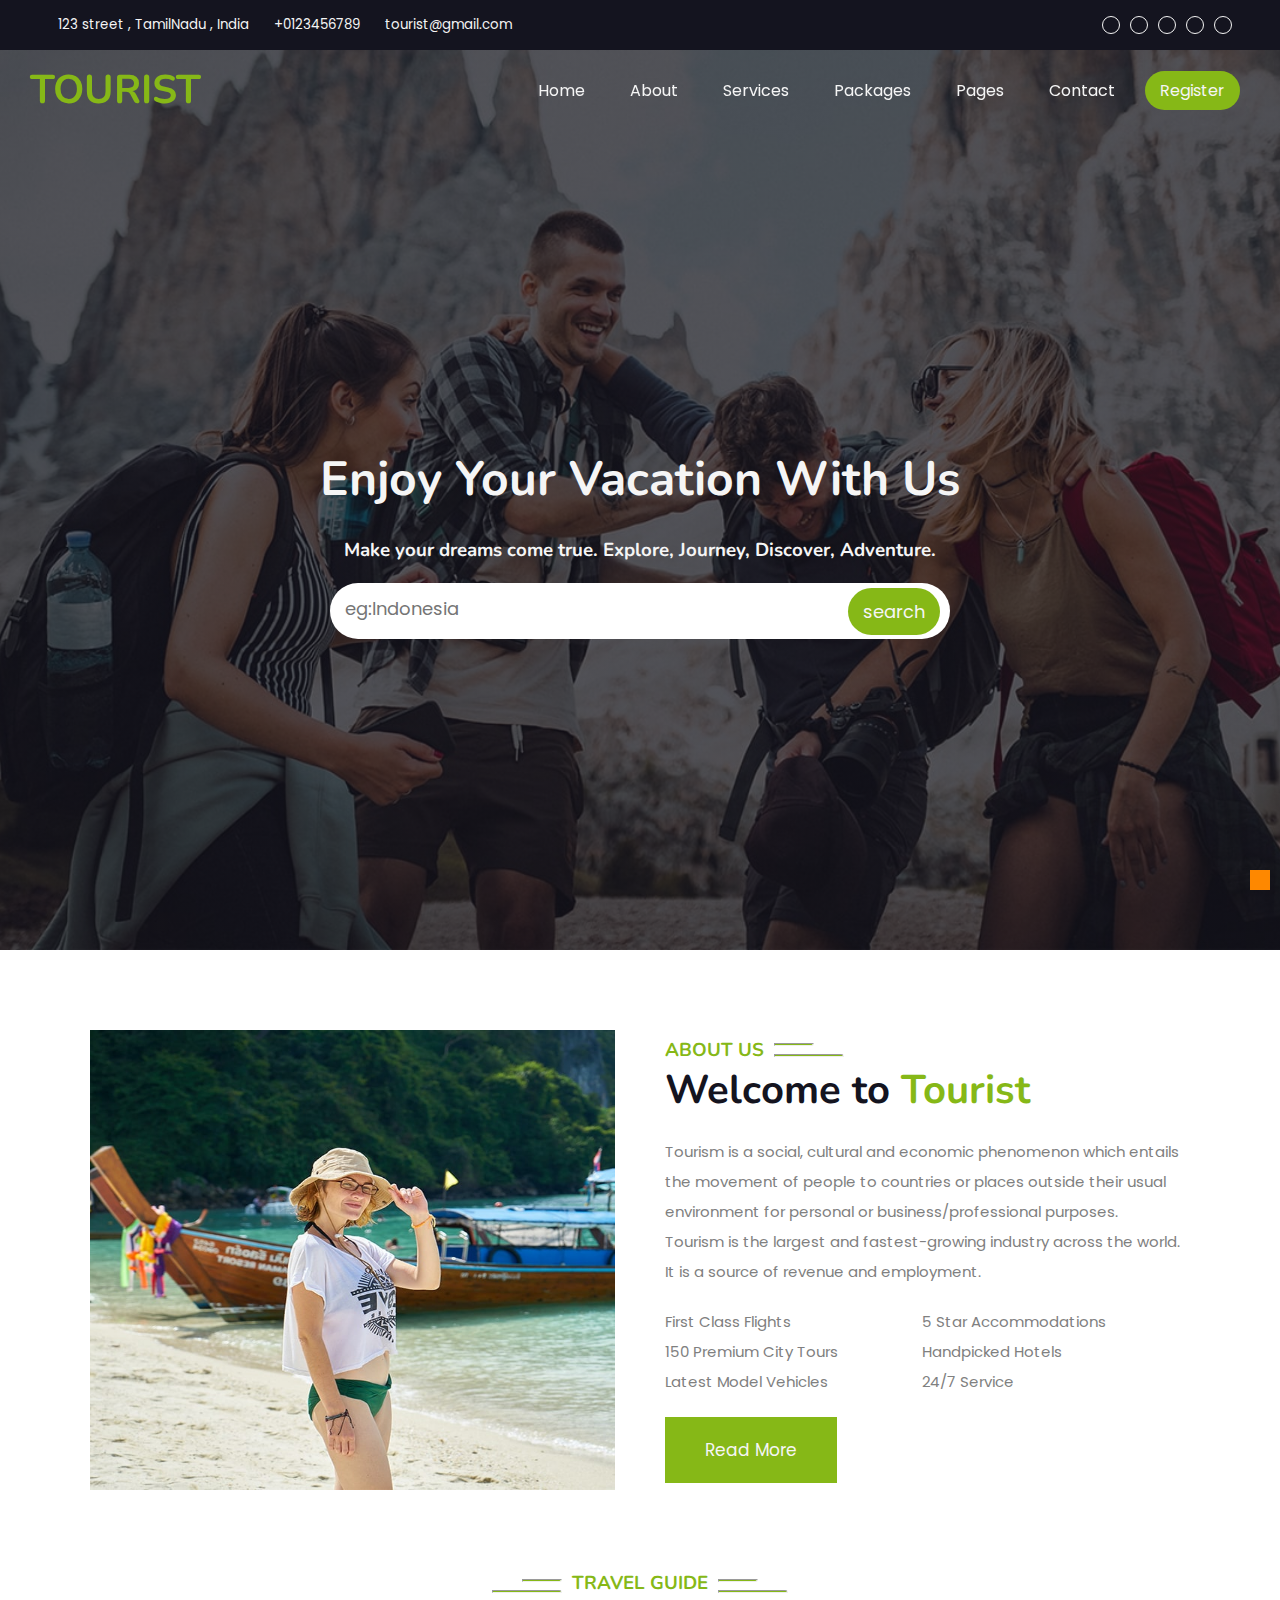
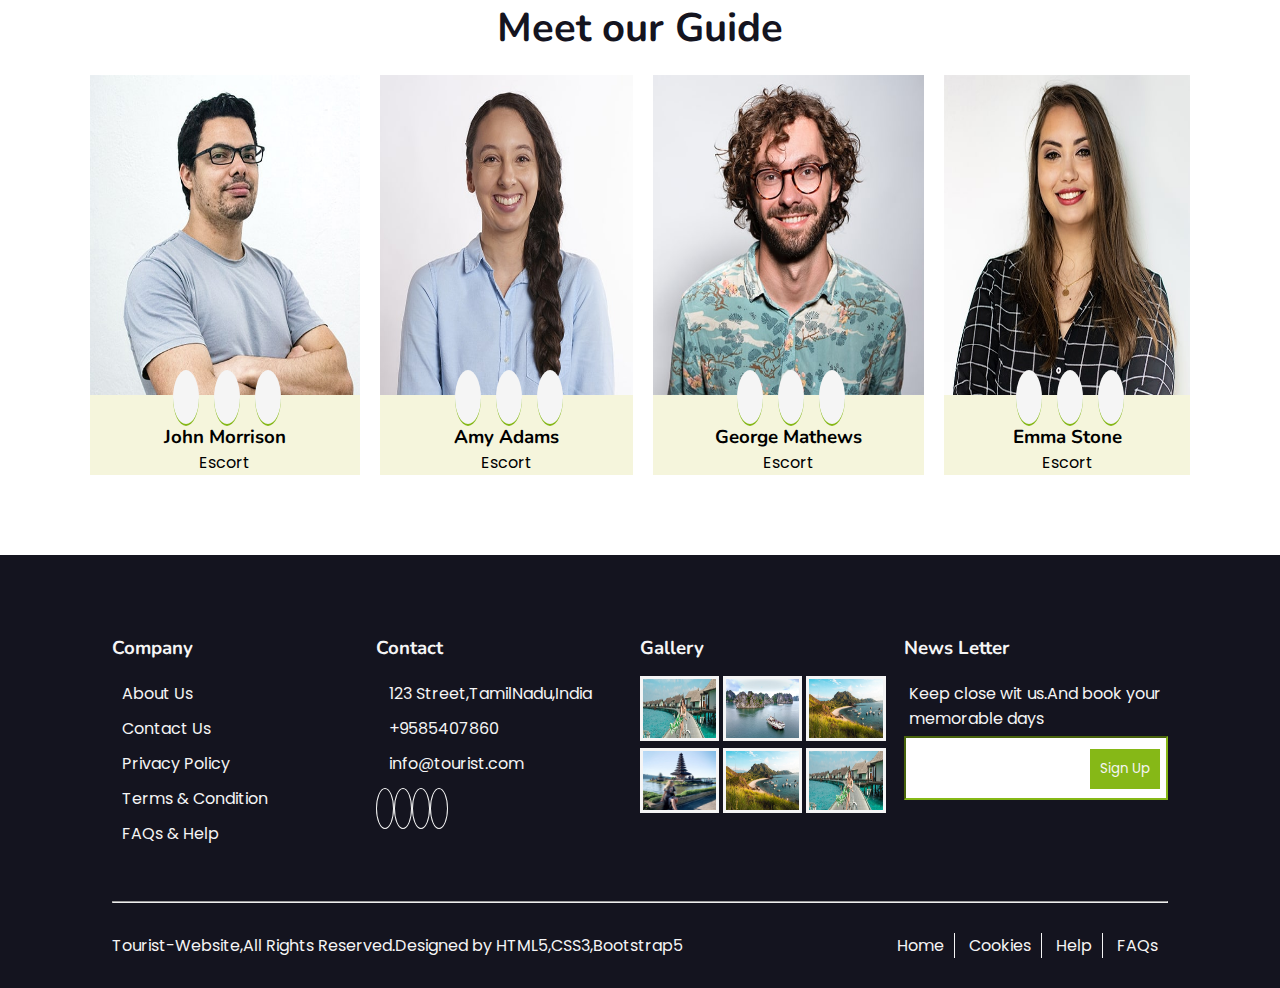
==== index.html @ bdbd2ca2 "sorry for modified" ====
<!DOCTYPE hml>
<html>
    <head>
        <title>Tourism</title>
        <!-- responsive meta -->
        <meta name="viewport" content="width=device-width, initial-scale=1.0"/>
        <!-- css stylesheet link -->
        <link rel="stylesheet" type="text/css" href="./css/index.css"/>
        <!-- font awesome CDN-->
        <link rel="stylesheet" href="https://cdnjs.cloudflare.com/ajax/libs/font-awesome/6.5.1/css/all.min.css" integrity="sha512-DTOQO9RWCH3ppGqcWaEA1BIZOC6xxalwEsw9c2QQeAIftl+Vegovlnee1c9QX4TctnWMn13TZye+giMm8e2LwA==" crossorigin="anonymous" referrerpolicy="no-referrer" />
    </head>
    <body>
        <!-- whole website is inside the main tag -->
         <main>
          <!-- this is the whole header and it holds top-bar and navigation bar -->
          <header>
                        <!-- this is the top bar -->
                        <section class="top-bar">
                            <!-- left side address in top bar -->
                            <div class="off-address">
                               <small><i class="fa-solid fa-location-dot"></i>123 street , TamilNadu , India</small>
                               <small><i class="fa-solid fa-phone"></i>+0123456789</small>
                               <small><i class="fa-solid fa-envelope-open"></i>tourist@gmail.com</small>
                            </div> 
                            <!-- right side social media in top bar -->   
                            <div class="right-social">
                                <i class="fa-brands fa-twitter"></i>
                                <i class="fa-brands fa-facebook"></i>
                                <i class="fa-brands fa-linkedin-in"></i>
                                <i class="fa-brands fa-instagram"></i>
                                <i class="fa-brands fa-youtube"></i>
                            </div>
                        </section>
               <!-- top bar ends -->
               <!-- navigation bar and banner started --> 
               <section class="banner">
                  <nav id="top">
                     <!-- logo -->
                     <h1><i class="fa-solid fa-location-dot"></i> TOURIST</h1> 
                    <!-- this input,label and bar icons for responsive navigation bar -->
                    <input type="checkbox" id="menu-bar"/>
                    <label for="menu-bar"><i class="fa-solid fa-bars"></i><i class="fa-solid fa-x"></i></label>
                    <!--<label for="menu-bar"></label>-->
                     <!-- navigation links -->
                     <div class="nav-links">
                        <ul>
                          <li><a href="./index.html">home</a></li>
                          <li><a href="./about.html">about</a></li>
                          <li><a href="./services.html">services</a></li>
                          <li><a href="./packages.html">packages</a></li>
                          <li class="dropdown-li">
                            <a>pages <i class="fa-solid fa-angle-down"></i></a>
                            <ul class="dropdown-menu">
                                <li><a href="./destination.html">destination</a></li>
                                <li><a href="./travelguides.html">travel guides</a></li>
                                <li><a href="./booking.html">booking</a></li>
                                <li><a href="./testimonial.html">testimonial</a></li>
                            </ul>
                        </li>
                          <li><a href="./contact.html">contact</a></li>
                          <li class="last-child"><a href="./register.html">register</a></li>
                        </ul>
                     </div>
                  </nav>
                     <!-- banner text -->
                  <div class="bannertext-container">
                    <div class="banner-text">
                       <h1>Enjoy Your Vacation With Us</h1>
                       <h3>Make your dreams come true. Explore, Journey, Discover, Adventure.</h3>
                      <div class="searchbox-container">
                         <div class="search-box">
                           <input type="search" placeholder="eg:Indonesia"/>
                           <button>search</button>
                         </div>
                      </div>
                    </div>
                  </div>
               </section>     
                  <!--demo-->
          </header>
      <!--about us ends here  -->
                  <!--about content starts-->
                          <!------- Overall About Page ------->
    <div class="overall-about-container">

      <!-- About Us -->
<div class="about-container">

      <!------- About Image ------->
<div class="about-image"> 
<img src="images/about.jpg" alt="Tourist">
</div>


      <!------- About Description------->
<div class="about-des"> 
<div class="topic">

<h3> ABOUT US</h3>

<!-- right side double line -->
<div class="right-side">
<hr class="top">
<hr class="bottom">
</div>
</div>


<h1> Welcome to <span> Tourist </span> </h1>
<p> Tourism is a social, cultural and economic phenomenon which entails the movement of people to countries or places outside their usual environment for personal or business/professional purposes.</p>
<p> Tourism is the largest and fastest-growing industry across the world. It is a source of revenue and employment.</p>

      <!------- Packages ------->
<div class="about-packages"> 
 <p> <i class="fa-solid fa-arrow-right">  </i> First Class Flights</p>
 <p> <i class="fa-solid fa-arrow-right">  </i> 5 Star Accommodations</p>
 <p> <i class="fa-solid fa-arrow-right">  </i> 150 Premium City Tours</p>
 <p> <i class="fa-solid fa-arrow-right">  </i> Handpicked Hotels</p>
 <p> <i class="fa-solid fa-arrow-right">  </i> Latest Model Vehicles</p>
 <p> <i class="fa-solid fa-arrow-right">  </i> 24/7 Service</p>
</div>

<button> Read More </button>

</div>
</div>

       <!------- Travel Guides --------->
<div class="travel-container">

<div class="topic">

<div class="left-side">
<hr class="top">
<hr class="bottom">
</div>

<h3> TRAVEL GUIDE</h3>

<div class="right-side">
<hr class="top">
<hr class="bottom">
</div>

</div>


<h1> Meet our Guide </h1>

      <!------- Guide Cards ------->
<div class="travel-guide">
<div class="travel-guide1 guide-card">
<img src="images/team-1.jpg"/>

<div id="guide">
 <h3> John Morrison </h3>
<p> Escort</p>
</div>

<div class="travel-icon">
<a href="https://www.facebook.com/" target="_blank"> <i class="fa-brands fa-facebook-f"></i> </a>
<a href="https://www.instagram.com/" target="_blank"> <i class="fa-brands fa-instagram"></i> </a>
<a href="https://twitter.com/i/flow/login" target="_blank"> <i class="fa-brands fa-twitter"></i> </a>
</div>           
</div>

<div class="travel-guide2 guide-card">
<img src="images/team-2.jpg"/>

<div id="guide">
<h3> Amy Adams </h3>
<p> Escort</p> 
</div>

<div class="travel-icon">
<a href="https://www.facebook.com/" target="_blank"> <i class="fa-brands fa-facebook-f"></i> </a>
<a href="https://www.instagram.com/" target="_blank"> <i class="fa-brands fa-instagram"></i> </a>
<a href="https://twitter.com/i/flow/login" target="_blank"> <i class="fa-brands fa-twitter"></i> </a>
</div>              
</div>

<div class="travel-guide3 guide-card">
<img src="images/team-3.jpg"/>

<div id="guide">
<h3> George Mathews </h3>
<p> Escort</p>
</div>

<div class="travel-icon">
<a href="https://www.facebook.com/" target="_blank"> <i class="fa-brands fa-facebook-f"></i> </a>
<a href="https://www.instagram.com/" target="_blank"> <i class="fa-brands fa-instagram"></i> </a>
<a href="https://twitter.com/i/flow/login" target="_blank"> <i class="fa-brands fa-twitter"></i> </a>
</div>            
</div>

<div class="travel-guide4 guide-card">
<img src="images/team-4.jpg"/>

<div id="guide">
<h3> Emma Stone </h3>
<p> Escort</p>
</div>

<div class="travel-icon">
<a href="https://www.facebook.com/" target="_blank"> <i class="fa-brands fa-facebook-f"></i> </a>
<a href="https://www.instagram.com/" target="_blank"> <i class="fa-brands fa-instagram"></i> </a>
<a href="https://twitter.com/i/flow/login" target="_blank"> <i class="fa-brands fa-twitter"></i> </a>
</div>            
</div>
</div>
</div>
</div>   
                  <!-- about content ends -->

          </header>
          <!-- footer starts here -->
          <footer>
            <!-- company block -->
            <div class="footer-content">
             <section class="company">
               <h3>Company</h3>
               <p><i class="fa-solid fa-angle-right"></i>About Us</p>
               <p><i class="fa-solid fa-angle-right"></i>Contact Us</p>
               <p><i class="fa-solid fa-angle-right"></i>Privacy Policy</p>
               <p><i class="fa-solid fa-angle-right"></i>Terms & Condition</p>
               <p><i class="fa-solid fa-angle-right"></i>FAQs & Help</p>
             </section>
             <!-- contact block -->
             <section class="contact">
               <h3>Contact</h3>
               <p><i class="fa-solid fa-location-dot"></i>123 Street,TamilNadu,India</p>
               <p><i class="fa-solid fa-phone"></i>+9585407860</p>
               <p><i class="fa-solid fa-envelope-open"></i>info@tourist.com</p>
               <!-- contact icons in footer -->
               <div class="contact-icons">
                  <i class="fa-brands fa-twitter"></i>
                  <i class="fa-brands fa-facebook"></i>
                  <i class="fa-brands fa-linkedin-in"></i>
                  <i class="fa-brands fa-youtube"></i>
               </div>
             </section>
             <!-- gallery block -->
             <section class="gallery">
               <h3>Gallery</h3>
               <div class="img-row-1">
                  <img src="./images/destination-1.jpg"/>
                  <img src="./images/destination-2.jpg"/>
                  <img src="./images/destination-3.jpg"/>
               </div>
               <div class="img-row-2">
                  <img src="./images/destination-4.jpg"/>
                  <img src="./images/destination-3.jpg"/>
                  <img src="./images/destination-1.jpg"/> 
               </div>
             </section>
             <!-- news letter block -->
             <section class="newsletter">
                <h3>News Letter</h3>
                <p>Keep close wit us.And book your memorable days</p>
                <div class="footer-search">
                   <input type="search"/>
                   <button>Sign Up</button>
                </div>
             </section>
            </div><!--footer content div-->
            <hr>
             <section class="copyright">
               <p><i class="fa-regular fa-copyright"></i>Tourist-Website,All Rights Reserved.Designed by HTML5,CSS3,Bootstrap5</p>
               <div class="foot-nav">
                 <span>Home</span>
                 <span>Cookies</span>
                 <span>Help</span>
                 <span class="bord-unset">FAQs</span>
               </div>
             </section>
          </footer>
          <div class="to-top">
            <a href="#top"><i class="fa-solid fa-arrow-up"></i></a>
          </div>
         </main> 
    </body>
</html>
---- css/index.css ----
/* nunito sans serief font family only for heading tag in website website */
@import url('https://fonts.googleapis.com/css2?family=Nunito:wght@800&display=swap');
/* poopins fonts */
@import url('https://fonts.googleapis.com/css2?family=Poppins&display=swap');
*{
    margin:0;
    padding:0;
    box-sizing:border-box;
    font-family:var(--content-font);
}
html{
    scroll-behavior: smooth;
}
/* colors for our website */
:root {
    --primary: #86B817;
    --secondary: #FE8800;
    --light: #F5F5F5;
    --dark: #14141F;
    --heading-font:'Nunito', sans-serif;
    --content-font: 'Poppins', sans-serif;
    --para:#808080;
}
/* font styles for heading tag */
h1,h2,h3,h4,h5,h6{
    font-family:var(--heading-font);
}
/* styles for header section */
/* responsive font-size */
/* top-bar styles */
header .top-bar{
    height:45px;
    background-color:var(--dark);
    color:var(--light);
    display:flex;
    justify-content:space-between;
    align-items:center;
    padding:0 3em; 
    height:50px;
}
/* left-side address area in top bar */
.top-bar small i{
    padding:5px;
}
.off-address{
    display:inline-flex;
    gap:15px;
}
/* right side area in top-bar */
.top-bar .right-social i{
  border:1px solid var(--light);
  padding:8px;
  border-radius:50%; 
}
.top-bar .right-social{
    display:inline-flex;
    gap:10px;
}
/* top bar ends */

/* navigation  bar and banner styles starts */
.banner{
    height:100vh;
    width:100%;
    background:linear-gradient(rgba(20, 20, 31, .7), rgba(20, 20, 31, .7)),url('../images/bg-hero.jpg');
    background-position:center;
    background-repeat:no-repeat;
    background-size:cover;
}

.banner-text p{
    background-color:var(--primary)
}

/* navigation bar styles */
nav{
    background-color:var(--light);
    display:flex;
    justify-content:space-between;
    align-items:center;
    width:100%;
    height:80px;
    padding:0px 30px;
    background-color:transparent;
    z-index:9999;
}
/* logo design */
nav h1{
   color:var(--primary);
   font-size:40px;
   cursor:pointer;
}
/* navigation links styles */
.nav-links ul{
    list-style-type:none;
    display:flex;
    gap:15px;
    padding:5px 10px;   
}
.nav-links ul li{
  display:inline-block;
  padding:5px 15px;
  text-transform:capitalize; 
  color:var(--light);
}
.nav-links ul li a:hover{
    color:var(--primary);
}
/* this is anchor and anchor after element styles*/
ul li a{
    position:relative;
    transition:ease-in-out 0.5s;
    display:inline-block;
    text-decoration:none;
    color:var(--light);
    padding:2px 0;
}
ul li a::before,
ul li a::after{
    content:"";
    width:0;
    background-color:var(--light);
    height:2px;
    position:absolute;
}
ul li a::after{
    right:0;
    bottom:-2px;
}
ul li a::before{
    left:0;
    top:-3px;
}
ul li a:hover:before,
ul li a:hover:after{
   width:100%;
   transition:ease 0.5s;
}
/*this style for register buton in navigation bar */
.nav-links ul .last-child{
    background-color:var(--primary);
    border-radius:20px;
    display:flex;
    justify-content:center;
    align-items:center;
    color:var(--light);
}
.nav-links ul .last-child:hover{
    background-color:var(--light);
}
.nav-links ul .last-child:hover a{
    color:var(--primary);
}
.nav-links ul li:last-child a::before,
.nav-links ul li:last-child a::after{
    display:none;
}
.nav-links ul li button{
    border-radius:10px;
    padding:5px 10px;
    display:none;
}
/* style for angle down arrow in dropdown menu */
ul li .fa-angle-down{
    padding-left:0px;
}

/* navigaion bar sicky at the top:0 */
header nav{
    position:sticky;
    top: 0;
}
/* dropdown menu design */
nav ul li{
    position:relative;
    
}
ul li .dropdown-menu{
    display:flex;
    flex-direction:column;
    background-color:var(--light);
    position:absolute;
    top:40px;
    left:-20px;
    width:150px;
    display:none;
}

ul li .dropdown-menu a{
    color:var(--dark);
}
/* dropdown view during the hovering */
ul .dropdown-li:hover .dropdown-menu{
    display:block;
}
/* responsive navigation bar styles */
nav .fa-bars,nav label{
    display:none;
    color:var(--light);
}
nav input{
    display:none;
}
/* banner text styles */
.banner .bannertext-container{
    width:100%;
    height:calc(100vh - 80px);
    display:flex;
    justify-content:center;
    align-items:center;
}
.banner .bannertext-container h1{
    text-align:center;
    font-size:48px;
    color:var(--light);
    padding:15px 0;
}
.banner .bannertext-container h3{
    text-align:center;
    color:var(--light);
    padding:10px;
}
.bannertext-container .searchbox-container{
   width:100%;
   /* background-color:var(--primary); */
  display:flex;
  justify-content:center;
  padding:10px;
}
/* style for search input container */
.bannertext-container .search-box{
    text-align:center;
    position:relative;
    width:100%;
    text-align:center;
}
/* style for search input */
.search-box input[type="search"]{
    width:100%;
    padding:18px 15px;
    border-radius:30px;
    border:none;
    outline-color:var(--primary);
    outline-offset: 2px;
    z-index:-1;
}
.search-box input[type="search"]::placeholder{
    font-size:18px;
}
/*styles button inside the search box */
.search-box button{
    padding:10px 15px;
    border-radius:30px;
    border:none;
    position:absolute;
    right:10px;
    top:5px;
    background-color:var(--primary);
    color:var(--light);
    font-size: 18px;
}
/* media query for responsive navigation bar */
@media only screen and (max-width:1033px){
    nav .fa-bars,nav label{
        display:inline-block;
       
    }
    nav .fa-x{
        display:none;
        font-weight:bold;
        font-size:32px;
    }
    .nav-links{
        position:fixed;
        top:80px;
        width:100%;
        left:-100%;
        transition:all 1s;
        background-color:var(--secondary); 
    }
    .nav-links ul{
        flex-direction:column;
        justify-content:center;
        align-items:center;
        gap:20px;
    }
    ul li .dropdown-menu{
        left:100px;
        top:5px;
        z-index:99;
        background-color:rgba(128, 128, 128,0.4); 
    }
    ul li .dropdown-menu li a{
        color:var(--light);
        padding:5px 0;
    }
    ul li a{
        font-size:18px;
        letter-spacing: 2px;
        padding:10px 0;
    }
    header .top-bar{
        display:none;
    }
    nav input:checked~.nav-links{
            left:0;
    }
    nav label .fa-bars{
        font-size:32px;
        font-weight:bold;
    }
    nav input:checked ~label .fa-bars{
        display:none;
   }
   nav input:checked ~label .fa-x{
     display:inline-block;
     font-weight:bold;
     color:var(--light-color);
     cursor:pointer;
   }
   ul li{
    padding:0;
   }
   .banner .bannertext-container{
    height:calc(100vh - 80px);
   }
}
/* footer design starts */
html{
    font-size:16px;
}
footer{
    background-color:var(--dark);
    padding-top:5rem;
    padding-right:7rem;
    padding-left:7rem;
    color:var(--light);
}
.footer-content{
    display:grid;
    grid-template-columns:repeat(auto-fit,minmax(200px,1fr));
    padding-bottom:50px;
    text-align:left;
}

/*footer content containd 4 section(contact,company,gallery,newsletter)*/
/* gallery section design */
footer .gallery img{
    height:30%;
    width:30%;
    border:3px solid var(--light);
}
/* footer>company section designs */
.company p i{
   padding-right:5px;
}
.company p:hover{
   letter-spacing:2px;
   transition:ease 1s;
}
footer h3{
    padding-bottom:15px;
}
.company p,.contact p,.newsletter p{
    padding:5px;
}
/* footer content >contact section designs */
.contact .contact-icons i{
   border:1px solid var(--light);
   border-radius:50%;
   padding:8px;
}
.contact .contact-icons{
    padding-top:15px;
}
.contact i{
    padding-right:8px;
}
.contact-icons i:hover{
    background-color:var(--light);
    color:var(--primary);
    transition:ease 1s;
}
/* footer content > news letter section designs */
footer .newsletter .footer-search{
    /* width:100%; */
    background-color:var(--dark);
    position:relative;
    background-color:#FE8800;
}
.footer-search button{
    position:absolute;
    right:8px;
    padding:10px;
    top:13px;
    background-color:var(--primary);
    color:var(--light);
    border:0;   
}
.footer-search input{
    width:100%;
    padding:20px;
    border-color:var(--primary);
    outline-color: var(--primary);
    outline-offset:1px;
    padding-right:200px;
}
/* footer copy right section designs */
footer .copyright{
    display:flex;
    justify-content:space-between;
    padding:30px 0;
}
.copyright span{
    border-right:1px solid var(--light);
    padding:0 10px;
    display:inline-block;
   
}
.copyright .bord-unset{
    border:unset;
}
/* responsive code for footer */
@media only screen and (max-width:768px){
    footer{
        padding-right:4rem;
        padding-left:4rem;
    }
    .footer-content{
        grid-template-columns:repeat(auto-fit,minmax(250px,1fr));
        row-gap:20px;
        column-gap:20px;
        text-align:left;
    }
}
@media only screen and (max-width:325px){
    footer{
        padding-right:2rem;
        padding-left:2rem;
    }
    .footer-content{
        grid-template-columns:repeat(auto-fit,minmax(250px,1fr));
        row-gap:20px;
        column-gap:20px;
        text-align:left;
    }
}

/* copy right section responsive code */
@media only screen and (max-width:1062px){
    .copyright{
        flex-direction:column;
        gap:10px;
        align-items:center;
    }
}
/* to top button designs */
.to-top{
    background-color:var(--secondary);
    position:fixed;
    right:10px;
    bottom:10px;
    display:flex;
    justify-content:center;
    align-items:center;
    padding:10px;
}
.to-top:hover{
    background-color:var(--primary);
    transition:ease 1s;
    color: var(--light) !important;
}

/* about paage css code */
/* about us page styles starts here */
.about-container{
    width:100%;
    display: flex;
    justify-content:center;
    align-items: center;
    gap: 50px;
    padding: 80px 90px;
    /* background-color:yellow; */
}
/* topic contains (about us heading) and rightside double line,left side double line */
.topic{
    display: flex;
    gap: 10px;
    justify-content: center;
    align-items: center;
}
/* desig line with topic */
.topic .right-side .bottom{
    width: 70px;
    height:3px;
    margin-top: 8px;
    border-top-right-radius: 10px;
    background-color:var(--primary);
}

.topic .right-side .top{
    width: 40px;
    border-bottom-right-radius: 10px;
    height:3px;
    background-color:var(--primary);
}
.topic .left-side .bottom{
    width:70px;
    height:3px;
    margin-top: 8px;
    border-top-right-radius: 10px;
    background-color:var(--primary);
}

.topic .left-side .top{
    width: 40px;
    margin-left:30px;
    border-bottom-right-radius: 10px;
    height:3px;
    background-color:var(--primary);
}

.about-image{
    width:50%
}

.about-image img{
    width:100%;
    height:460px;

}

.about-des{
    width: 50%;
    /* background-color:#b81785; */
}

.about-des .topic{
    display: flex;
    justify-content: start;
}


.about-des h3{
    color: var(--primary);
}

.about-des h1{
    color: var(--dark);
    font-size: 40px;
    padding-bottom: 20px;
}

.about-des span{
    color: var(--primary);
    font-family:var(--heading-font);
}

.about-des p{
    font-size:15px;
    line-height:30px;
    color:var(--para);
}

.about-packages{
    margin-top:20px;
    display: grid;
    grid-template-columns: auto auto;
    line-height: 10px;
    padding-bottom: 20px;
}

.about-packages i{
    color: var(--primary);
}

.about-des button{
    padding: 20px 40px;
    font-size: 17px;
    background-color: var(--primary);
    color: var(--light);
    border: none;

}

.travel-container{
    text-align: center;
    padding-bottom: 80px;
}

.travel-container h3:nth-child(2){
    color: var(--primary);
    padding-bottom: 5px;
}

.travel-container h1{
    color: var(--dark);
    font-size: 40px;
    padding-bottom: 20px;
}

.travel-guide{
    display: grid;
    grid-template-columns: auto auto auto auto;
    justify-content: center;
    gap: 20px;
    padding:0 90px;
}

.travel-guide img{
    width:300px;
    height:320px;
}

.guide-card h3{
    padding-top: 30px;
}

#guide{
    /* border-bottom: 1px solid brown;
    border-left: 1px solid brown;
    border-right: 1px solid brown; */
    background-color:var(--para);
    width:100%;
    background-color:beige;
}


.guide-card{
    position: relative;
    line-height: 25px;
}
.guide-card img{
    width:100%;
   
}

.travel-icon{    
    position: absolute;
    bottom: 65px;
    width:100%;
    left:0;
    display:flex;
    justify-content:center;
    align-items:center;
    gap:10px;
   

}

.travel-icon i{
    font-size: 20px;
    background-color: var(--light);
    color: var(--primary);
    padding: 13px;
    border-bottom: 2px solid var(--primary);
    border-radius: 50%;
    margin-left: 5px;
    
}

.travel-icon i:hover{
    background-color: var(--primary);
    color: var(--light);
}

/* media query for responsive div */

@media only screen and (max-width:991px){
    .about-container{
        flex-direction: column;
        padding:0 40px;
        margin-top:50px;
    }
    .about-image{
        width:100%;
    }
    .about-image img{
        width:100%;
    }
    .about-des{
        width: 100%;
    }
    .topic{
        margin-top:20px;
    }
    .travel-guide{
        display: grid;
        grid-template-columns:repeat(auto-fit,minmax(300px,1fr));
        padding:0 35px;
        
    }
}

/* media query for responsive about-image */
@media only screen and (max-width:568px){
    .travel-guide{
        display: grid;
        grid-template-columns: auto;        
    }
}

/* media query for responsive about-packages */
@media only screen and (max-width:520px) {

    .about-packages{
        grid-template-columns: auto;
    }

}
/* travel guides responsive code */
@media only screen and (min-width:992px) and (max-width:1024px){
    .guide-card{
        width:none;
    }
    .travel-icon{
        width:100%;
        left:0;
        display:flex;
        justify-content:center;
        align-items:center;
        gap:10px;
    }
    .travel-guide img{
        width:100%;
        height:320px;
    }
    .travel-guide{
        grid-template-columns:repeat(auto-fit,minmax(300px,1fr));
    }
}

/* responsive for 4k */
@media only screen and (max-width:991px){
    .about-container{
        flex-direction: column;
        padding:0 40px;
    }
    .about-image{
        width:100%;
    }
    .about-image img{
        width:100%;
    }
    .about-des{
        width: 100%;
    }

    .travel-guide{
        display: grid;
        grid-template-columns:repeat(auto-fit,minmax(300px,1fr));
        padding:0 35px;
        
    }
}

/* media query for responsive about-image */
@media only screen and (max-width:568px){
    .travel-guide{
        display: grid;
        grid-template-columns: auto;        
    }
}

/* media query for responsive about-packages */
@media only screen and (max-width:520px) {

    .about-packages{
        grid-template-columns: auto;
    }

}
/* travel guides responsive code */
@media only screen and (min-width:1441px) and (max-width:2560px){
    .travel-icon{
        width:100%;
        left:0;
        display:flex;
        justify-content:center;
        align-items:center;
        gap:10px;
    }
    .travel-guide img{
        width:100%;
        height:320px;
    }
    .travel-guide{
        grid-template-columns:repeat(auto-fit,minmax(500px,1fr));
    }
}
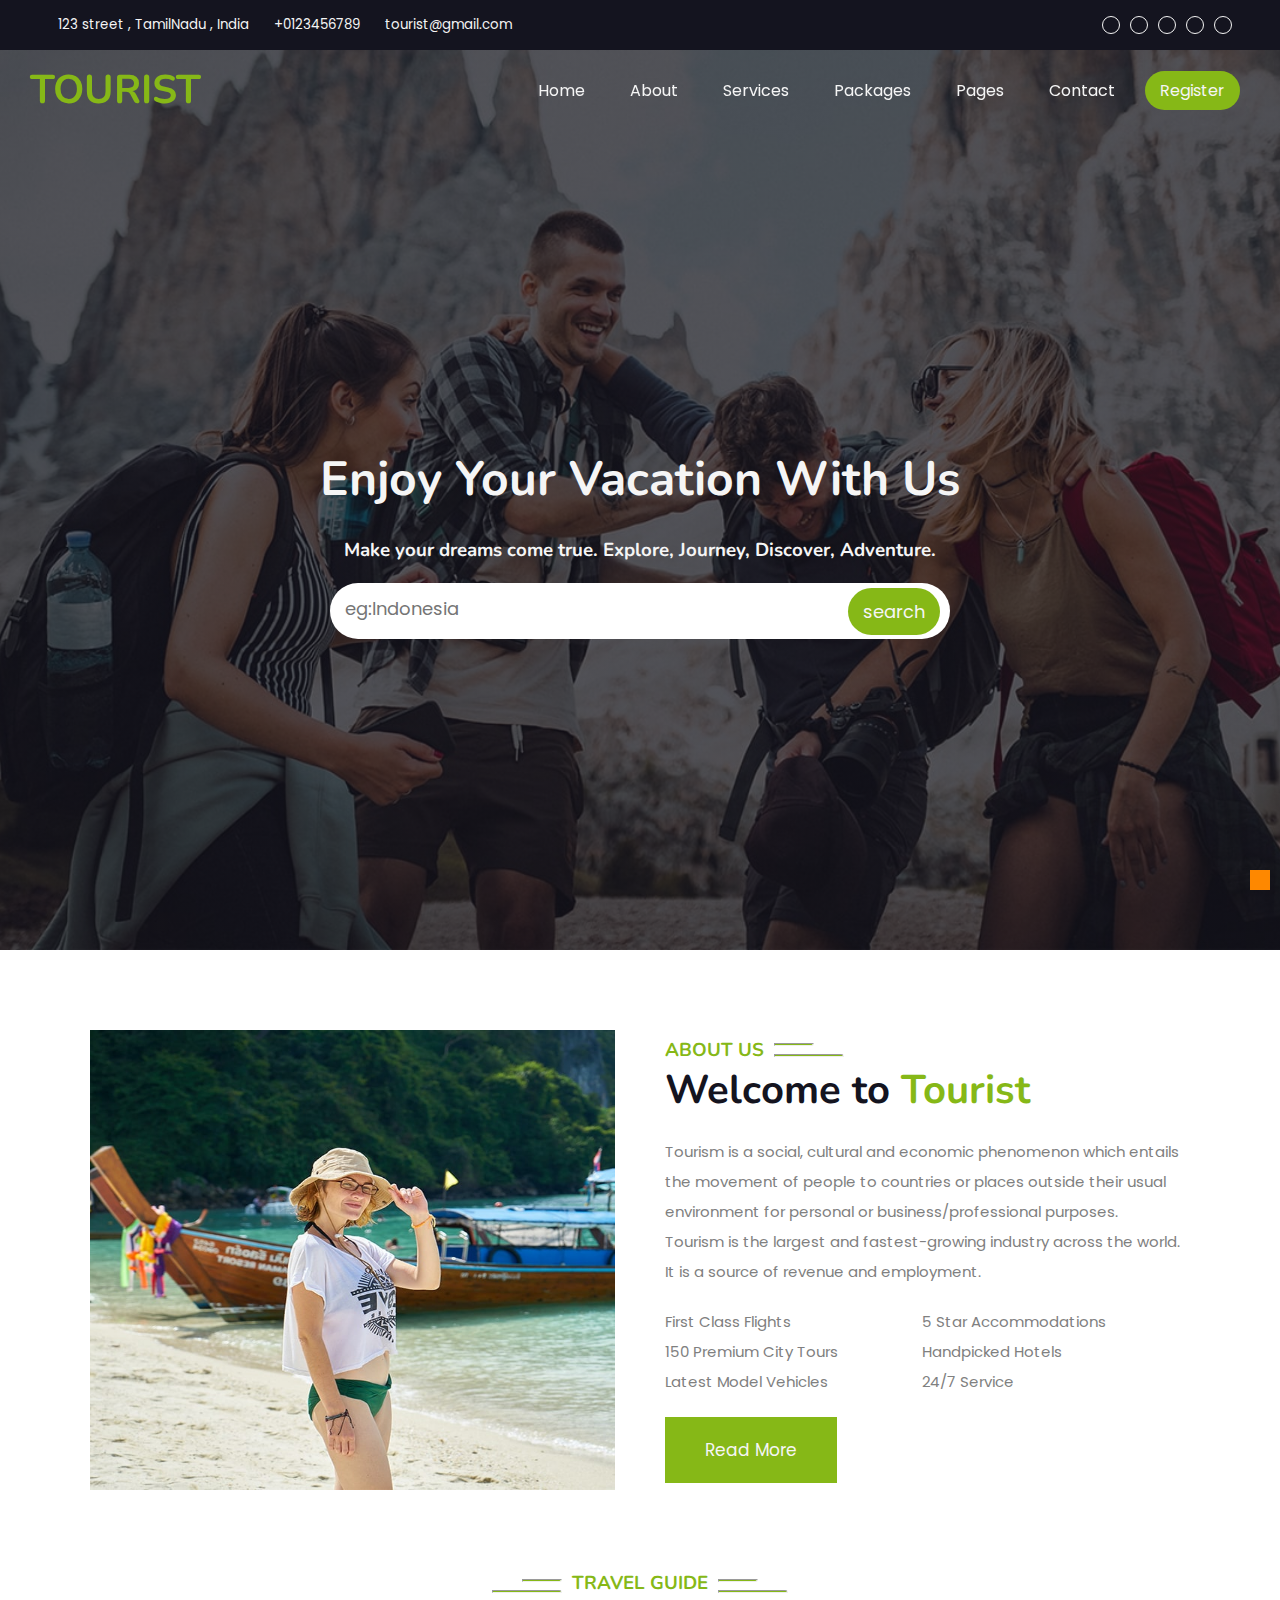
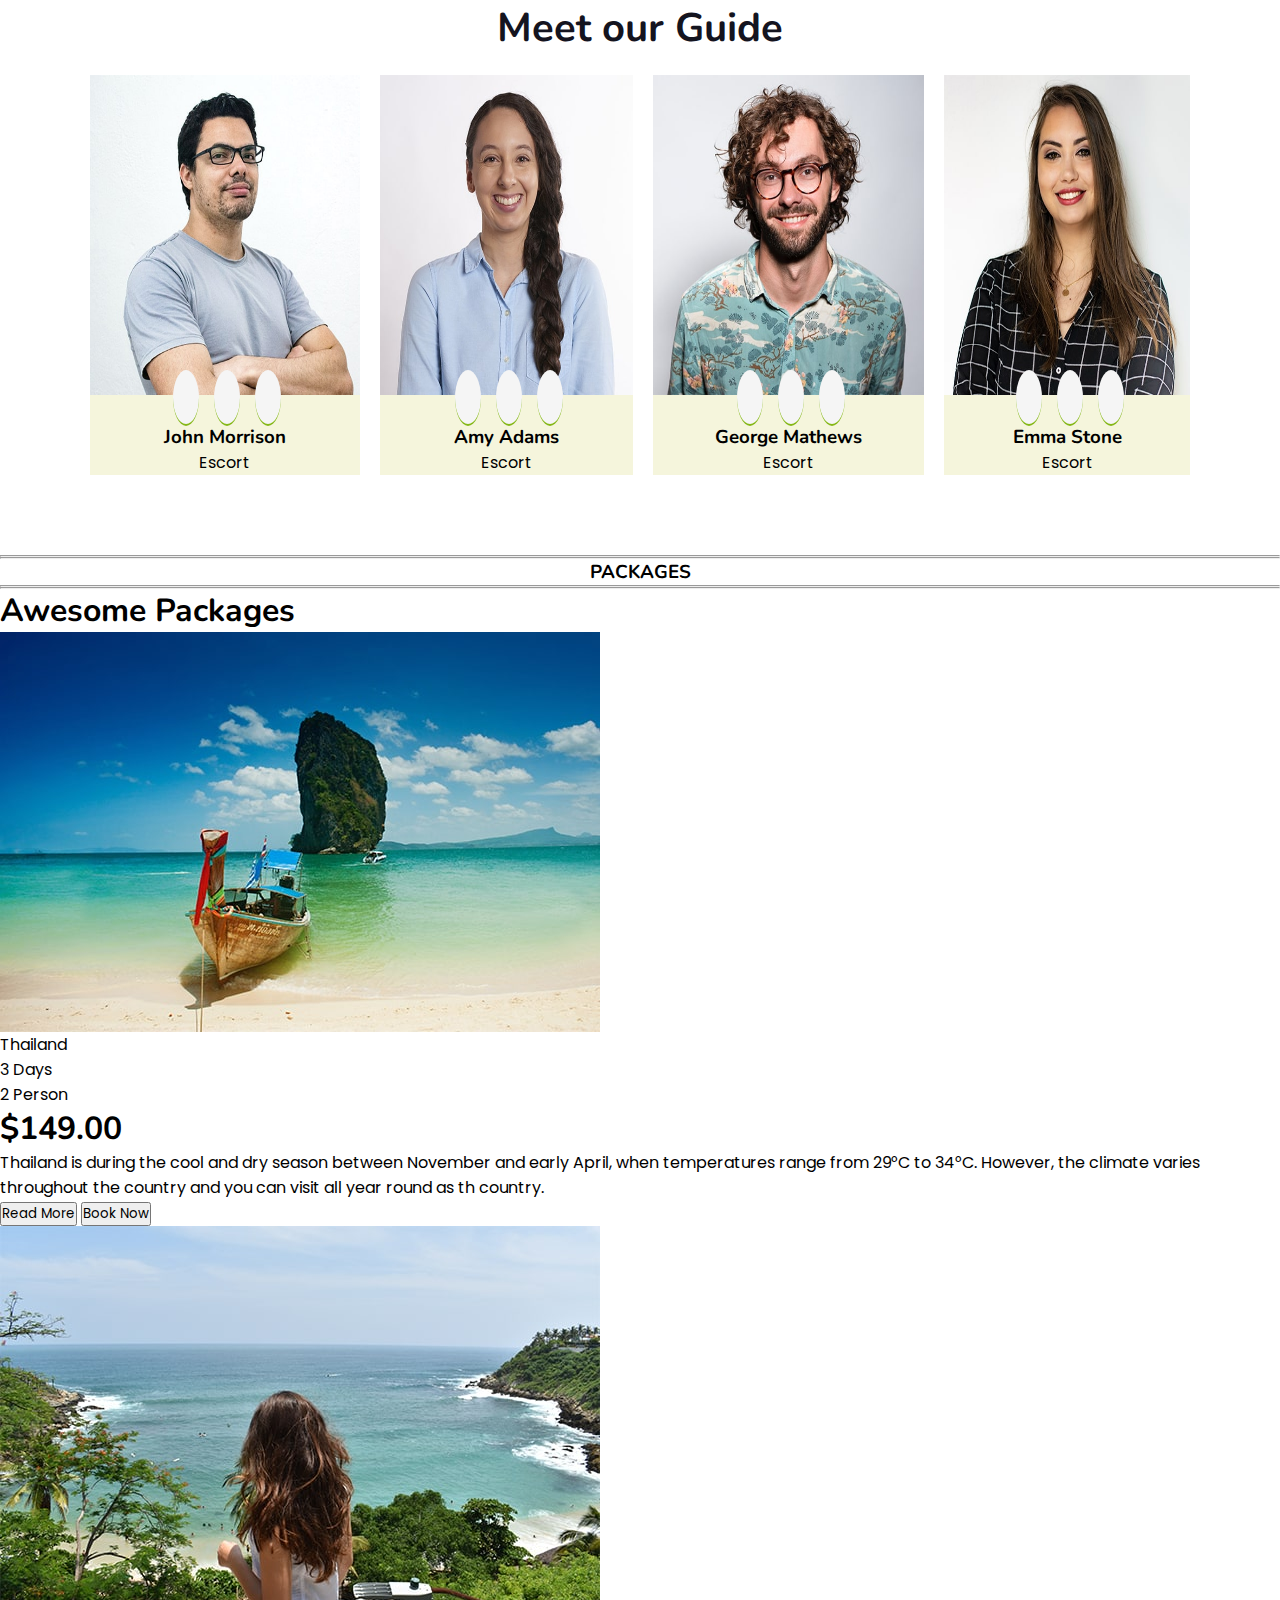
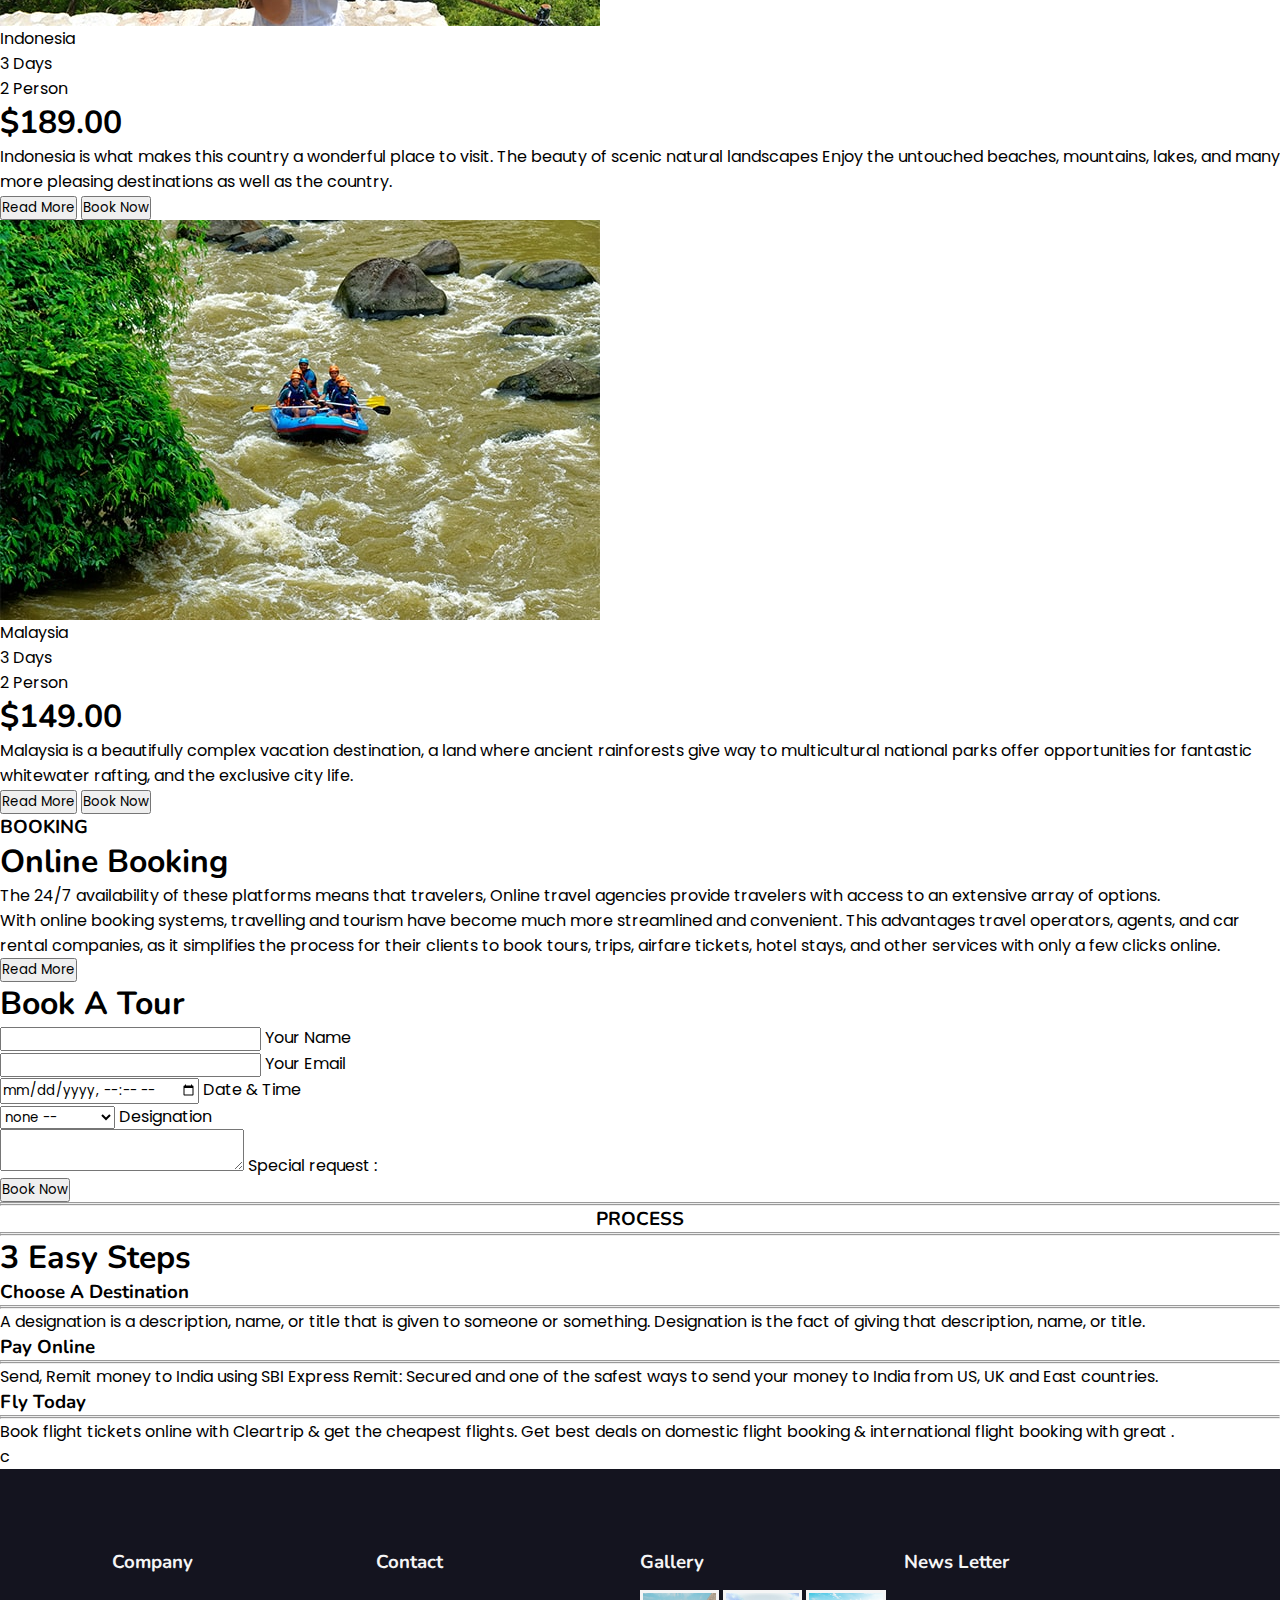
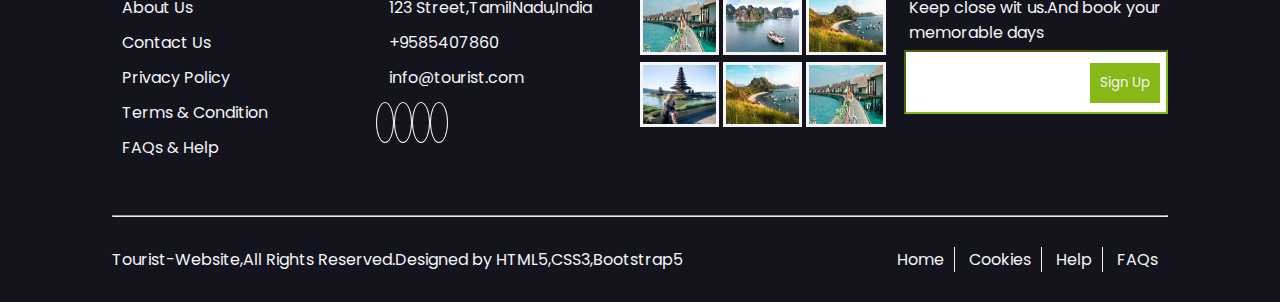
==== commit a5b4fee8: "added packages page in index page" ====
--- a/index.html
+++ b/index.html
@@ -44,7 +44,7 @@
                      <!-- navigation links -->
                      <div class="nav-links">
                         <ul>
-                          <li><a href="./index.html">home</a></li>
+                          <li ><a href="./index.html" class="active">home</a></li>
                           <li><a href="./about.html">about</a></li>
                           <li><a href="./services.html">services</a></li>
                           <li><a href="./packages.html">packages</a></li>
@@ -76,9 +76,9 @@
                     </div>
                   </div>
                </section>     
-                  <!--demo-->
           </header>
-      <!--about us ends here  -->
+
+      
                   <!--about content starts-->
                           <!------- Overall About Page ------->
     <div class="overall-about-container">
@@ -211,9 +211,217 @@
 </div>
 </div>
 </div>   
+
+<!-- packages layout section  -->
+<main class="package-container">
+   <!-- <-------- Awesom container start -------->
+   <main class="awesom-container">
+       <article class="topic-container">
+           <figure class="left-side">
+               <hr class="code top"></hr>
+               <hr class="code bottom"></hr>
+           </figure>
+           <h3 class="topic"> PACKAGES </h3>
+           <figcaption class="right-side">
+               <hr class="code top"></hr>
+               <hr class="code bottom"></hr>
+           </figcaption>
+       </article>
+       <!-- <------ topic-container end ------->
+       <h1> Awesome Packages </h1>
+       <!-- <------ place-container ------->
+       <article class="place-container">
+           <!-- <---- vist place in thailand -------->
+           <header>
+               <figure class="imgage">
+                   <img src="./images/package-1.jpg"/>
+               </figure>
+               <figure class="discrption">
+                   <div>
+                       <p><i class="fa-solid fa-location-dot"></i> Thailand </p>
+                       <p><i class="fa-solid fa-calendar-days"></i> 3 Days </p>
+                       <p><i class="fa-solid fa-user"></i> 2 Person </p>
+                   </div>
+                   <figcaption>
+                       <h1> &#36;149.00 </h1>
+                       <aside>
+                           <i class="fa-solid fa-star"></i>
+                           <i class="fa-solid fa-star"></i>
+                           <i class="fa-solid fa-star"></i>
+                           <i class="fa-solid fa-star"></i>
+                           <i class="fa-solid fa-star"></i>
+                       </aside>
+                       <p> Thailand is during the cool and dry season between November and early April, when temperatures range from 29°C to 34°C. However, the climate varies throughout the country and you can visit all year round as th country. </p>
+                       <div>
+                           <button class="read">Read More </button>
+                           <button class="book"> Book Now </button>
+                       </div>
+                   </figcaption>
+               </figure>
+           </header>
+           <!-- <----- visit place in Indonesia -----> 
+           <header>
+               <figure class="imgage">
+                   <img src="./images/package-2.jpg"/>
+               </figure>
+               <figure class="discrption">
+                   <div>
+                       <p><i class="fa-solid fa-location-dot"></i> Indonesia </p>
+                       <p><i class="fa-solid fa-calendar-days"></i> 3 Days </p>
+                       <p><i class="fa-solid fa-user"></i> 2 Person </p>
+                   </div>
+                   <figcaption>
+                       <h1> &#36;189.00 </h1>
+                       <aside>
+                           <i class="fa-solid fa-star"></i>
+                           <i class="fa-solid fa-star"></i>
+                           <i class="fa-solid fa-star"></i>
+                           <i class="fa-solid fa-star"></i>
+                           <i class="fa-solid fa-star"></i>
+                       </aside>
+                       <p> Indonesia is what makes this country a wonderful place to visit. The beauty of scenic natural landscapes Enjoy the untouched beaches, mountains, lakes, and many more pleasing destinations as well as the country.  </p>
+                       <div>
+                           <button class="read">Read More </button>
+                           <button class="book"> Book Now </button>
+                       </div>
+                   </figcaption>
+               </figure>
+           </header>
+           <!-- <----- visit place in Malaysia ----->
+           <header>
+               <figure class="imgage">
+                   <img src="./images/package-3.jpg"/>
+               </figure>
+               <figure class="discrption">
+                   <div>
+                       <p><i class="fa-solid fa-location-dot"></i> Malaysia </p>
+                       <p><i class="fa-solid fa-calendar-days"></i> 3 Days </p>
+                       <p><i class="fa-solid fa-user"></i> 2 Person </p>
+                   </div>
+                   <figcaption>
+                       <h1> &#36;149.00 </h1>
+                       <aside>
+                           <i class="fa-solid fa-star"></i>
+                           <i class="fa-solid fa-star"></i>
+                           <i class="fa-solid fa-star"></i>
+                           <i class="fa-solid fa-star"></i>
+                           <i class="fa-solid fa-star"></i>
+                       </aside>
+                       <p> Malaysia is a beautifully complex vacation destination, a land where ancient rainforests give way to multicultural national parks offer opportunities for fantastic whitewater rafting, and the exclusive  city life. </p>
+                       <div>
+                           <button class="read"> Read More </button>
+                           <button class="book"> Book Now </button>
+                       </div>
+                   </figcaption>
+               </figure>
+           </header>
+       </article>
+   </main>
+   <!-- <------- awesom-container end ------->
+   <!-- <------ Online Booking container start ----->
+   <main class="booking-container">
+       <header>
+           <article>
+               <h3> BOOKING </h3>
+               <h1> Online Booking </h1>
+               <p> The 24/7 availability of these platforms means that travelers, Online travel agencies provide travelers with access to an extensive array of options. </p>
+               <p> With online booking systems, travelling and tourism have become much more streamlined and convenient. This advantages travel operators, agents, and car rental companies, as it simplifies the process for their clients to book tours, trips, airfare tickets, hotel stays, and other services with only a few clicks online. </p>
+               <button> Read More </button>
+           </article>
+           <form>
+               <h1> Book A Tour </h1>
+               <article class="name-email">
+                   <div>
+                       <input type="text" id="your-name" required />
+                       <label for="your-name"> Your Name </label>
+                   </div>
+                   <div>
+                       <input type="email" id="email" required />
+                       <label for="email"> Your Email </label>
+                   </div>
+               </article>
+               <article class="date-des">
+                   <div>
+                       <input id="date-time" type="datetime-local" required/>
+                       <label for="date-time" class="date"> Date & Time </label>
+                   </div>
+                   <div>
+                       <select id="desig" required> 
+                           <option value="designation1"> none --</option>
+                           <option value="designation1"> Designation 1</option>
+                           <option value="designation2"> Designation 2</option>
+                           <option value="designation3"> Designation 3</option>
+                       </select>
+                       <label for="desig"> Designation </label>
+                   </div>
+               </article>
+               <figure>
+                   <textarea id="Special" rows="2" required></textarea>
+                   <label for="Special"> Special request : </label>
+               </figure>
+               <button> Book Now </button>
+           </form>
+       </header>
+   </main> 
+   <!-- <---- Online Booking container end ------> 
+   <!-- <----- Process container start ------>
+   <main class="process-container">
+       <article class="topic-container">
+           <figure class="left-side">
+               <hr class="code top"></hr>
+               <hr class="code bottom"></hr>
+           </figure>
+           <h3 class="topic"> PROCESS </h3>
+           <figcaption class="right-side">
+               <hr class="code top"></hr>
+               <hr class="code bottom"></hr>
+           </figcaption>
+       </article>
+       <h1> 3 Easy Steps </h1>
+       <article class="easy-steps">
+           <!-- <------- designation ------>
+           <div>
+               <aside>
+                   <h3> Choose A Destination </h3>
+                   <figure>
+                       <hr class="line1">
+                       <hr class="line2">
+                   </figure>
+                   <p> A designation is a description, name, or title that is given to someone or something. Designation is the fact of giving that description, name, or title.  </p>
+               </aside>
+               <i class="fa-solid fa-globe"></i>
+           </div>
+           <!-- <------- pay online ------> 
+           <div>
+               <aside>
+                   <h3> Pay Online </h3>
+                   <figure>
+                       <hr class="line1">
+                       <hr class="line2">
+                   </figure>
+                   <p> Send, Remit money to India using SBI Express Remit: Secured and one of the safest ways to send your money to India from US, UK and East countries. </p>
+               </aside>
+               <i class="fa-solid fa-sack-dollar"></i>
+           </div>
+           <!-- <----- fly today ---------> 
+           <div>
+               <aside>
+                   <h3> Fly Today </h3>
+                   <figure>
+                       <hr class="line1">
+                       <hr class="line2">
+                   </figure>
+                   <p> Book flight tickets online with Cleartrip & get the cheapest flights. Get best deals on domestic flight booking & international flight booking with great . </p>
+               </aside>
+               <i class="fa-solid fa-plane"></i>
+           </div>
+       </article>
+   </main>
+   <!-- <---- process-container end ------->
+</main>
+c
+<!-- package section end -->
                   <!-- about content ends -->
-
-          </header>
           <!-- footer starts here -->
           <footer>
             <!-- company block -->
--- a/css/index.css
+++ b/css/index.css
@@ -66,10 +66,6 @@
     background-position:center;
     background-repeat:no-repeat;
     background-size:cover;
-}
-
-.banner-text p{
-    background-color:var(--primary)
 }
 
 /* navigation bar styles */
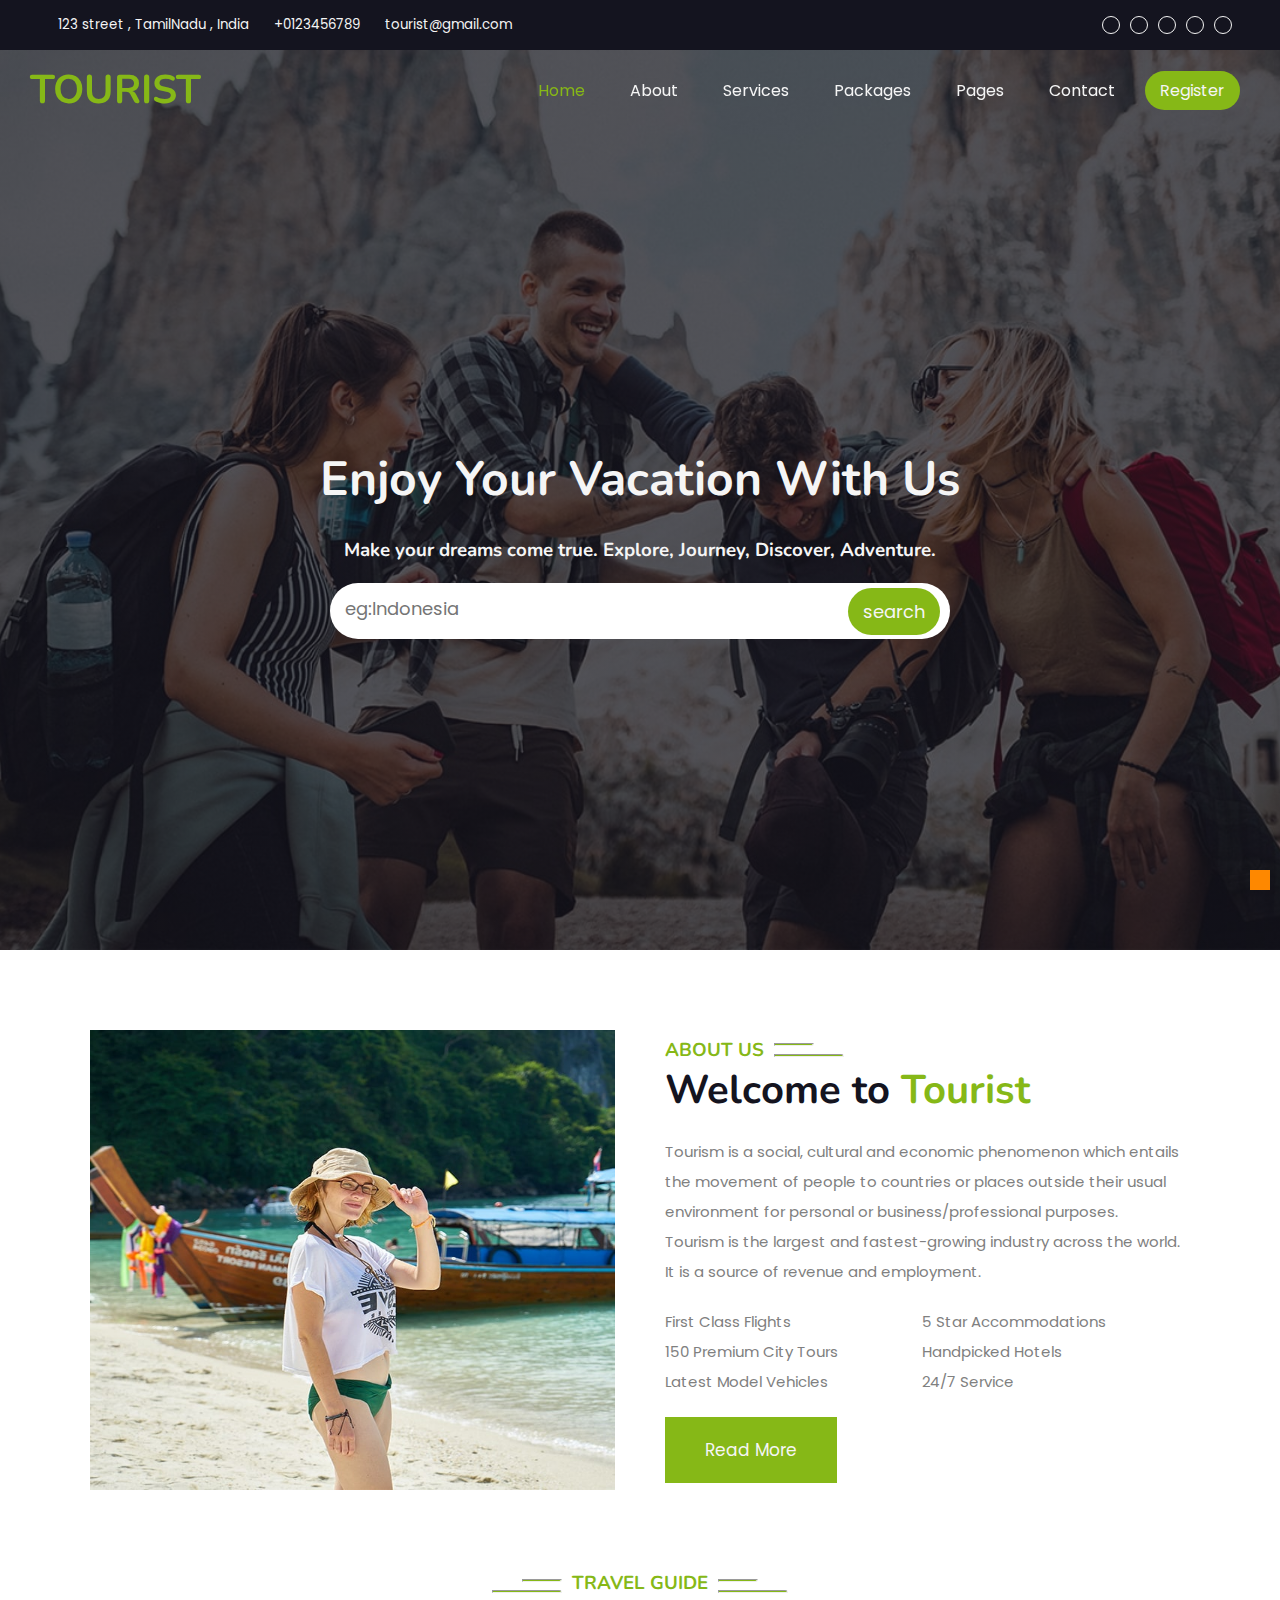
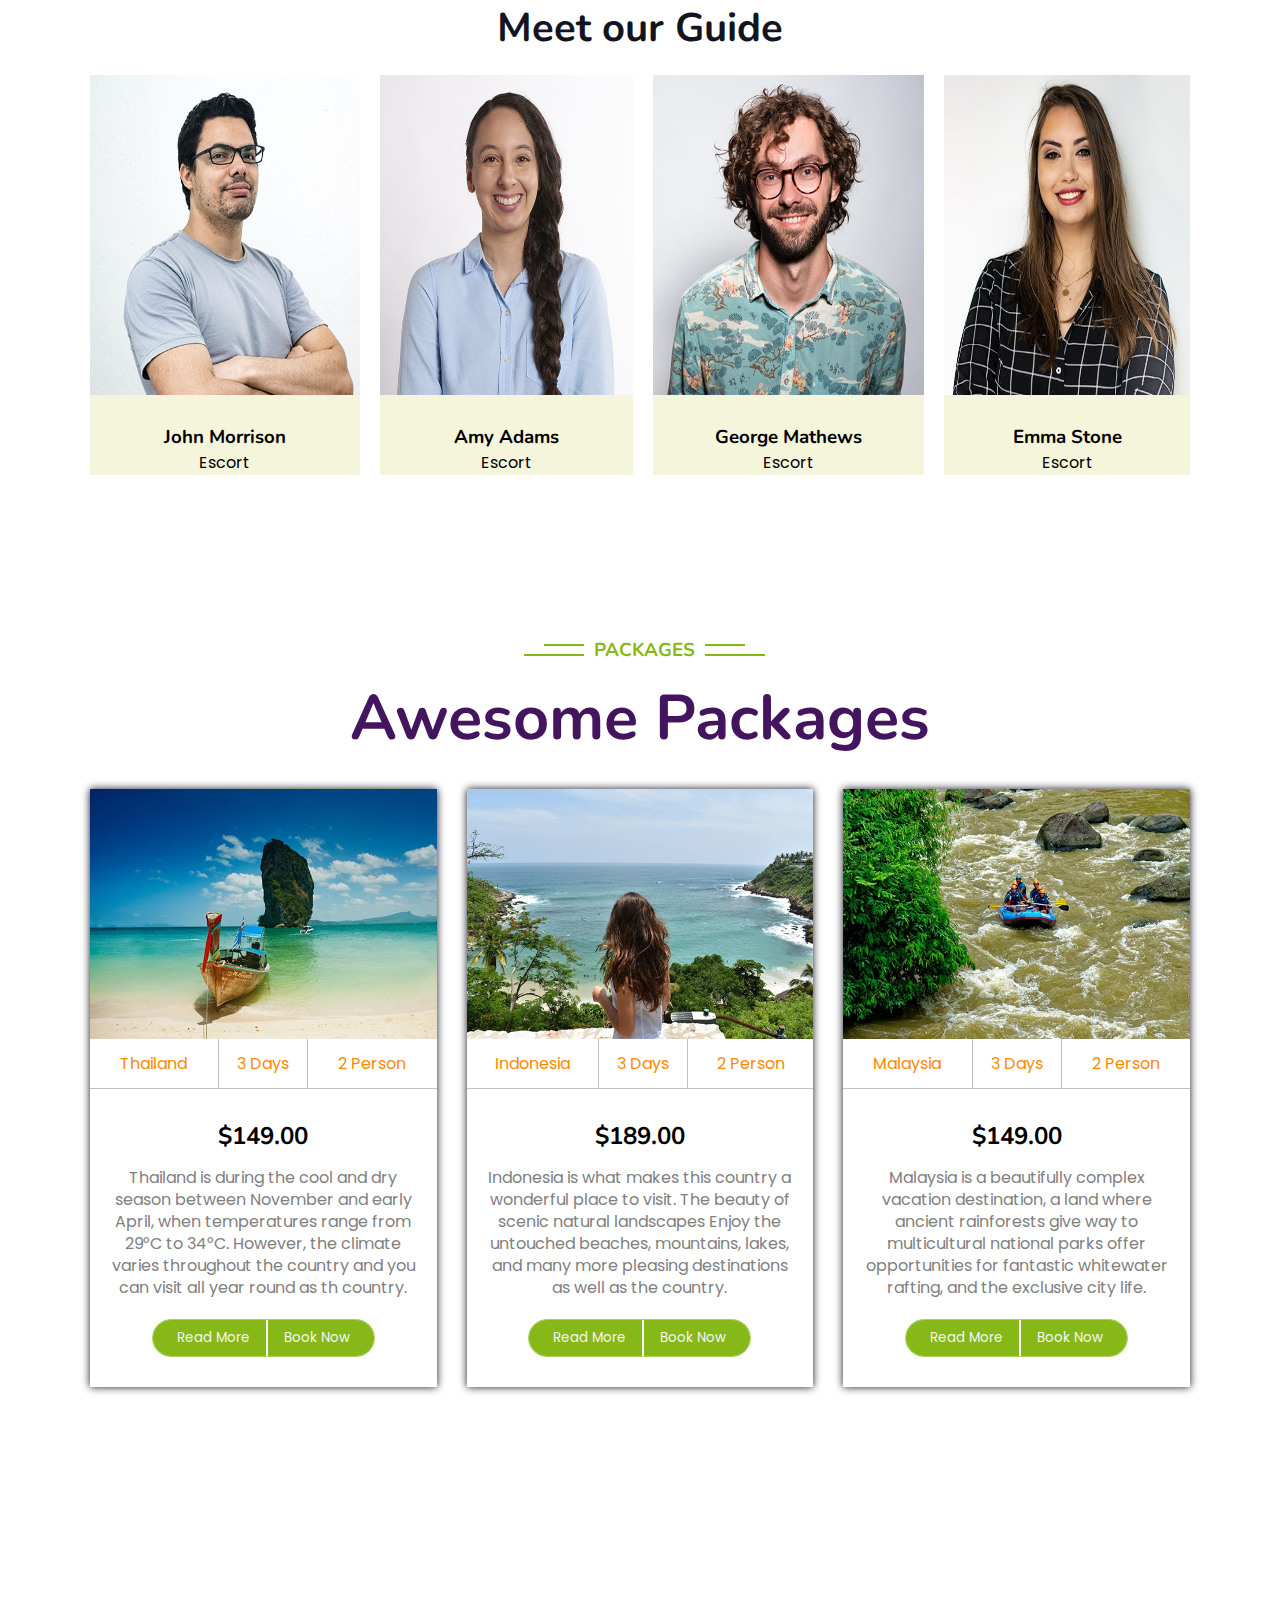
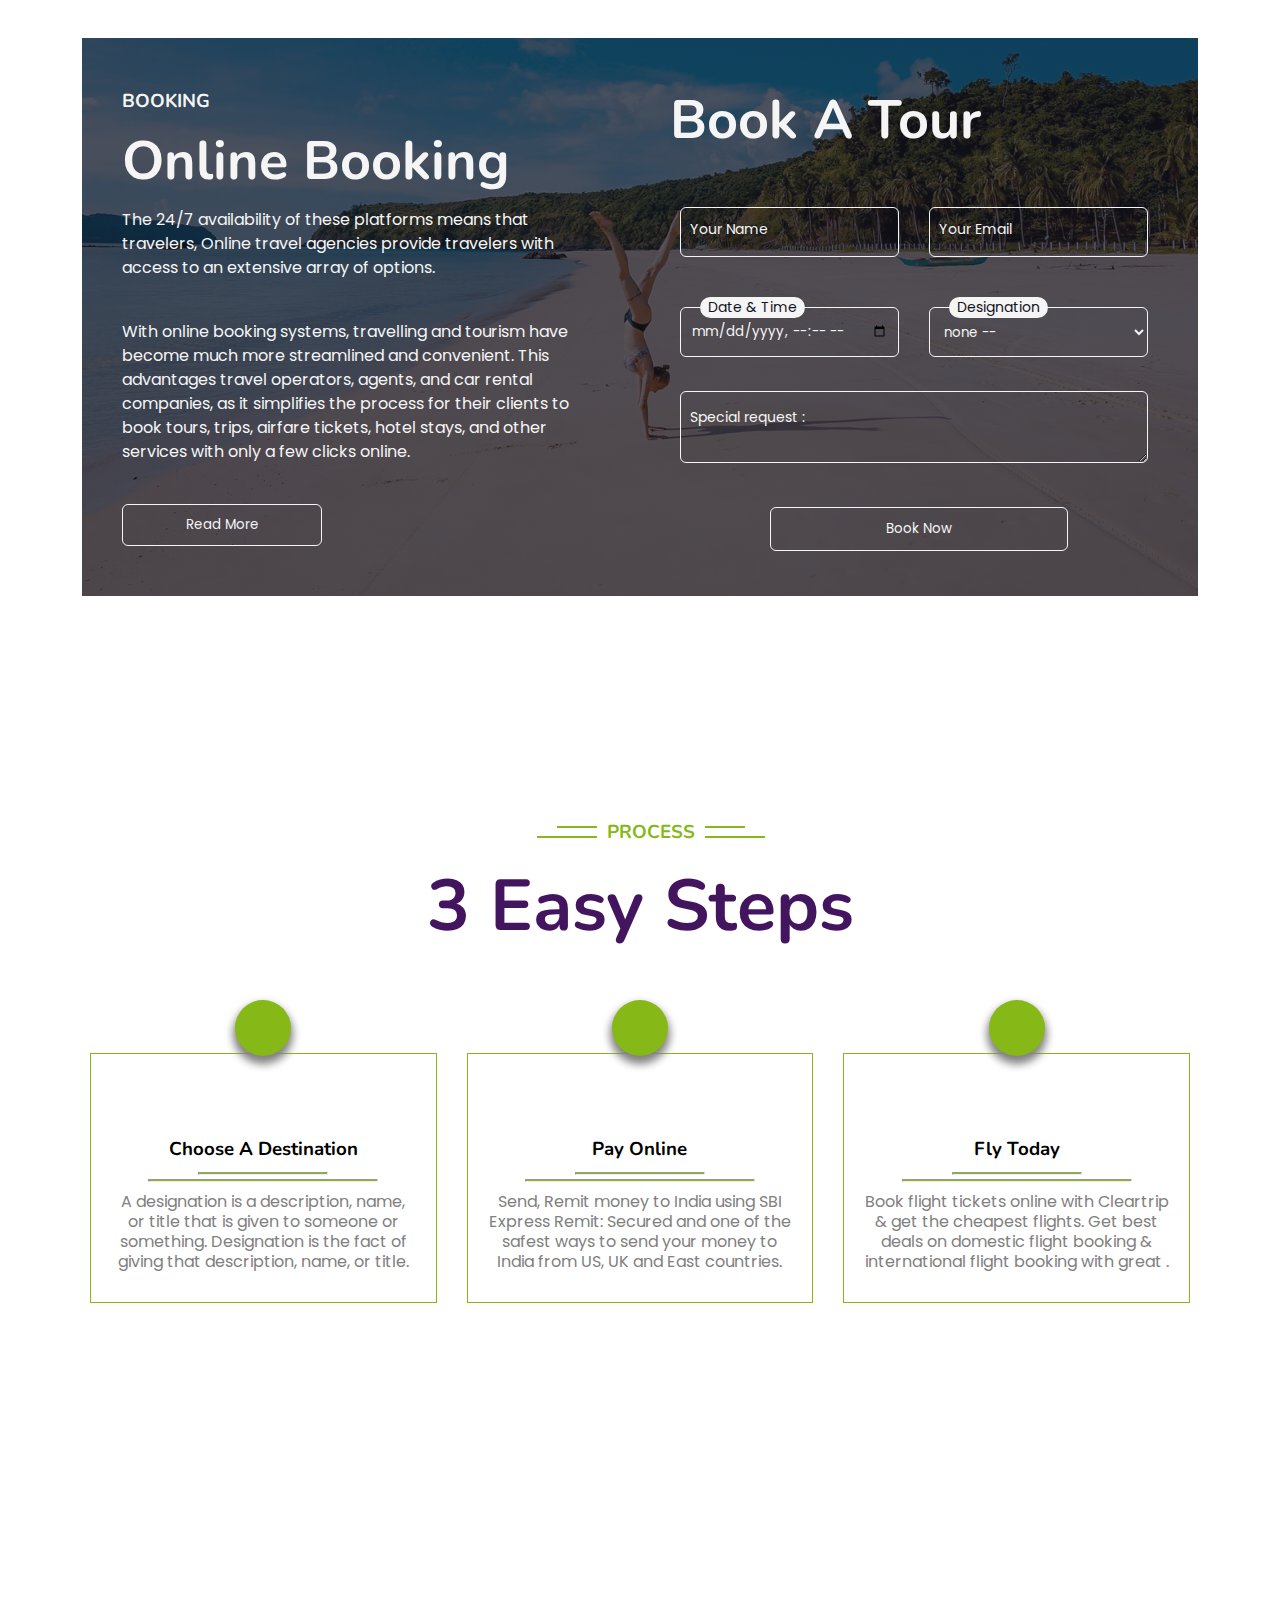
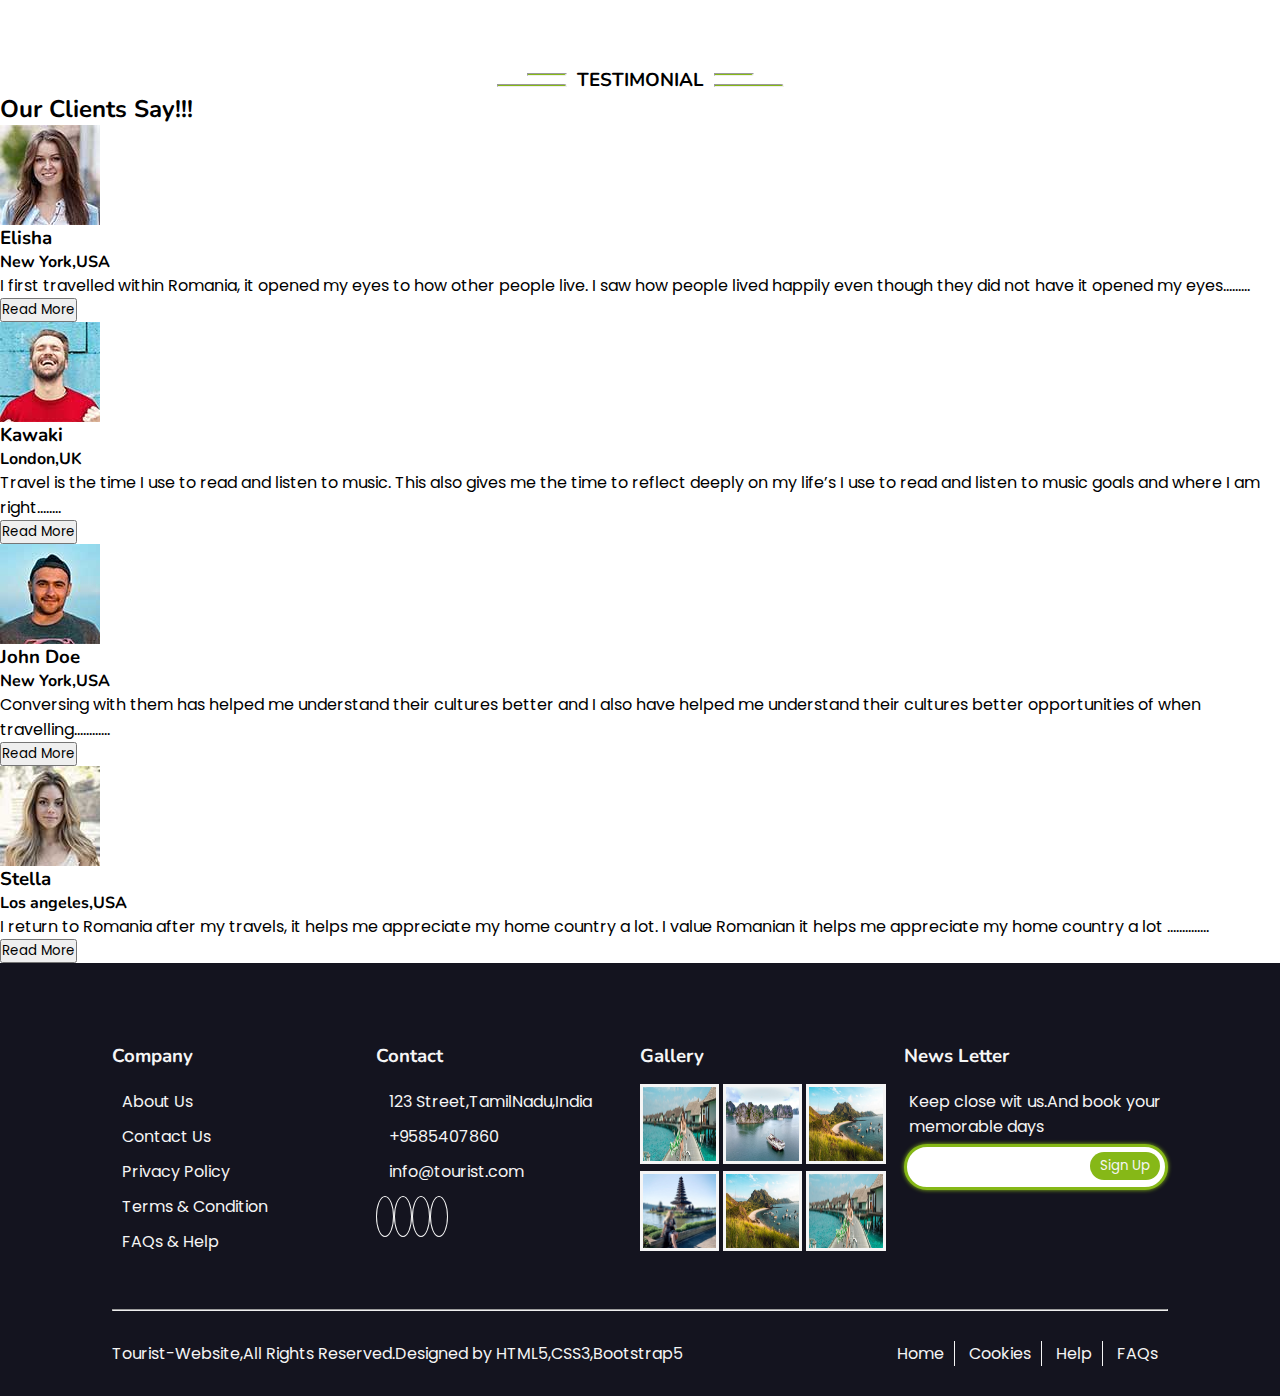
==== commit bc2f5fa9: "i created testimonial page in index page" ====
--- a/index.html
+++ b/index.html
@@ -419,9 +419,73 @@
    </main>
    <!-- <---- process-container end ------->
 </main>
-c
 <!-- package section end -->
                   <!-- about content ends -->
+
+                <!-- testimonial starts here -->
+                <section class="testimonial-main-container">
+                    <!-- testimonial start -->
+                    <div class="topic">
+                      <!-- left side double line -->
+                      <div class="left-side">
+                        <hr class="top">
+                        <hr class="bottom">
+                      </div>
+                      <h3 class="headerp1"> TESTIMONIAL</h3>
+                      <!-- right side double line -->
+                      <div class="right-side">
+                        <hr class="top">
+                        <hr class="bottom">
+                      </div>
+                    </div>
+                    <div class="title">
+                      <h2>Our Clients Say!!!</h2>
+                    </div>
+                    <div class="testimonial-box">
+                      <div class="img1 review-container">
+                        <div class="customer-reference">
+                          <img src="./images/testimonial-1.jpg" alt="">
+                          <h3>Elisha</h3>
+                          <h4>New York,USA</h4>
+                        </div>
+                        <p>I first travelled within Romania, it opened my eyes to how other people live. I saw how people lived
+                          happily even though they did not have it opened my eyes.........</p>
+                          <a href="https://www.travelonline.com/customer-reviews"><button>Read More</button></a>
+                      </div>
+                      <!-- 2nd  customer review end-->
+                      <div class="img2 review-container">
+                        <div class="customer-reference">
+                          <img src="./images/testimonial-2.jpg" alt="">
+                          <h3>Kawaki</h3>
+                          <h4>London,UK</h4>
+                        </div>
+                        <p>Travel is the time I use to read and listen to music. This also gives me the time to reflect deeply on my
+                          life’s I use to read and listen to music goals and where I am right........ </p>
+                          <a href="https://www.travelonline.com/customer-reviews"><button>Read More</button></a>
+                        </div>
+                      <!-- 3rd customer review -->
+                      <div class="img3 review-container">
+                        <div class="customer-reference">
+                          <img src="./images/testimonial-3.jpg" alt="">
+                          <h3>John Doe</h3>
+                          <h4>New York,USA</h4>
+                        </div>
+                        <p> Conversing with them has helped me understand their cultures better and I also have helped me understand their cultures better opportunities of when travelling............</p>
+                        <a href="https://www.travelonline.com/customer-reviews"><button>Read More</button></a>        </div>
+                      <!-- 4th customer review -->
+                      <div class="img4 review-container">
+                        <div class="customer-reference">
+                          <img src="./images/testimonial-4.jpg" alt="">
+                          <h3>Stella</h3>
+                          <h4>Los angeles,USA</h4>
+                        </div>
+                        <p>I return to Romania after my travels, it helps me appreciate my home country a lot. I value Romanian
+                           it helps me appreciate my home country a lot ..............</p>
+                          <a href="https://www.travelonline.com/customer-reviews"><button>Read More</button></a>        </div>
+                    </div>
+                  </section>
+                  <!-- end testimonial -->
+                <!-- testimonial ends here -->
           <!-- footer starts here -->
           <footer>
             <!-- company block -->
--- a/css/index.css
+++ b/css/index.css
@@ -25,6 +25,31 @@
 h1,h2,h3,h4,h5,h6{
     font-family:var(--heading-font);
 }
+/* style for scrollbar */
+/* <------ scroll bar -----> */
+/* width */
+::-webkit-scrollbar {
+    width: 16px;
+}
+
+/* Track */
+::-webkit-scrollbar-track {
+    background: rgb(227, 226, 226);
+    border-radius: 20px;
+
+}
+  
+  /* Handle */
+  ::-webkit-scrollbar-thumb {
+      border-radius: 20px;
+    background: rgb(179, 175, 175);
+  }
+  
+  /* Handle on hover */
+  ::-webkit-scrollbar-thumb:hover {
+    background: var(--primary);
+  }
+/* scroll bar styles end */
 /* styles for header section */
 /* responsive font-size */
 /* top-bar styles */
@@ -79,6 +104,10 @@
     padding:0px 30px;
     background-color:transparent;
     z-index:9999;
+}
+/* active navigation */
+.active{
+    color:var(--primary);
 }
 /* logo design */
 nav h1{
@@ -321,10 +350,534 @@
     height:calc(100vh - 80px);
    }
 }
+
+/* css code for packages */
+   /* <------------- awesome-container ------------------> */
+.awesom-container {
+    width: 100%;
+    min-height: 100%;
+    padding: 70px;
+}
+.topic-container {
+
+    width: 250px;
+    height: 50px;
+    display: flex;
+    justify-content: center;
+    align-items: center;
+    margin: auto;
+}
+/* <---- topic container start--------> */
+.topic-container .topic {
+    padding: 0px 10px;
+    color:var(--primary);
+    font-weight: bolder;
+}
+.topic-container .code {
+    background-color: silver;
+    border: 1px solid var(--primary);
+}
+.topic-container .left-side {
+    text-align: right;
+}
+.topic-container .left-side .top,.bottom {
+    float: right;
+}
+.topic-container .top {
+    width: 40px;
+    margin-bottom: 8px;
+}
+.topic-container .bottom {
+    width: 60px;
+}
+/* <--------- topic container end ------> */
+
+.awesom-container > h1 {
+    font-size: 7cqmin;
+    padding-bottom: 18px;
+    color: rgb(67, 21, 94);
+    text-align: center;
+}
+/* <---awesome-container in place-container ---> */
+.place-container {
+    padding: 20px;
+    display: grid;
+    grid-template-columns: repeat(auto-fit, minmax(300px, 1fr));
+    gap: 30px;
+}
+.place-container header {
+    box-shadow: 0px 0px 8px var(--dark);
+    justify-content: center;
+    align-items: center;
+}
+.place-container i {
+    color: var(--primary);
+}
+/* <----- place-container in image --------> */
+.place-container .imgage {
+    width: 100%;
+    height: 250px;
+    overflow: hidden;
+
+}
+.place-container .imgage > img {
+    width: 100%;
+    height: 100%;
+    transition: all 3s;
+}
+.place-container .imgage > img:hover {
+    cursor: zoom-in;
+    transform: scale(1.2);
+}
+/* <--- place-container in discrption ------> */
+/* <----- .place-container discrption in place -----> */
+.place-container .discrption > div  {
+    display: flex;
+    justify-content: space-between;
+    align-items: center;
+}
+.place-container .discrption div > p {
+    display: inline-block;
+    text-align: center;
+    font-size: 16px;
+    padding: 12px 18px;
+    color: var(--secondary);
+}
+.place-container .discrption div > p:hover {
+    color: var(--primary);
+}
+.place-container .discrption div > p:nth-child(2) {
+    border-left: 1px solid silver;
+    border-right: 1px solid silver;
+}
+.place-container .discrption div {
+    display: flex;
+    justify-content: space-evenly;
+    align-items: center;
+    border-bottom: 1px solid silver;
+}
+/* <----- .place-container discrption in details -----> */
+.place-container .discrption figcaption {
+    text-align: center;
+    padding: 10px;
+    padding-bottom:20px ;
+}
+.place-container .discrption figcaption h1 {
+    margin-top: 16px;
+    padding: 5px 0px;
+    font-size: 24px;
+}
+.place-container .discrption figcaption p {
+    color: var(--para);
+    padding: 0px 8px;
+    font-size: 16px;
+    line-height:22px;
+}
+/* <------- star icon-container start-----> */
+.place-container .discrption figcaption aside {
+    margin-bottom: 10px;
+}
+/* <----- star icon-container end -----> */
+/* <----- read more and book now container start ------> */
+.place-container .discrption figcaption div {
+    margin: 20px 0px 10px 0px;
+    display: inline-flex;
+    gap: 2px;
+    border: none;
+    border: 1px solid #acce62;
+    border-top-left-radius: 100px;
+    border-bottom-left-radius: 100px;
+    border-top-right-radius: 100px;
+    border-bottom-right-radius: 100px;
+}
+.place-container figcaption div > button {
+    color: var(--light);
+    background-color: var(--primary);
+    border: none;
+    padding: 8px 16px;
+    cursor: pointer;
+}
+.place-container figcaption div > button:hover {
+    background-color:#acce62;
+}
+.place-container figcaption div > .read {
+    border-top-left-radius: 100px;
+    border-bottom-left-radius: 100px;
+    padding-left: 24px;
+}
+.place-container figcaption div > .book {
+    border-top-right-radius: 100px;
+    border-bottom-right-radius: 100px;
+    padding-right: 24px;
+}
+.place-container figcaption div > .read:hover {
+    border-top-left-radius: 100px;
+    border-bottom-left-radius: 100px;
+
+}
+.place-container figcaption div > .book:hover {
+    border-top-right-radius: 100px;
+    border-bottom-right-radius: 100px;
+
+}
+@media screen and (min-width:1000px) and (max-width:4000px) {
+    .place-container{
+        padding: 10px 20px;
+    }
+}
+/* <--------- .awesom-container end -------> */
+/* <--- online booking container start ------>*/
+.booking-container {
+    width: 100%;
+    min-height: 100%;
+    display: flex;
+    justify-content: center;
+    align-items: center;
+    padding: 40px 20px;
+}
+.booking-container header {
+    width: 90%;
+    min-height: 85%;
+    background:linear-gradient(rgba(20, 20, 31, .7), rgba(20, 20, 31, .7)),url('../images/booking.jpg');
+    background-size: cover;
+    background-repeat: no-repeat;
+    background-position: center;
+    padding: 20px;
+    display: grid;
+    grid-template-columns: 50% 50%;
+    justify-content: center;
+    align-items: center;
+    gap: 20px;
+    color: var(--light);
+}
+/* <------- online booking ------> */
+.booking-container header > article {
+    display: flex;
+    flex-direction: column;
+    gap: 10px;
+    padding: 30px;
+}
+.booking-container header h1 {
+    font-size: 6cqmin;
+} 
+.booking-container header > article p {
+    font-size: 16px;
+    line-height: 24px;
+    margin-bottom: 30px;
+}
+.booking-container header > article button {
+    width: 200px;
+    height: 42px;
+    background: none;
+    cursor: pointer;
+    color: var(--light);
+    border-radius: 6px;
+    border: 1px solid var(--light);
+}
+.booking-container header > article button:focus {
+    background-color: var(--light);
+    color: var(--dark);
+}
+/* <------ online booking register ------> */
+.booking-container form {
+    display: grid;
+    gap: 20px;
+    padding: 20px;
+}
+.booking-container form article div {
+    height: 60px;
+    padding: 30px 10px;
+    position: relative;
+    margin-bottom: 10px;
+}
+.booking-container form label {
+    display: block;
+    margin-bottom: 20px;
+    position: absolute;
+    font-size: 14px;
+    transition: all 0.30s ease;
+}
+.booking-container form input,select,textarea {
+    width: 100%;
+    background: none;
+    border: none;
+    outline: none;
+    color: var(--light);
+    border: 1px solid var(--light);
+    border-radius: 6px;
+}
+.booking-container form select {
+    height: 50px;
+    padding: 4px 10px;
+}
+.booking-container form input {
+    height: 50px;
+    padding: 4px 10px;
+}
+.booking-container form option {
+    color: var(--dark);
+}
+.booking-container form article {
+    display: grid;
+    grid-template-columns: 48% 48%;
+    gap: 10px;
+}
+.booking-container form figure {
+    width: 98%;
+    padding: 4px 10px;
+    position: relative;
+    margin-top: 20px;
+    margin-bottom: 20px;
+}
+
+.booking-container form figure label {
+    position: absolute;
+    top: 20px;
+    left: 20px;
+}
+.booking-container form figure textarea {
+    margin: 0%;
+    padding: 20px 20px 10px 20px;
+    border: 1px solid var(--light);
+    transition: all 0.3s ease;
+}
+
+.booking-container form .date-des {
+    margin-top: 10px;
+}
+.booking-container form div > label {
+    top: 42px;
+    left: 20px;
+    font-size: 14px;
+}
+.booking-container form .date-des .date {
+    background-color: var(--light);
+    color: var(--dark);
+    padding: 0px 8px;
+    border-radius: 20px;
+    pointer-events: all;
+    transform: translateY(-22px);
+    left: 30px;
+}
+.booking-container form input:focus ~ label, 
+.booking-container form input:valid ~ label,
+.booking-container form select:focus ~ label,
+.booking-container form select:valid ~ label {
+    background-color: var(--light);
+    color: var(--dark);
+    padding: 0px 8px;
+    border-radius: 20px;
+    pointer-events: all;
+    transform: translateY(-22px);
+    left: 30px;
+}
+.booking-container form figure textarea:valid ~ label,
+.booking-container form textarea:focus ~ label {
+    background-color: var(--light);
+    color: var(--dark);
+    padding: 0px 8px;
+    border-radius: 20px;
+    transform: translateY(-28px);
+}
+.booking-container form button {
+    width: 60%;
+    cursor: pointer;
+    height: 44px;
+    margin: auto;
+    background: none;
+    color: var(--light);
+    border: 1px solid var(--light);
+    border-radius: 6px
+}
+.booking-container form button:hover,button:focus {
+    background-color: #F5F5F5;
+    color: var(--dark);
+}
+@media screen and (min-width:500px) and (max-width:800px) {
+    .booking-container header {
+        grid-template-columns: 50%;
+    }
+}
+/* <--- online booking container end ------>*/
+
+/* <-------- Process container start ------> */
+.process-container {
+    width: 100%;
+    min-height: 100vh;
+    padding: 40px 90px;
+}
+.process-container > h1 {
+    font-size: 8cqmin;
+    padding-bottom: 18px;
+    color: rgb(67, 21, 94);
+    text-align: center;
+}
+/* <------process container in easy steps-------> */
+/* <----- 2 line this container style start -----> */
+.process-container .easy-steps {
+    padding-top: 80px;
+    display: grid;
+    grid-template-columns: repeat(auto-fit, minmax(300px, 1fr));
+    gap: 30px;
+}
+.process-container .easy-steps div {
+    min-height: 250px;
+    padding: 30px 20px;
+    text-align: center;
+    display: flex;
+    flex-direction: column;
+    justify-content: end;
+    align-items: center;
+    border: 1px solid var(--primary);
+    position: relative;
+}
+.process-container .easy-steps div aside {
+    display: flex;
+    flex-direction: column;
+    justify-content: end;
+    align-items: center;
+    gap: 10px;
+}
+.process-container .easy-steps div aside > p {
+    line-height: 20px;
+    font-size: 16px;
+    color: var(--para);
+}
+.process-container .easy-steps figure {
+    width: 240px;
+    display: inline-flex;
+    align-items: center;
+    flex-direction: column;
+    gap: 4px;
+    
+}
+.process-container .easy-steps figure hr {
+    display: inline-block;
+    height: 3px;
+    margin: 0%;
+    background-color: var(--primary);
+}
+.process-container .easy-steps figure > .line1 {
+    width: 130px;
+}
+.process-container .easy-steps figure > .line2 {
+    width: 230px;
+}
+.process-container .easy-steps  i {
+    color: var(--light);
+    background-color: var(--primary);
+    font-size: 50px;
+    padding: 28px;
+    border-radius: 50%;
+    position: absolute;
+    top: -54px;
+    box-shadow: 0px 6px 8px 2px var(--para);
+}
+/* <----- 2 line this container style end -----> */
+@media screen and (min-width:300px) and (max-width:900px) {
+    .process-container .easy-steps {
+        gap: 70px;
+    }
+    .awesom-container {
+        padding: 40px 10px;
+    }
+    .place-container {
+        padding: 0px;
+    }
+    .booking-container {
+        padding: 10px;
+    }
+    .booking-container header {
+        width: 100%;
+        display: grid;
+        grid-template-columns: 100%;
+        padding: 20px;
+        gap: 30px;
+    }
+    .booking-container form {
+        padding: 0px;
+    }
+    
+    .booking-container header > article {
+        display: flex;
+        flex-direction: column;
+        gap: 10px;
+        padding: 0%;
+    }
+    .booking-container form {
+        padding: 0%;
+    }
+    .booking-container form figure {
+        width: 98%;
+    }
+    .process-container {
+        padding: 40px 10px;
+    }  
+    .place-container .discrption div > p {
+        padding: 12px 4px;
+    }  
+    .place-container .discrption div > p:nth-child(2) {
+        padding: 12px;
+    }
+}
+@media screen and (min-width:500px) and (max-width:1200px) {
+    .place-container {
+        padding: 10px 0px;
+        display: flex;
+        justify-content: center;
+        align-items: center;
+        flex-wrap: wrap;
+        gap: 30px;
+    }
+    .place-container header {
+        width: 350px;
+    }
+    .process-container .easy-steps {
+        padding-top: 80px;
+        display: flex;
+        justify-content: center;
+        align-items: center;
+        flex-wrap: wrap;
+        gap: 80px;
+    }
+    .process-container .easy-steps div {
+        width: 300px;
+        min-height: 230px;
+        padding: 30px 20px;
+        text-align: center;
+        display: flex;
+        flex-direction: column;
+        justify-content: end;
+        align-items: center;
+        border: 1px solid var(--primary);
+        position: relative;
+    }
+    .place-container .discrption div > p {
+        display: inline-block;
+        text-align: center;
+        font-size: 16px;
+        padding: 12px 10px;
+        color: var(--secondary);
+    }
+    .process-container .easy-steps div {
+        height: 280px;
+    }
+
+}
+/* <-------- .process-container end ----------> */
+@media screen and (min-width:300px) and (max-width:500px) {
+    .booking-container form article {
+        grid-template-columns: 100%;
+    }
+    .process-container .easy-steps div {
+        height: 280px;
+    }
+}
+/* packages css code ends  */
 /* footer design starts */
 html{
     font-size:16px;
-}
+}/* footer design starts */
 footer{
     background-color:var(--dark);
     padding-top:5rem;
@@ -341,10 +894,14 @@
 
 /*footer content containd 4 section(contact,company,gallery,newsletter)*/
 /* gallery section design */
-footer .gallery img{
-    height:30%;
-    width:30%;
+footer .gallery div > img{
+    width: 30%;
+    height: 80px;
     border:3px solid var(--light);
+    cursor: pointer;
+}
+footer .gallery div > img:hover{
+    border: 3px solid var(--secondary);
 }
 /* footer>company section designs */
 .company p i{
@@ -353,6 +910,7 @@
 .company p:hover{
    letter-spacing:2px;
    transition:ease 1s;
+   cursor:pointer;
 }
 footer h3{
     padding-bottom:15px;
@@ -379,28 +937,35 @@
 }
 /* footer content > news letter section designs */
 footer .newsletter .footer-search{
-    /* width:100%; */
-    background-color:var(--dark);
     position:relative;
-    background-color:#FE8800;
+    border-radius: 30px;
 }
 .footer-search button{
     position:absolute;
     right:8px;
-    padding:10px;
-    top:13px;
+    padding:4px 10px;
+    top: 8px;
     background-color:var(--primary);
     color:var(--light);
-    border:0;   
+    border: none; 
+    border-radius: 30px; 
+    cursor: pointer; 
 }
 .footer-search input{
     width:100%;
-    padding:20px;
-    border-color:var(--primary);
+    padding:10px;
+    border:3px solid var(--primary);
     outline-color: var(--primary);
-    outline-offset:1px;
-    padding-right:200px;
-}
+    outline:none;
+    padding-right:90px;
+    border-radius: 30px;
+    box-shadow: 0px 0px 4px var(--primary);
+
+}
+.footer-search input:focus{
+    outline: 2px solid var(--primary);
+}
+
 /* footer copy right section designs */
 footer .copyright{
     display:flex;
@@ -442,6 +1007,29 @@
     }
 }
 
+/* copy right section responsive code */
+@media only screen and (max-width:1062px){
+    .copyright{
+        flex-direction:column;
+        gap:10px;
+        align-items:center;
+    }
+}
+/* to top button designs */
+.to-top{
+    position:fixed;
+    right:20px;
+    bottom:20px;
+    padding:10px 16px;
+    background-color:var(--primary);
+}
+.to-top a {
+    color: var(--light);
+}
+.to-top:hover{
+    transition:ease 1s;
+    color: var(--light) !important;
+}
 /* copy right section responsive code */
 @media only screen and (max-width:1062px){
     .copyright{
@@ -646,9 +1234,7 @@
 
 .travel-icon i{
     font-size: 20px;
-    background-color: var(--light);
     color: var(--primary);
-    padding: 13px;
     border-bottom: 2px solid var(--primary);
     border-radius: 50%;
     margin-left: 5px;
@@ -706,9 +1292,6 @@
 }
 /* travel guides responsive code */
 @media only screen and (min-width:992px) and (max-width:1024px){
-    .guide-card{
-        width:none;
-    }
     .travel-icon{
         width:100%;
         left:0;
@@ -722,7 +1305,7 @@
         height:320px;
     }
     .travel-guide{
-        grid-template-columns:repeat(auto-fit,minmax(300px,1fr));
+        grid-template-columns:repeat(auto-fit,minmax(200px,1fr));
     }
 }
 
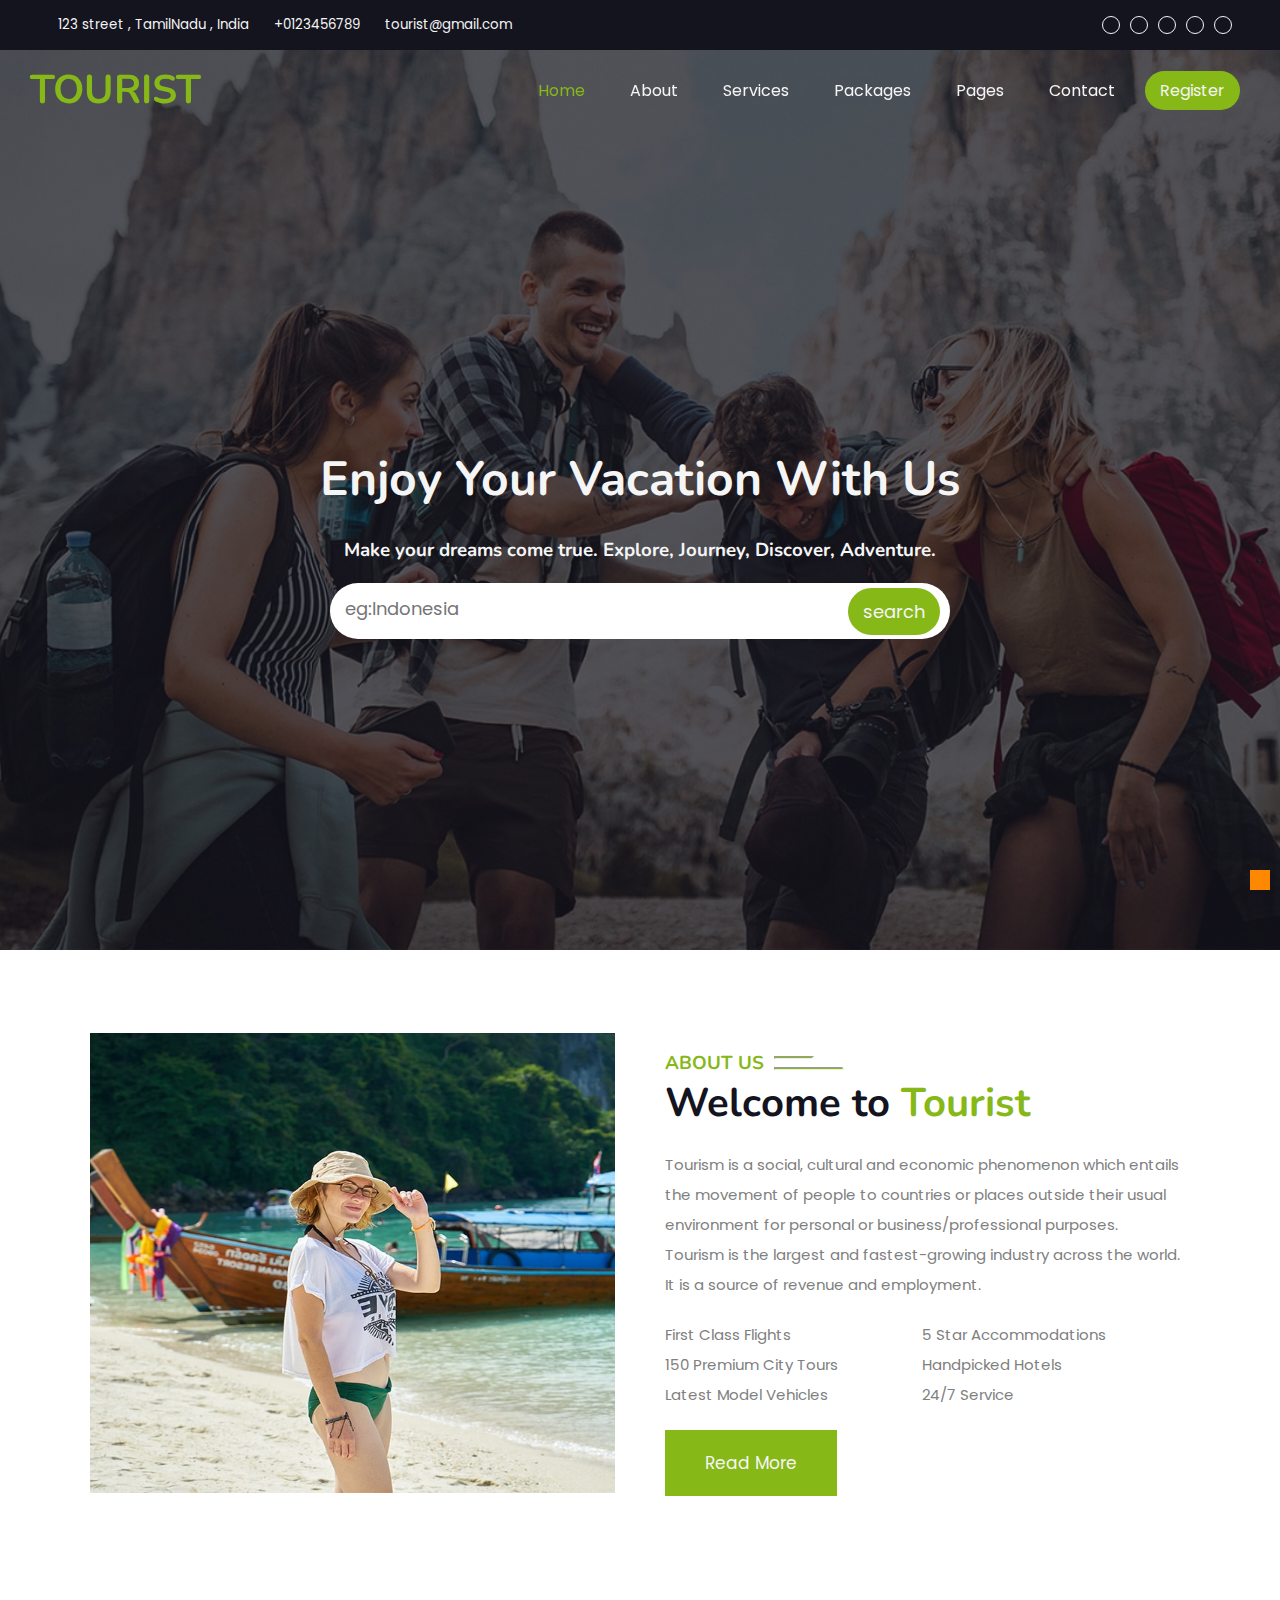
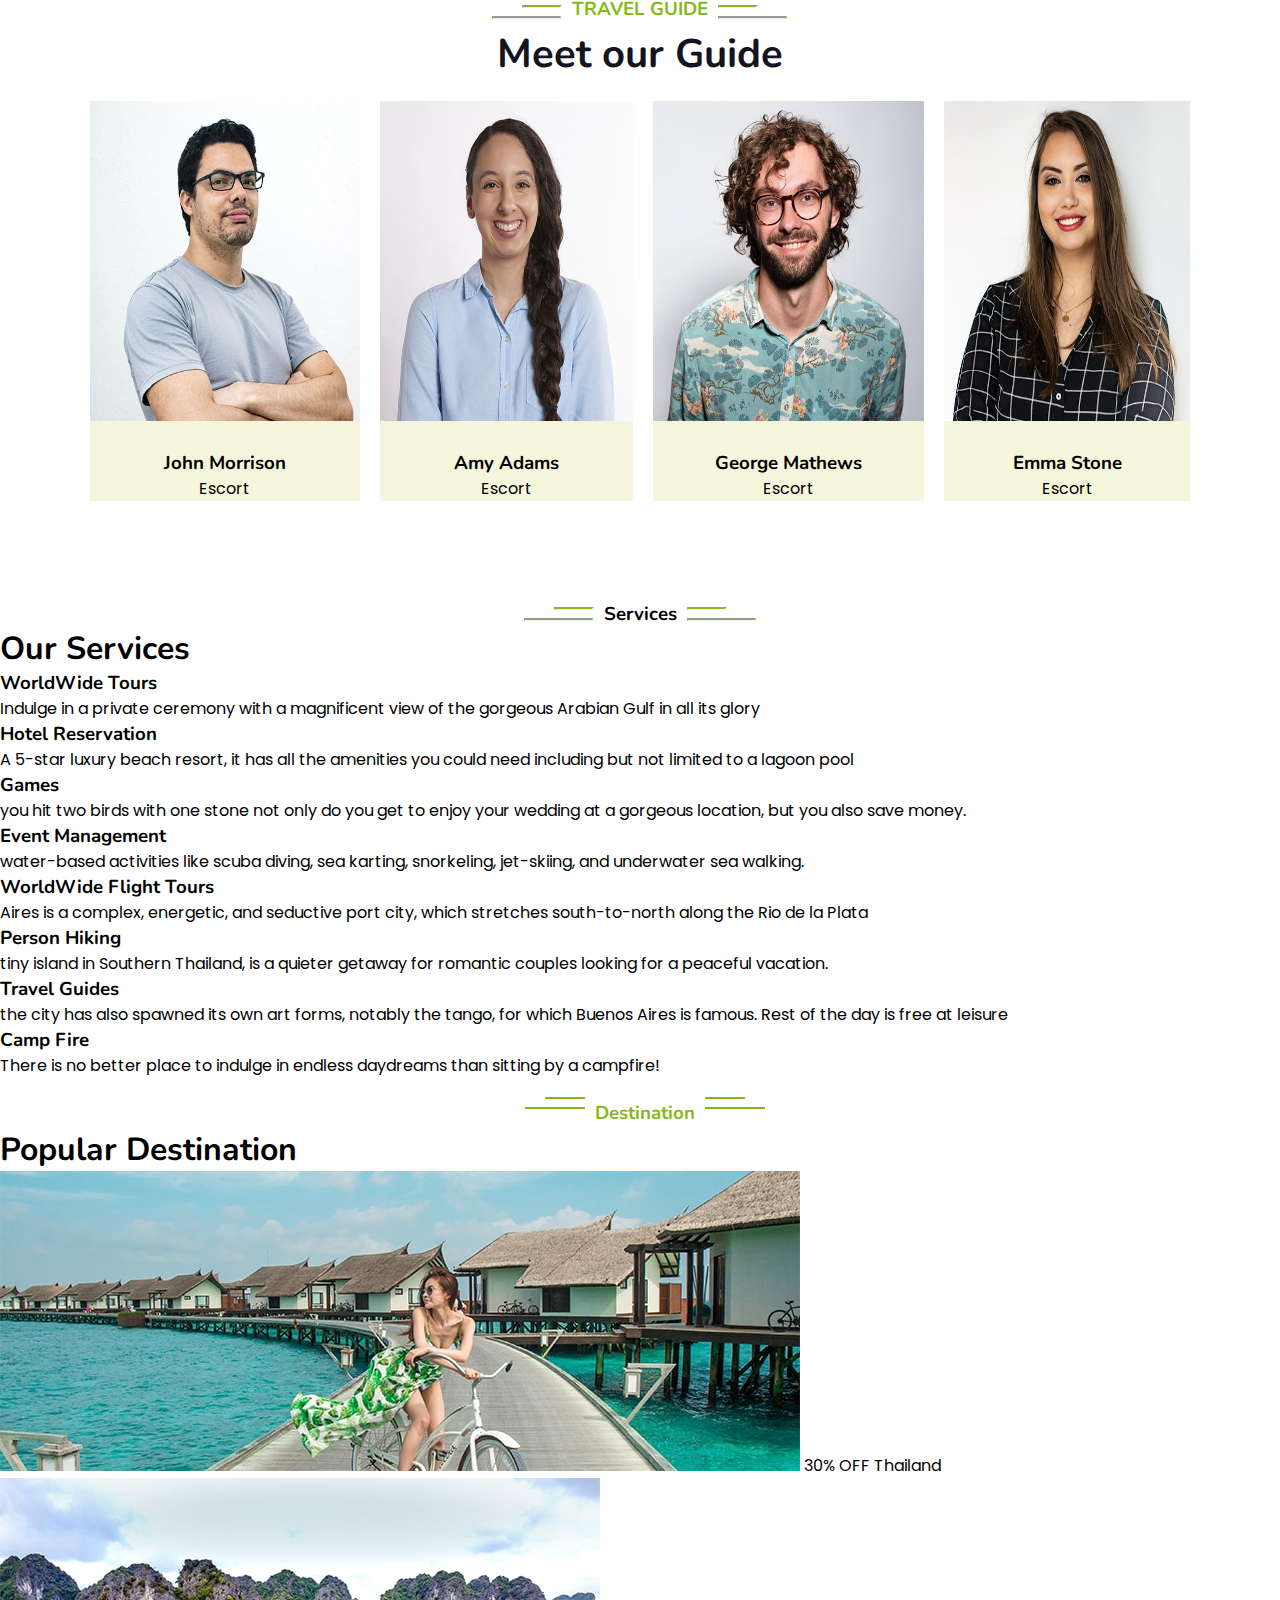
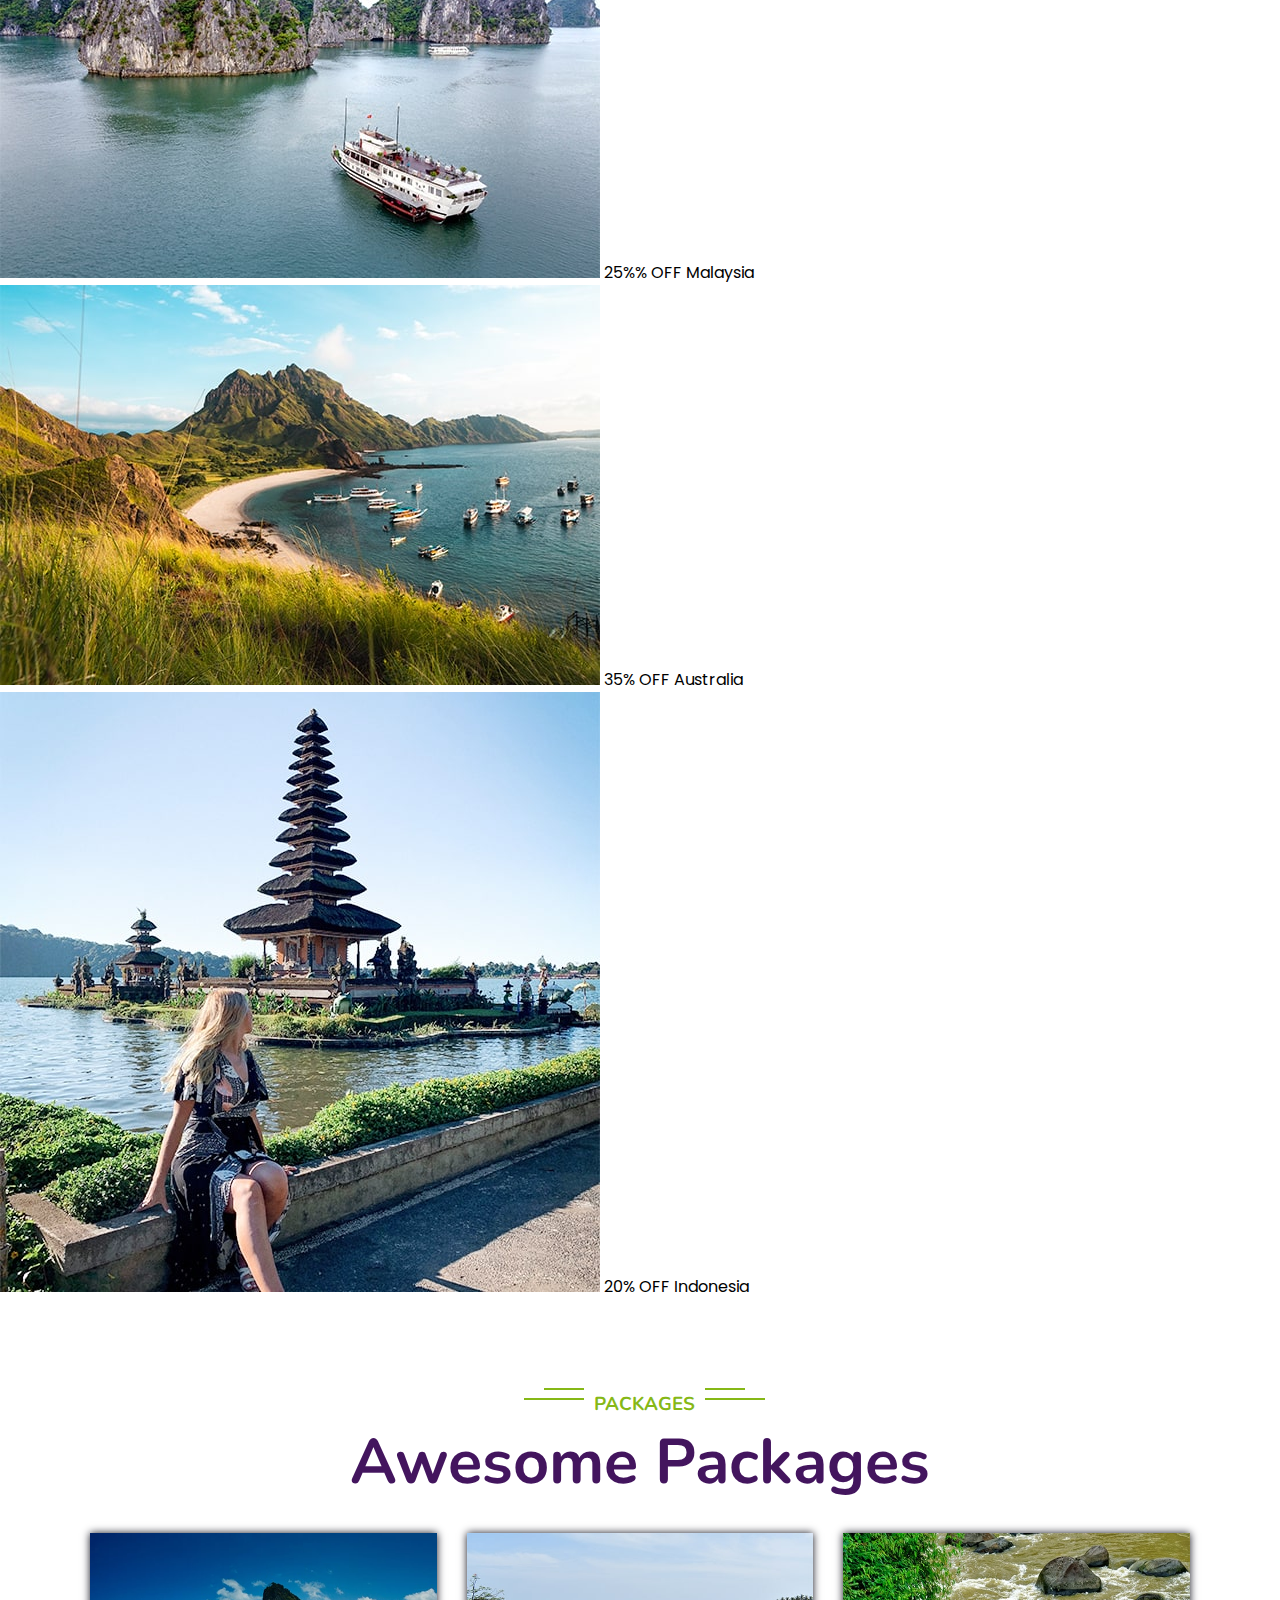
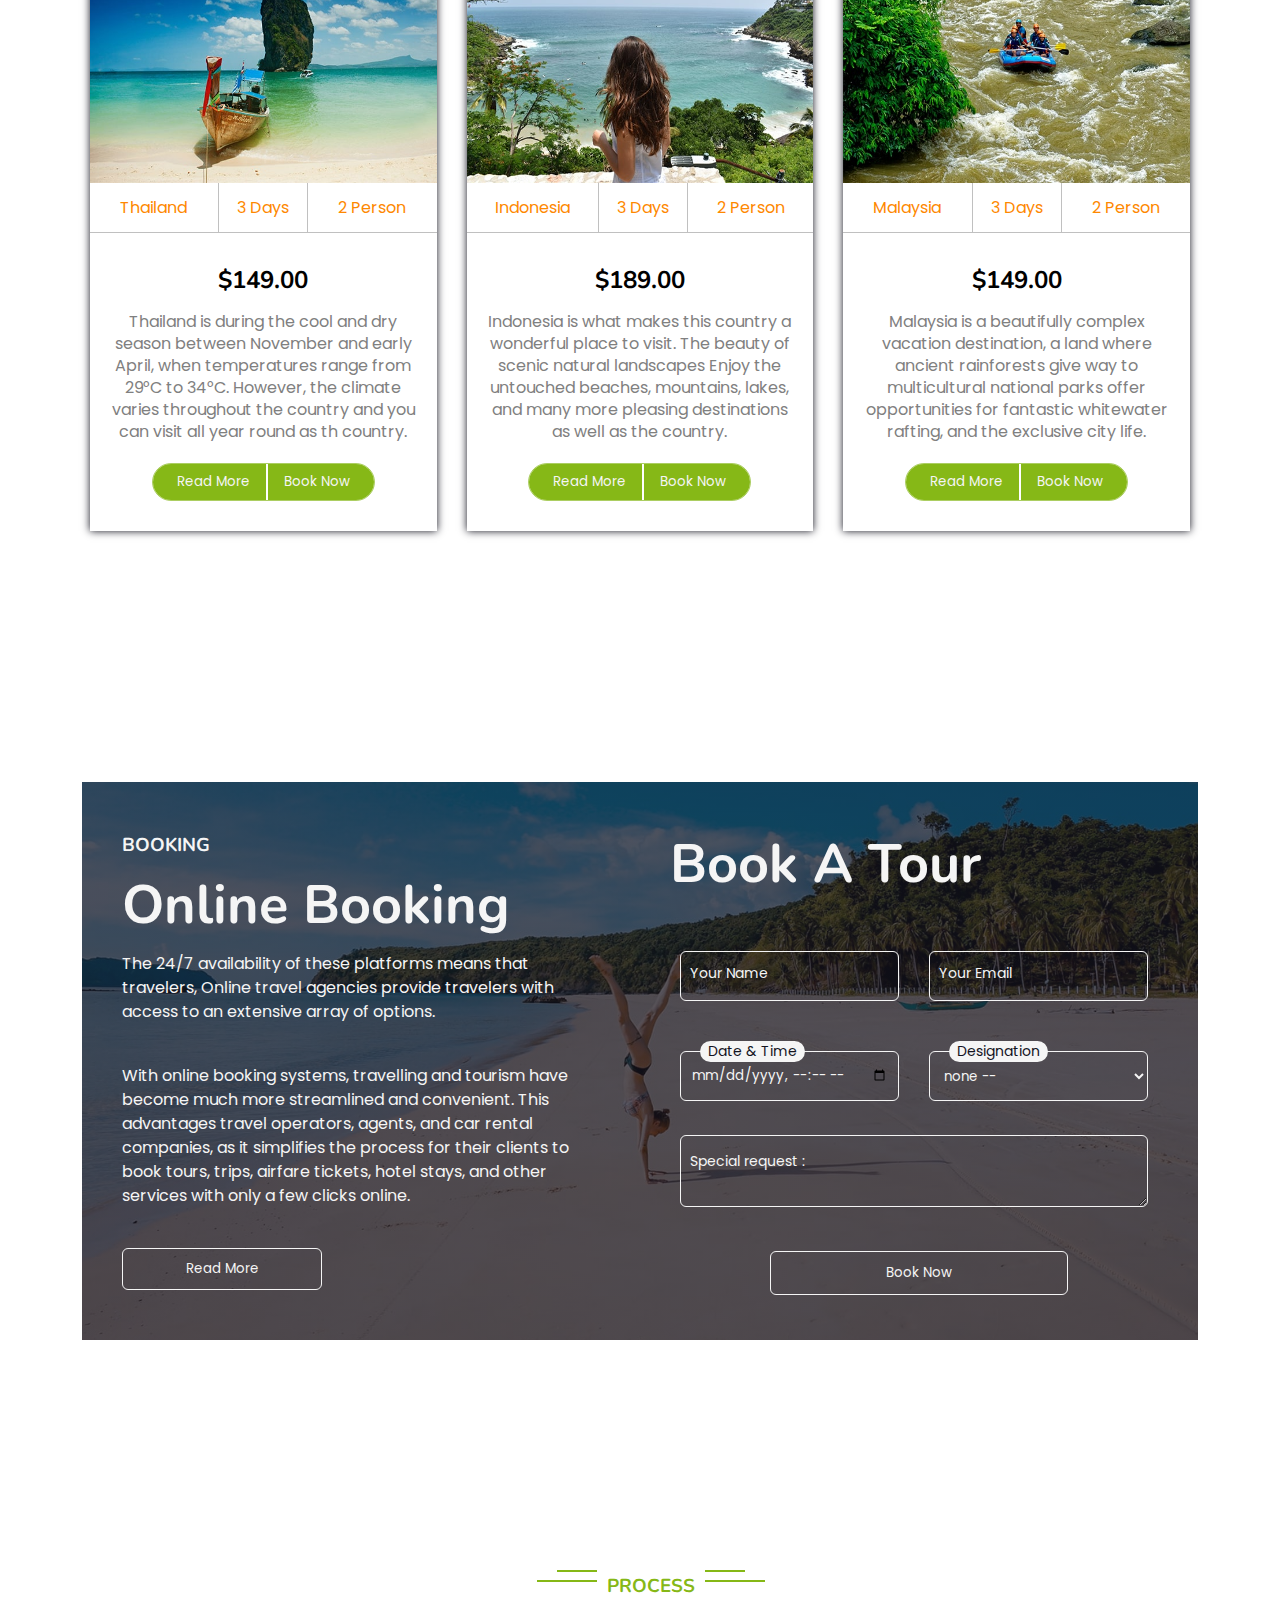
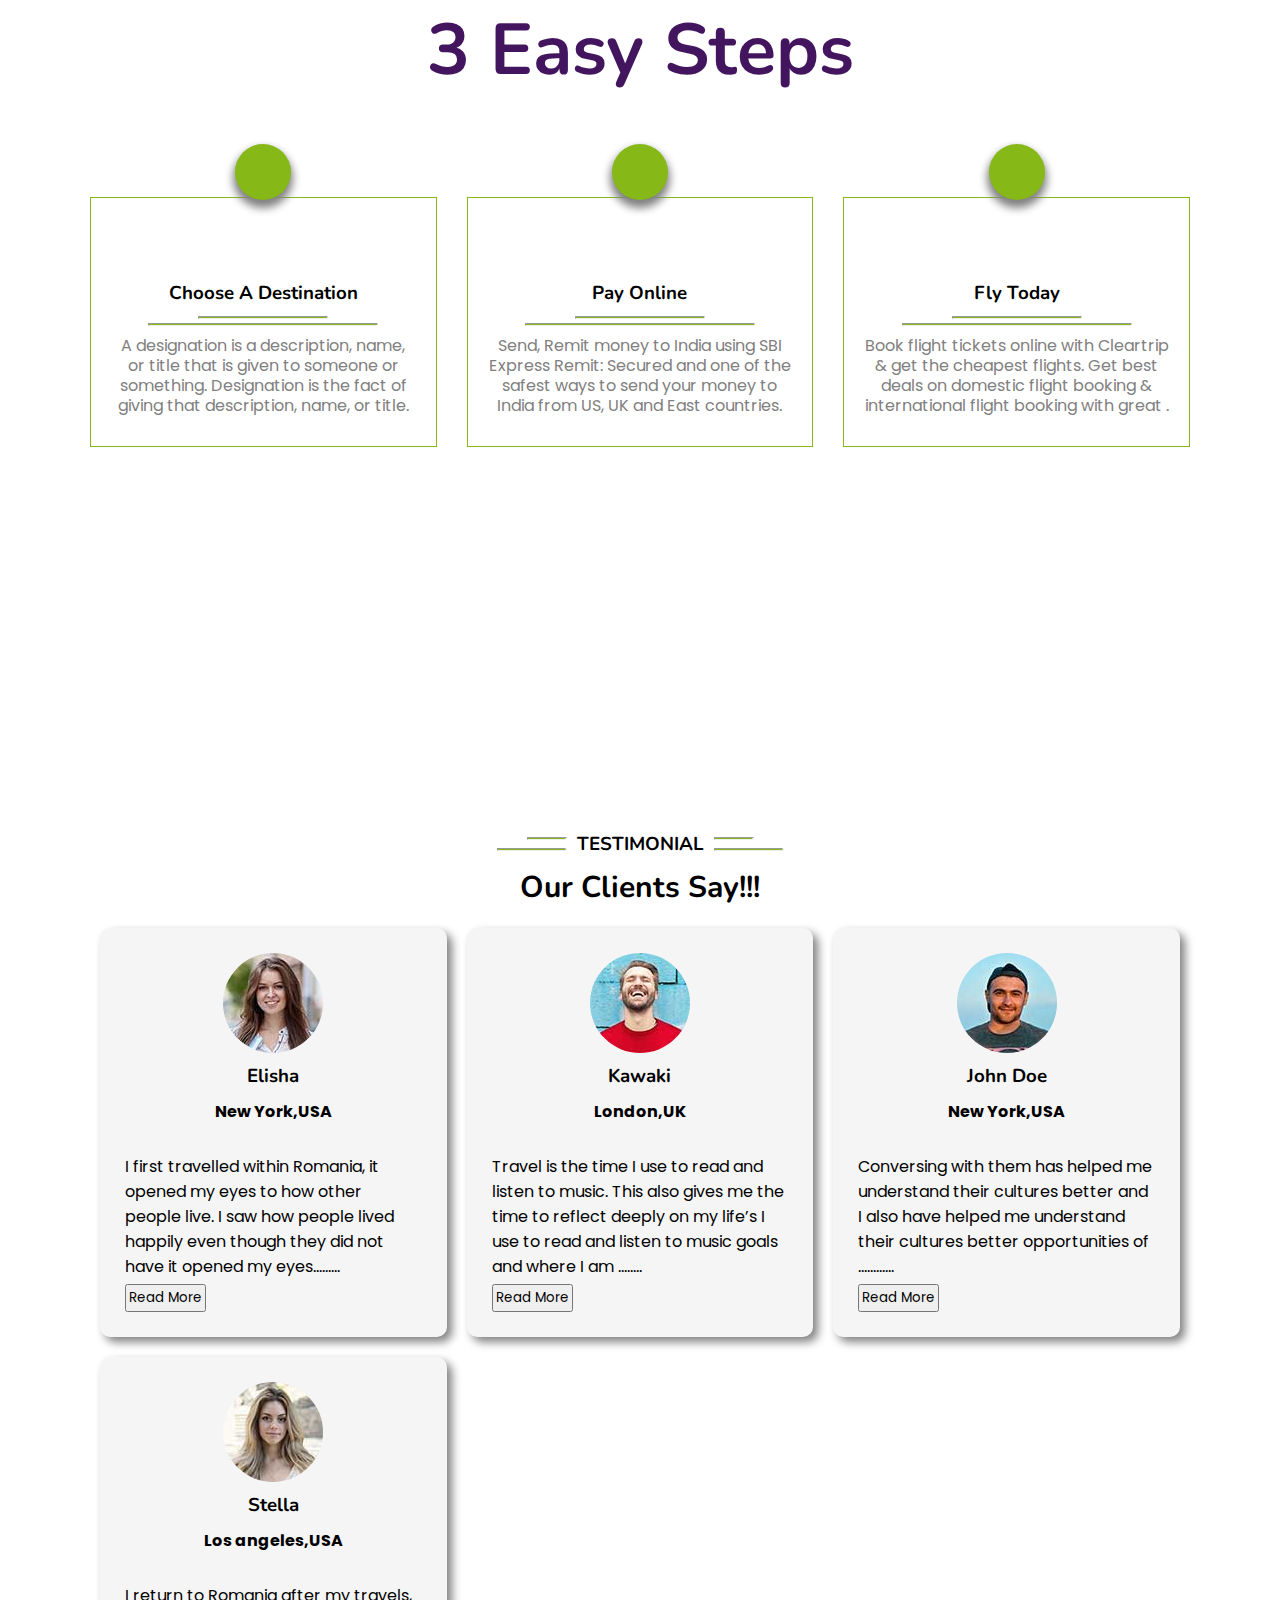
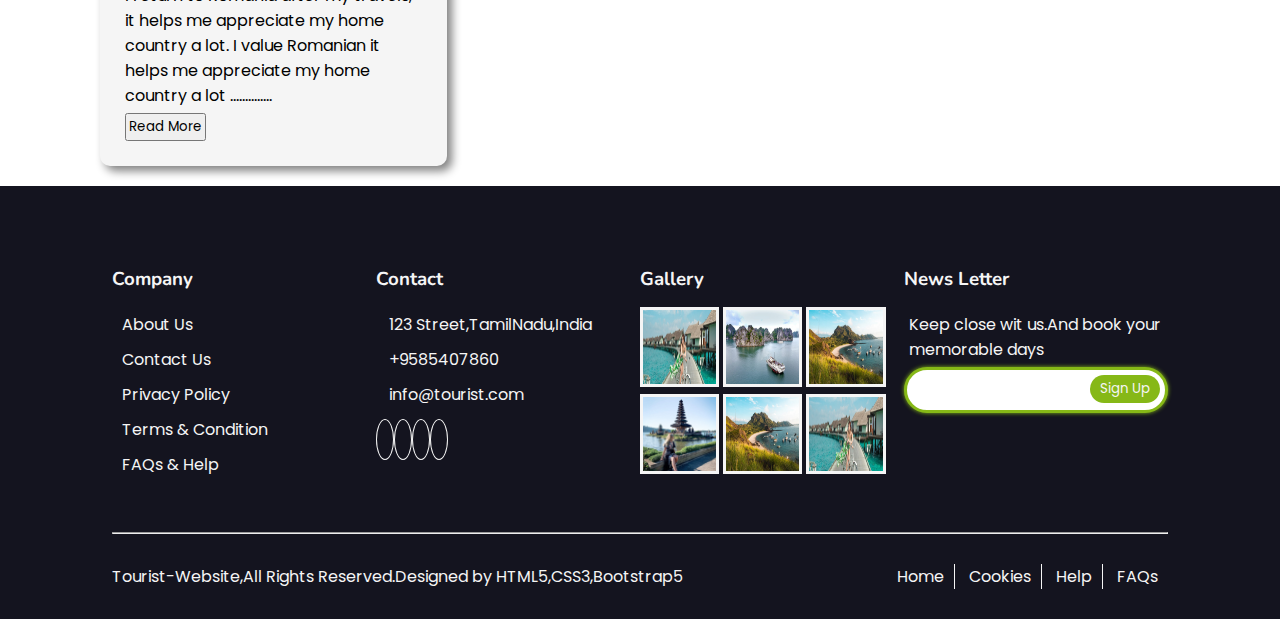
==== commit b934863c: "created destination page and and testimonial" ====
--- a/index.html
+++ b/index.html
@@ -212,6 +212,131 @@
 </div>
 </div>   
 
+<!-- services section started -->
+    <!-- Service page start -->
+    <div>
+        <div class="topic">
+            <!-- left side double line -->
+            <div class="left-side">
+              <hr class="top">
+              <hr class="bottom">
+            </div>
+            <h3 class="headerp1"> Services</h3>
+            <!-- right side double line -->
+            <div class="right-side">
+              <hr class="top">
+              <hr class="bottom">
+            </div>
+            </div>
+       <div class="start">
+       <h1>Our Services</h1>
+      </div>
+
+    </div>
+    <div class="servicebox">
+        <div class="b2"> 
+            <i class="fa-solid fa-globe"></i>
+            <h3>WorldWide Tours</h3>
+            <p>Indulge in a private ceremony with a magnificent view of the gorgeous Arabian Gulf in all its glory</p>
+        </div>
+
+        <div class="b3">
+            <i class="fa-solid fa-building"></i>
+            <h3>Hotel Reservation</h3>
+            <p>A 5-star luxury beach resort, it has all the amenities you could need including but not limited to a lagoon pool</p>
+        </div>
+        <div class="b4">
+            <i class="fa-brands fa-critical-role"></i>
+            <h3>Games</h3>
+            <p>you hit two birds with one stone not only do you get to enjoy your wedding at a gorgeous location, but you also save money.</p>
+        </div>
+        <div class="b5">
+            <i class="fa-solid fa-gear"></i>
+            <h3>Event Management</h3>
+            <p>water-based activities like scuba diving, sea karting, snorkeling, jet-skiing, and underwater sea walking. </p>
+        </div>
+        <!-- box2 -->
+        <!-- <div class="box2"> -->
+            <div class="b2"> 
+                <i class="fa-solid fa-plane"></i>
+                <h3>WorldWide Flight Tours</h3>
+                <p>Aires is a complex, energetic, and seductive port city, which stretches south-to-north along the Rio de la Plata</p>
+            </div>
+    
+            <div class="b3">
+                <i class="fa-solid fa-person-hiking"></i>
+                <h3>Person Hiking</h3>
+                <p>tiny island in Southern Thailand, is a quieter getaway for romantic couples looking for a peaceful vacation.</p>
+            </div>
+            <div class="b4">
+                <i class="fa-solid fa-user"></i>
+                <h3>Travel Guides</h3>
+                <p>the city has also spawned its own art forms, notably the tango, for which Buenos Aires is famous. Rest of the day is free at leisure</p>
+            </div>
+            <div class="b5">
+                <i class="fa-brands fa-gripfire"></i>
+                <h3>Camp Fire</h3>
+                <p>There is no better place to indulge in endless daydreams than sitting by a campfire!</p>
+            </div>
+
+
+    </div>
+
+<!-- services section end -->
+<!-- popular destination content start -->
+<div class="destination">
+    <article class="topic-container">
+            <figure class="left-side">
+                <hr class="code top"></hr>
+                <hr class="code bottom"></hr>
+            </figure>
+            <h3 class="topic"> Destination </h3>
+            <figcaption class="right-side">
+                <hr class="code top"></hr>
+                <hr class="code bottom"></hr>
+            </figcaption>
+    </article>
+    
+
+    <h1>Popular Destination</h1>
+    <div class="img-collections">
+        <section class="img-collections1">
+            <div class="sub-img">
+                <div class="img img1">
+                    <img src="images/destination-1.jpg" alt="">
+                    <span class="offer">30% OFF</span>
+                    <span>Thailand</span>
+                </div>
+            </div>
+            <div class="sub-img1">
+                <div class="img img2">
+                    <img src="images/destination-2.jpg" alt="">
+                    <span>25%% OFF</span>
+                    <span>Malaysia</span>
+                </div>
+                
+                <div class="img img3">
+                    <img src="images/destination-3.jpg" alt="">
+                    <span>35% OFF</span>
+                    <span>Australia</span>
+                </div>
+                
+            </div>
+        </section>
+
+        <section class="img-collections2">
+            <div class="img img4">
+                <img src="images/destination-4.jpg" alt="">
+                <span>20% OFF</span>
+                <span>Indonesia</span>
+            </div>
+        </section>
+
+        
+    </div>
+</div>
+
+<!-- popular destination content end -->
 <!-- packages layout section  -->
 <main class="package-container">
    <!-- <-------- Awesom container start -------->
@@ -460,7 +585,7 @@
                           <h4>London,UK</h4>
                         </div>
                         <p>Travel is the time I use to read and listen to music. This also gives me the time to reflect deeply on my
-                          life’s I use to read and listen to music goals and where I am right........ </p>
+                          life’s I use to read and listen to music goals and where I am ........ </p>
                           <a href="https://www.travelonline.com/customer-reviews"><button>Read More</button></a>
                         </div>
                       <!-- 3rd customer review -->
@@ -470,7 +595,7 @@
                           <h3>John Doe</h3>
                           <h4>New York,USA</h4>
                         </div>
-                        <p> Conversing with them has helped me understand their cultures better and I also have helped me understand their cultures better opportunities of when travelling............</p>
+                        <p> Conversing with them has helped me understand their cultures better and I also have helped me understand their cultures better opportunities of ............</p>
                         <a href="https://www.travelonline.com/customer-reviews"><button>Read More</button></a>        </div>
                       <!-- 4th customer review -->
                       <div class="img4 review-container">
--- a/css/index.css
+++ b/css/index.css
@@ -874,6 +874,128 @@
     }
 }
 /* packages css code ends  */
+/* testimonials starts here */
+/* testimonial start */
+.topic{
+    display: flex;
+    gap: 10px;
+    justify-content: center;
+    align-items: center;
+}
+/* desig line with topic */
+.topic .right-side .bottom{
+    width: 70px;
+    height:3px;
+    margin-top: 8px;
+    border-top-right-radius: 10px;
+    background-color:var(--primary);
+}
+
+.topic .right-side .top{
+    width: 40px;
+    border-bottom-right-radius: 10px;
+    height:3px;
+    background-color:var(--primary);
+}
+.topic .left-side .bottom{
+    width:70px;
+    height:3px;
+    margin-top: 8px;
+    border-top-right-radius: 10px;
+    background-color:var(--primary);
+}
+
+.topic .left-side .top{
+    width: 40px;
+    margin-left:30px;
+    border-bottom-right-radius: 10px;
+    height:3px;
+    background-color:var(--primary);
+}
+
+/* testimonial start */
+.title{
+    /* height: 100px; */
+    /* background-color: blue; */
+    display: flex;
+    align-items: center;
+    justify-content: center;
+    /* flex-direction: column; */
+    font-size: 20px;
+    padding-top:10px;
+    /* gap: 20px; */
+
+}
+.topic{
+    margin-top:20px;
+}
+.testimonial-main-container{
+    padding:0 90px;
+}
+.testimonial-box{
+    width:100%;
+    padding:20px 10px;
+    display:grid;
+    grid-template-columns:repeat(auto-fit,minmax(300px,1fr));
+    gap:20px;
+    align-items:center;
+
+}
+/*newly  added*/
+.review-container{
+     background-color:var(--light);
+     /* height:400px; */
+     border-radius:10px;
+     box-shadow:5px 5px 10px var(--para);
+     overflow:hidden;
+     min-height:300px;
+     padding: 25px;
+
+}
+.review-container .customer-reference{
+    width:100%;
+    text-align:center;
+    margin-bottom:10px;
+}
+.review-container button{
+    padding:2px;
+    margin-top:5px;
+}
+.customer-reference h3{
+    padding-top:10px;
+}
+.testimonial-box img{
+    border-radius: 50%;
+    margin:  auto;  
+}
+/* .header .p1{
+    color: var(--primary);
+} */
+
+.testimonial-box h4{
+    padding-bottom: 20px;
+    font-family: var(--content-font);
+}
+.testimonial-box h3{
+    padding-bottom: 10px;
+    font-family: var(--heading-font);
+
+}
+
+.review-container:hover{
+    background-color: var(--primary);
+    color: var(--light);
+    transition:all 1s;
+}
+
+/* testimonial mediaquerry */
+@media only screen and (max-width:520px){
+    .testimonial-main-container{
+        padding:0;
+    }
+}
+
+/* testimonials ends here */
 /* footer design starts */
 html{
     font-size:16px;
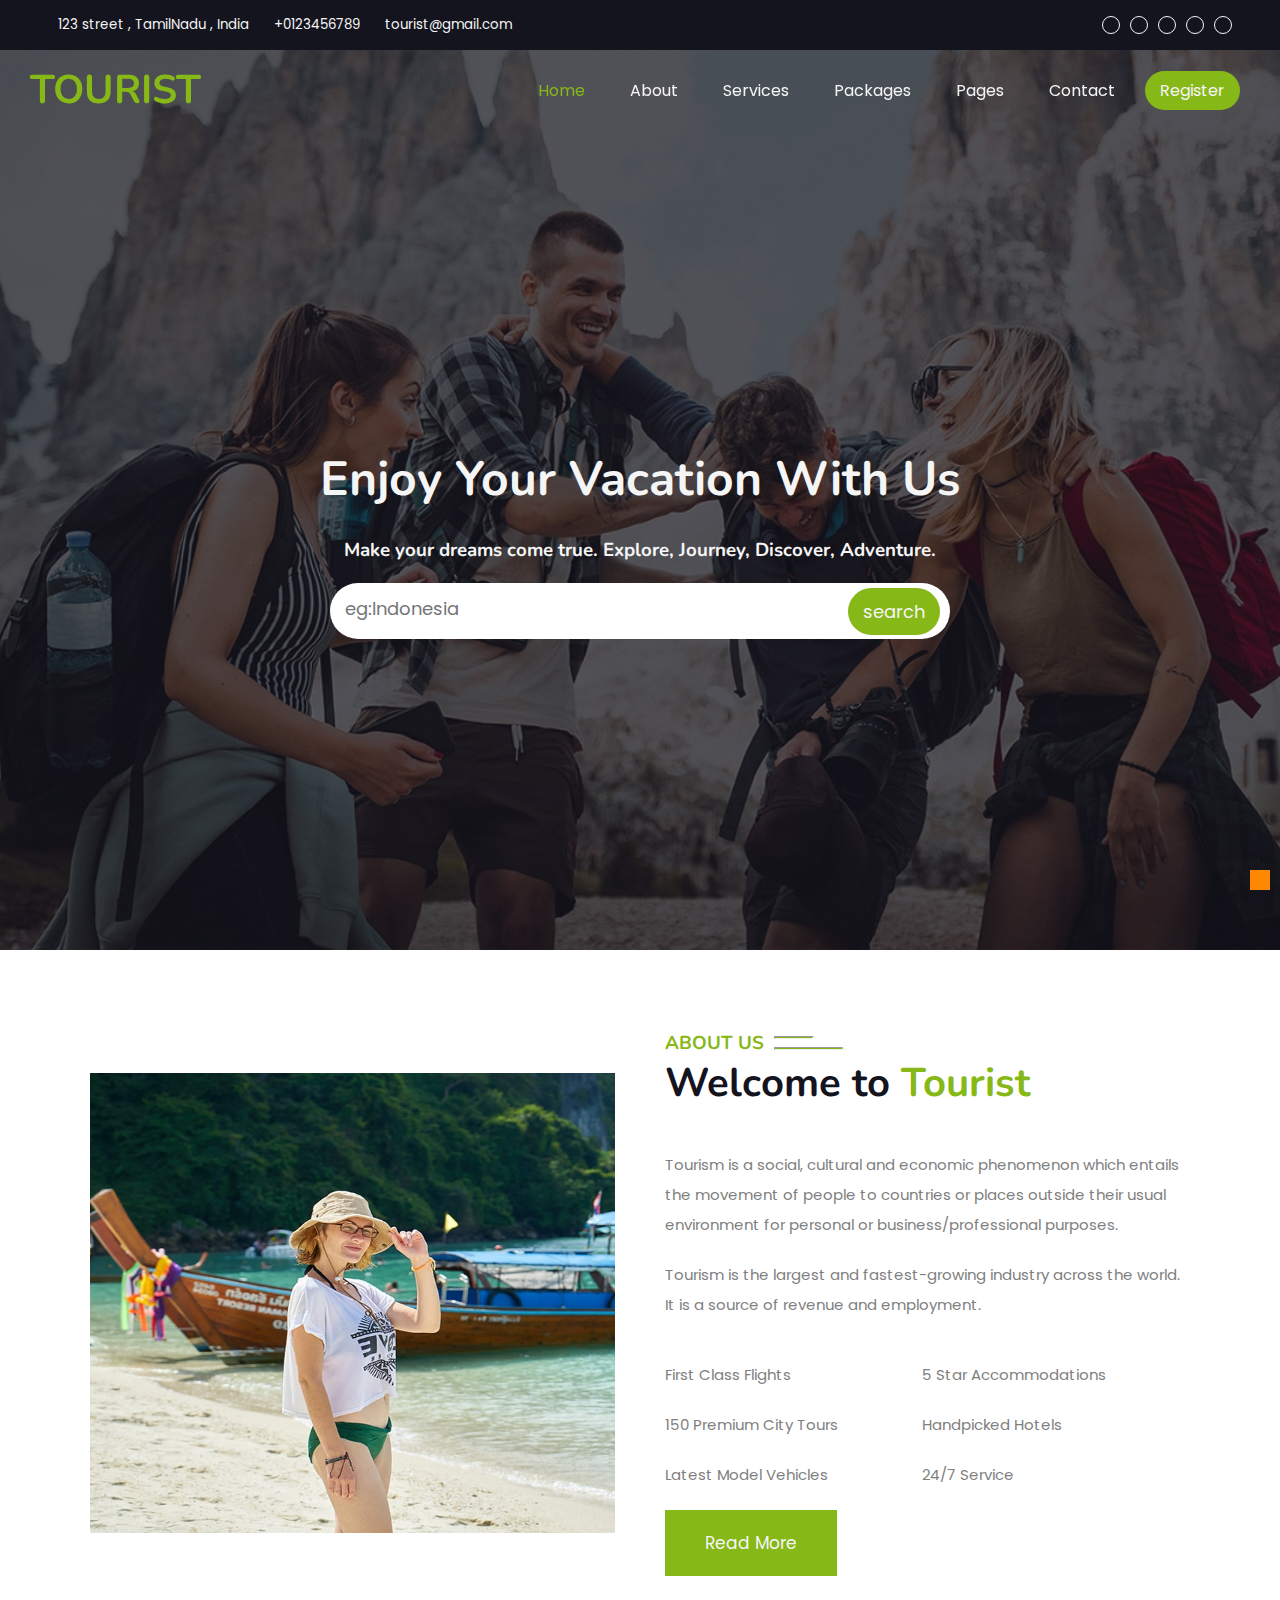
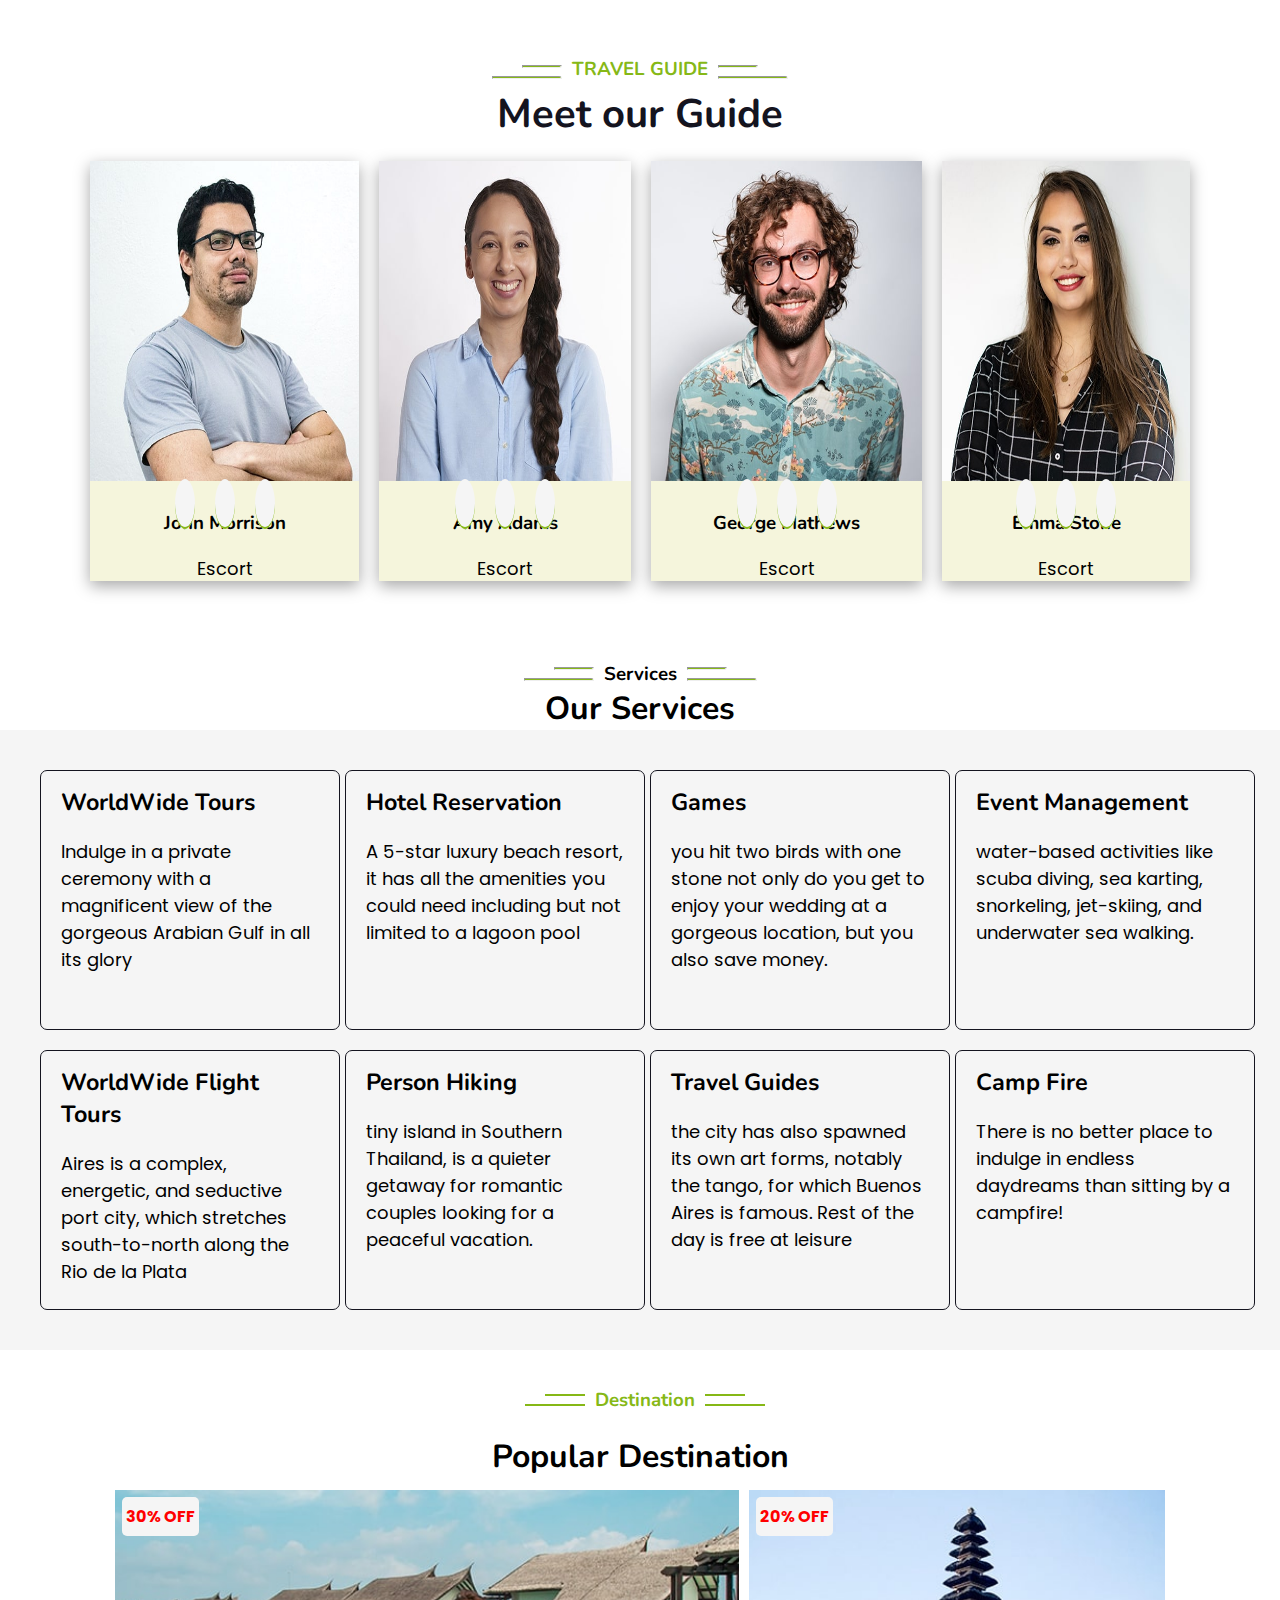
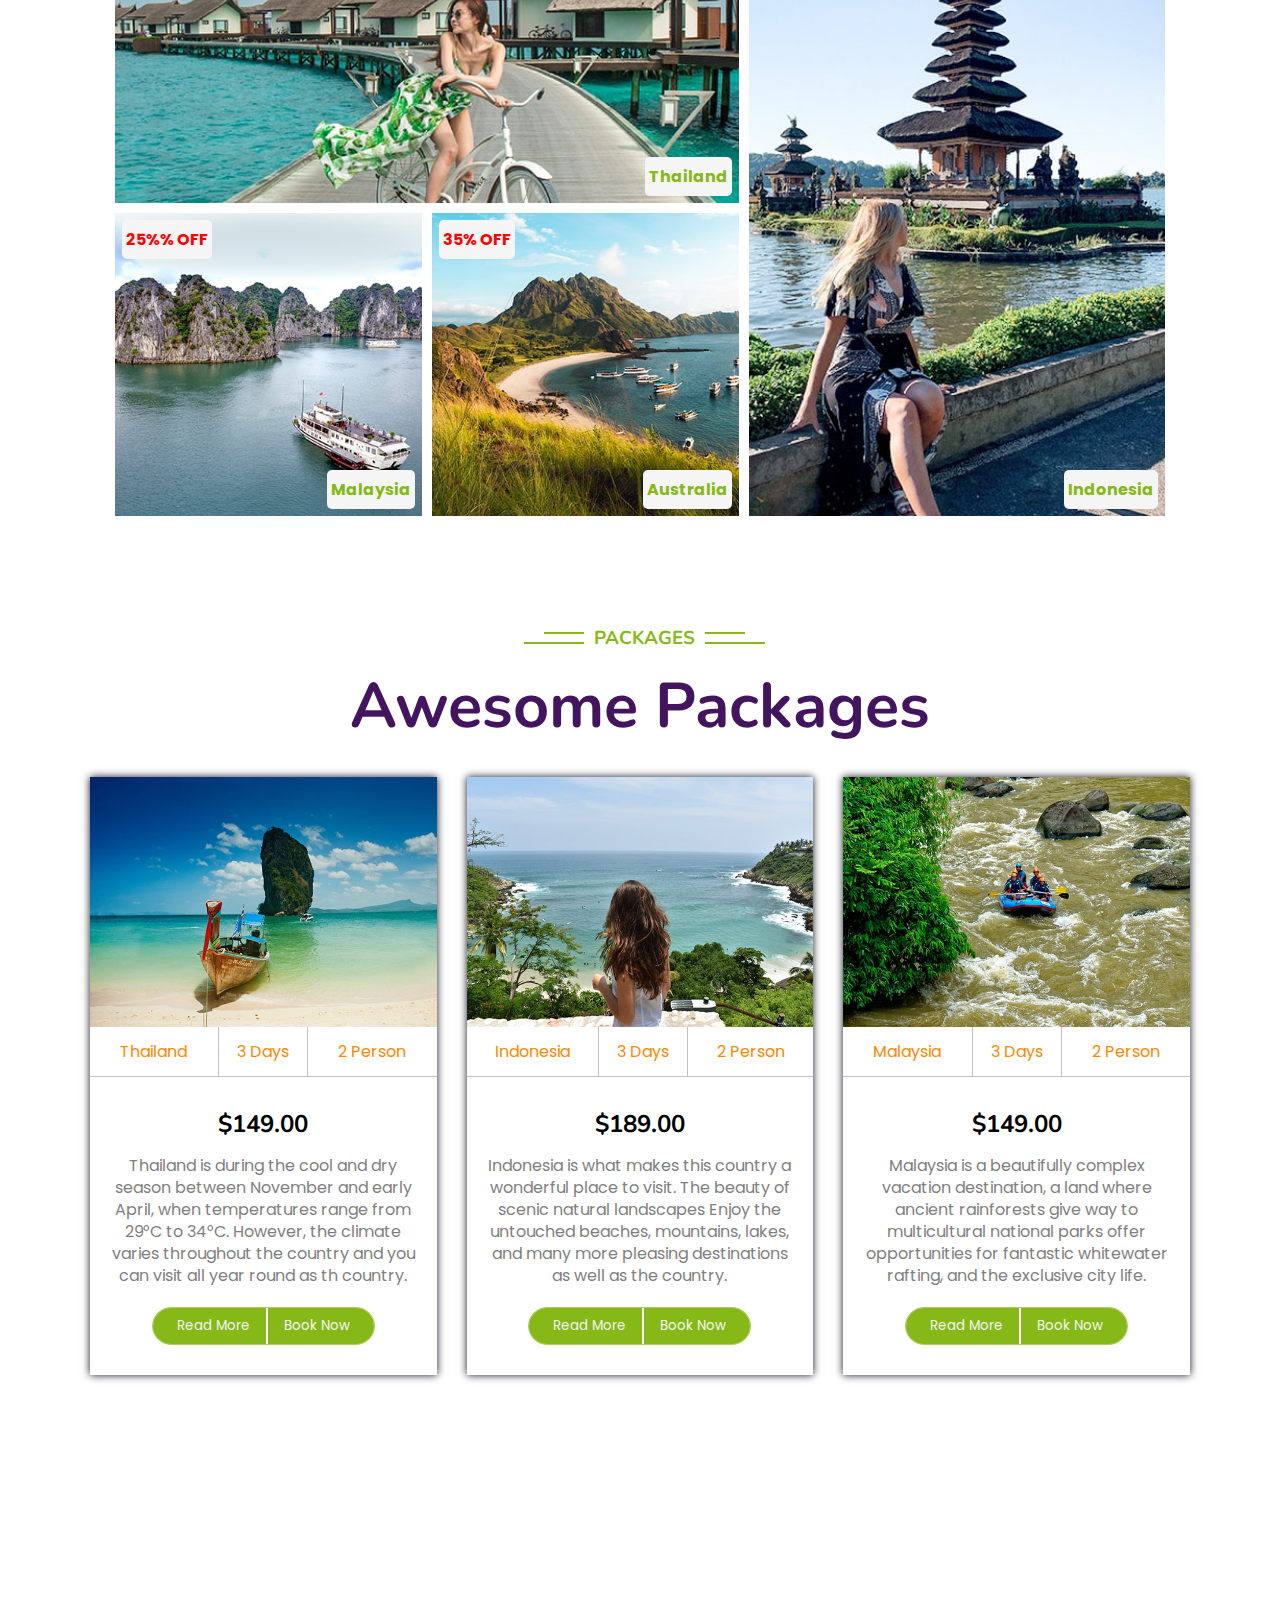
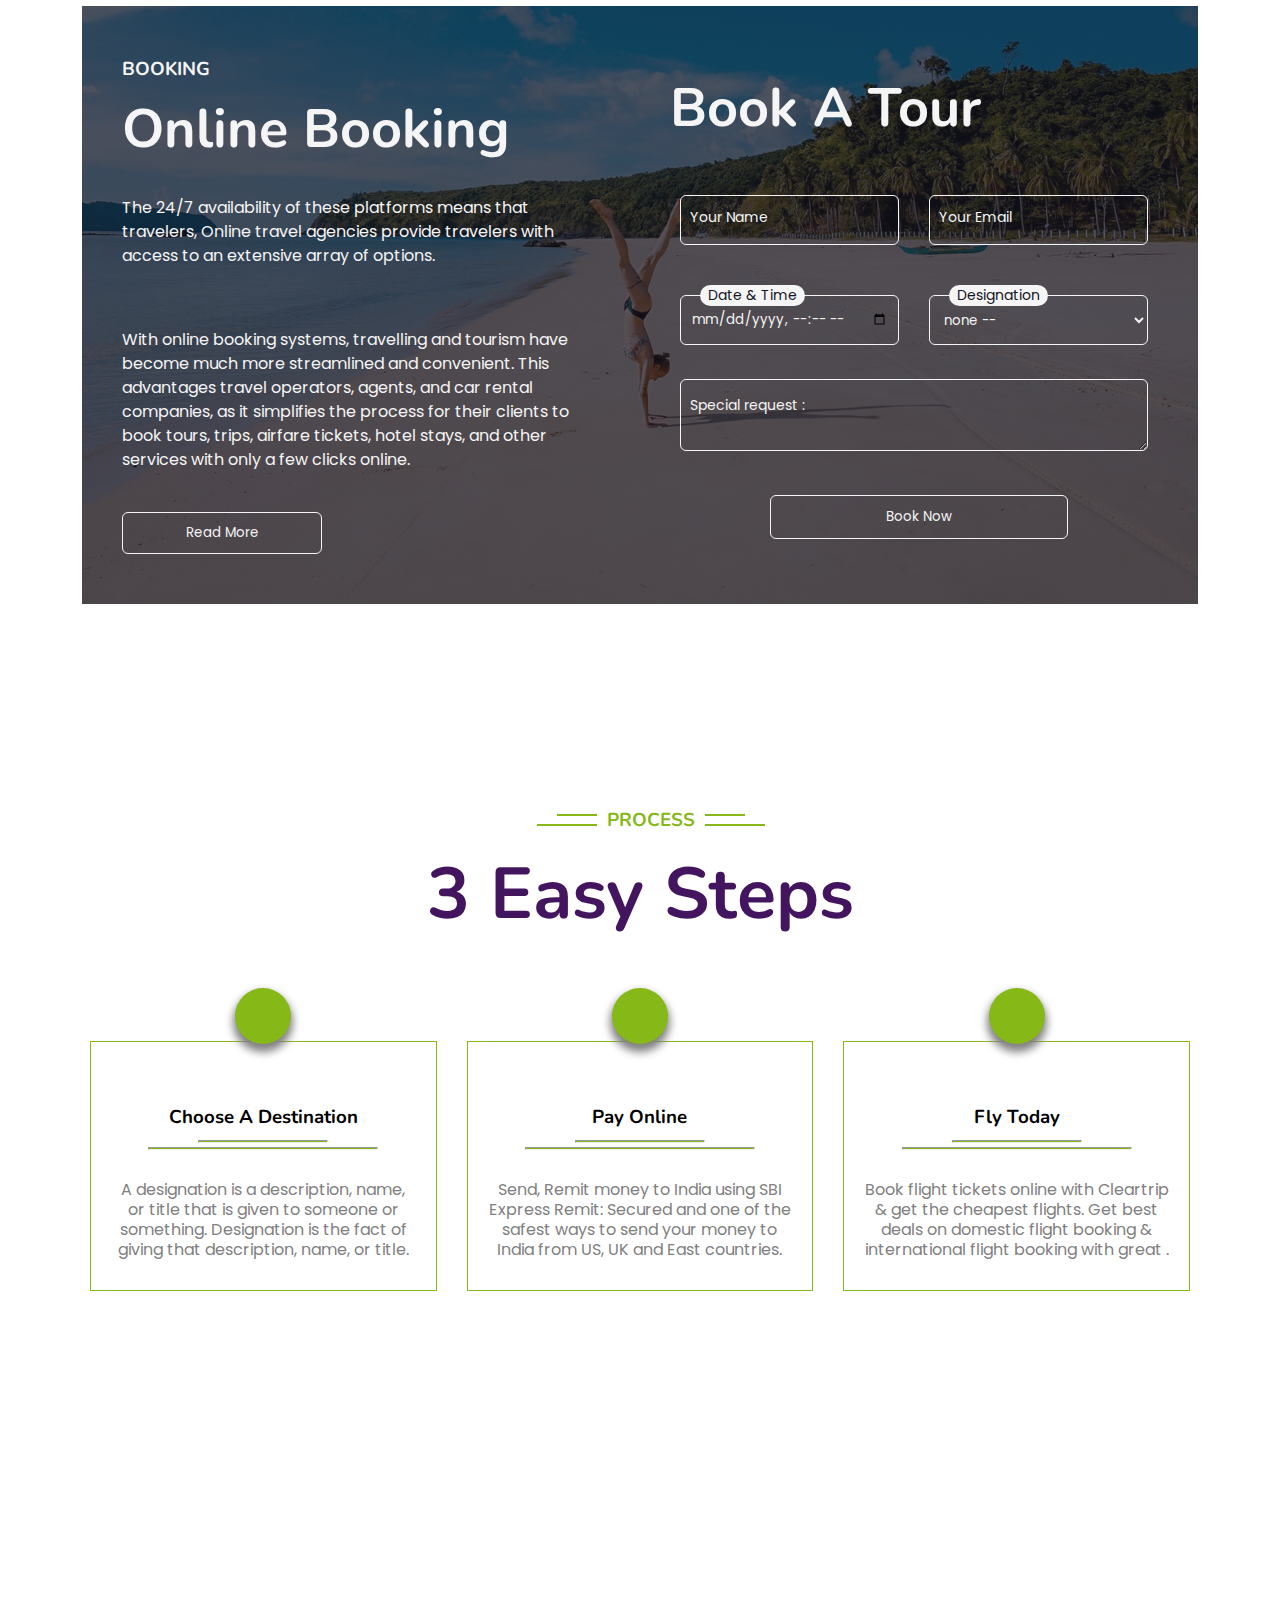
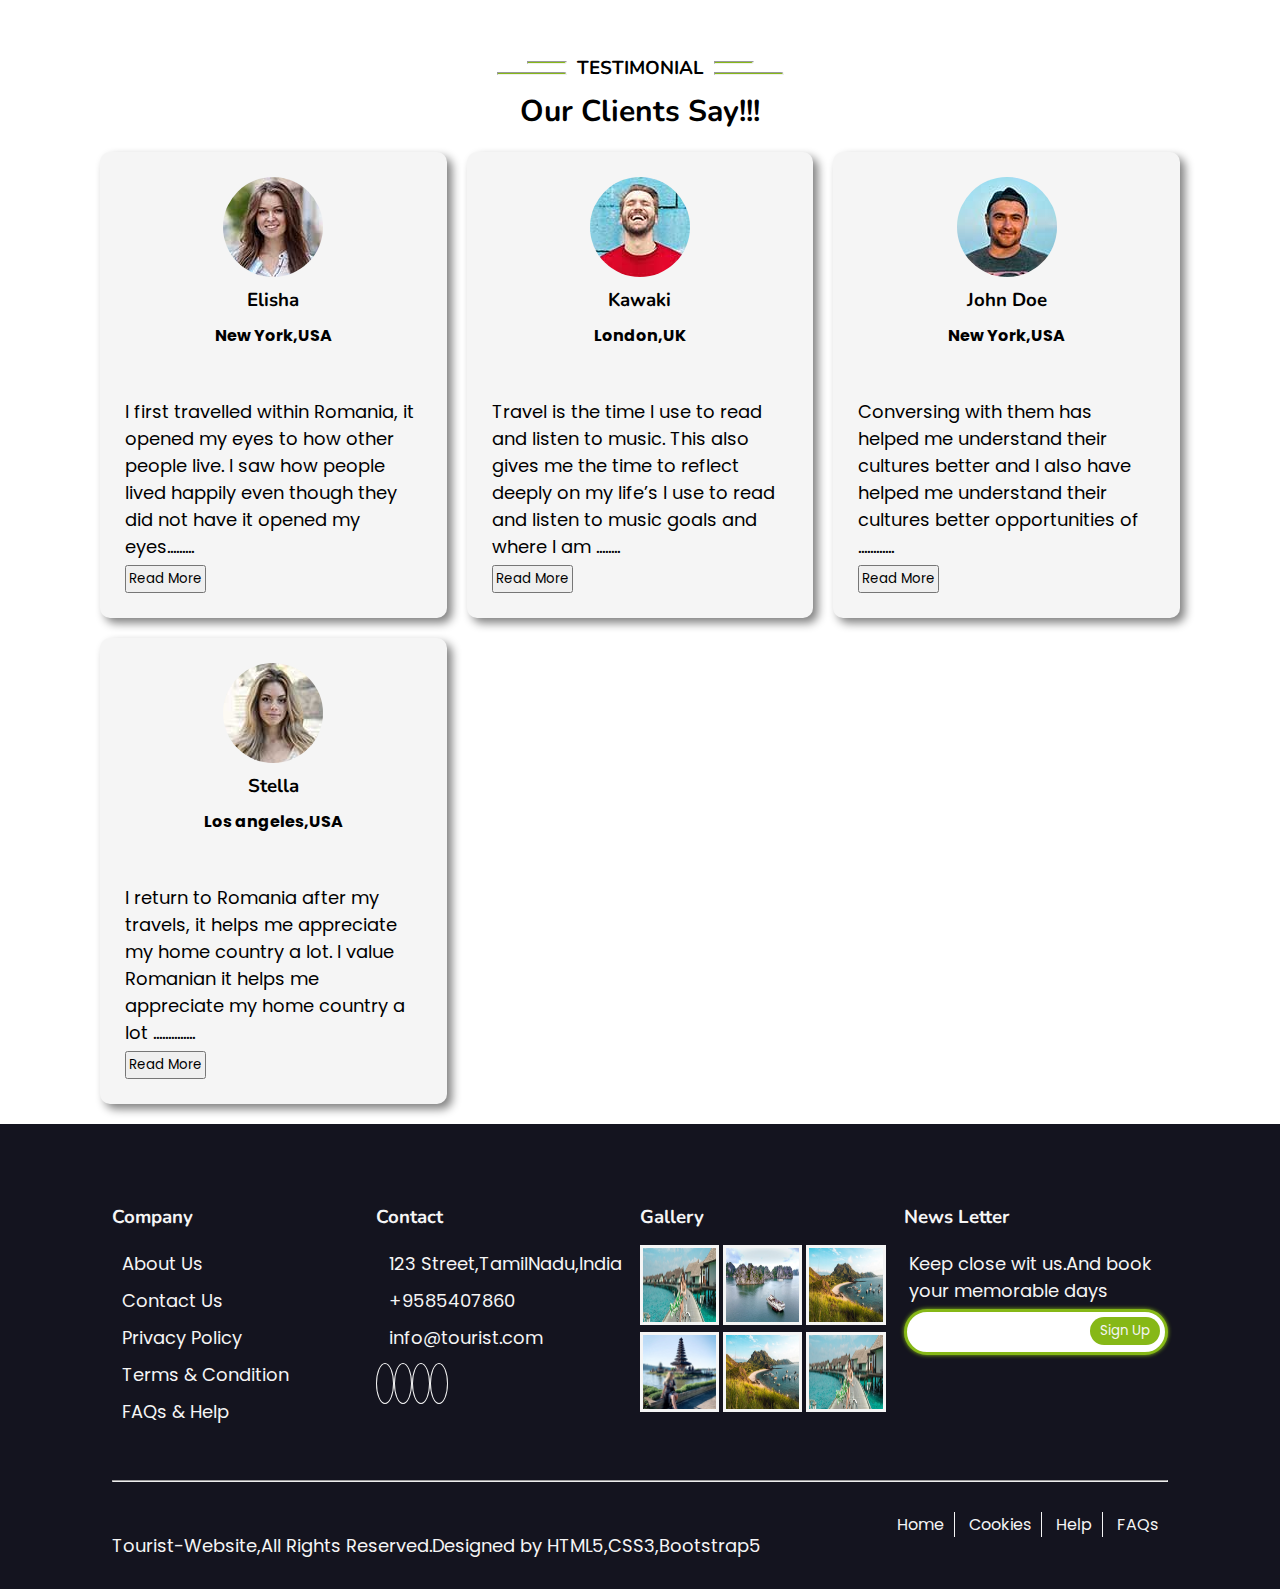
==== commit c75bbe09: "created favicon iamge and navigation bar animation" ====
--- a/index.html
+++ b/index.html
@@ -2,6 +2,8 @@
 <html>
     <head>
         <title>Tourism</title>
+        <!-- favicon image -->
+        <link rel="shortcut icon" type="image/jpg" href="./images/favicon.ico"/>
         <!-- responsive meta -->
         <meta name="viewport" content="width=device-width, initial-scale=1.0"/>
         <!-- css stylesheet link -->
--- a/css/index.css
+++ b/css/index.css
@@ -350,7 +350,245 @@
     height:calc(100vh - 80px);
    }
 }
-
+/* css code for services */
+.servicebox{
+    display: flex;
+    align-items: center;
+    justify-content: space-around;
+    padding: 30px;
+    /* border: 5px solid black; */
+    background-color: var(--light);
+    flex-wrap: wrap;
+    font-size: 25px;
+    
+}
+.start h1{
+    text-align:center;
+}
+.b2,.b3,.b4,.b5{
+    background-color:var(--light);
+    width: 300px;
+    height: 260px;
+    /* border: 2px solid var(--dark); */
+    margin: 10px;
+    padding: 20px;
+    border-radius: 7px;
+    font-size: 20px;
+    padding-top: 15px;
+    box-shadow: var(--para);
+    border:1px solid var(--dark);
+    
+}
+
+ p{
+    padding-top: 20px;
+    font-size: large;
+    font-family: var(--content-font);
+ }
+.b2:hover{
+    background-color: var(--primary);
+    color: var(--light);
+}
+.b3:hover{
+    background-color: var(--primary);
+    color: var(--light);
+}
+.b4:hover{
+    background-color: var(--primary);
+    color: var(--light);
+}
+.b5:hover{
+    background-color: var(--primary);
+    color: var(--light);
+   
+}
+@media only screen and (min-width:1020px) and (max-width:1340px) {
+    .b2,.b3,.b4,.b5{
+        width:none;
+
+    }
+    .servicebox{
+        /* background-color:yellow; */
+        display:grid;
+        grid-template-columns:repeat(auto-fit,minmax(300px,1fr));
+        background-color:var(--light) !important;
+    } 
+}
+/* css code for destination */
+.topic-container {
+
+    width: 250px;
+    height: 50px;
+    display: flex;
+    justify-content: center;
+    align-items: center;
+    margin: auto;
+}
+/* <---- topic container start--------> */
+.topic-container .topic {
+    color:var(--primary);
+    font-weight: bolder;
+}
+.topic-container .code {
+    background-color: silver;
+    border: 1px solid var(--primary);
+}
+.topic-container .left-side {
+    text-align: right;
+}
+.topic-container .left-side .top,.bottom {
+    float: right;
+}
+.topic-container .top {
+    width: 40px;
+    margin-bottom: 8px;
+}
+.topic-container .bottom {
+    width: 60px;
+}
+/* <--------- topic container end ------> */
+
+
+.destination{
+	padding: 25px;
+}
+
+.destination > h1{
+	text-align: center;
+	padding: 10px;
+}
+.img-collections{
+	width: 100%;
+	height: 70vh;
+	display: flex;
+	gap: 10px;
+	padding: 2px 90px;
+	box-sizing: border-box;
+}
+
+.img-collections1{
+	width: 60%;
+	height: 100%;
+}
+
+.img-collections2{
+	width: 40%;
+	height: 100%;
+}
+
+
+.sub-img{
+	height: 50%;
+}
+
+.sub-img1{
+	display: flex;
+	height: 50%;
+	gap: 10px;
+    padding-top: 10px;
+    box-sizing: border-box;
+}
+.img{
+	position: relative;
+
+	
+}
+
+.img:hover{
+		overflow: hidden;
+	
+}
+.img:hover img{
+	transform: scale(1.1);
+}
+
+
+.img1,.img2,.img3{
+	height: 100%;
+	box-sizing: border-box;
+}
+.img2,.img3{
+	width: 50%;
+}
+
+.img4{
+	width: 100%;
+	height: 100%;
+}
+
+.img img{
+	width: 100%;
+	height: 100%;
+    object-fit:cover;
+	transition: all 2s;
+/*	overflow: hidden;*/
+}
+
+.img span{
+	background-color: var(--light);
+	color: var(--primary);
+	border-radius: 5px;
+	padding: 7px 4px;
+	font-weight: bold;
+	position: absolute;
+}
+
+.img > span:nth-child(2){
+	color: red;
+	top:7px;
+	left: 7px;
+}
+
+.img > span:last-child{
+	bottom:7px;
+	right: 7px;
+}
+
+@media screen and (max-width:991px){
+	.img-collections{
+		min-height: 1200px;
+		flex-direction: column;
+		gap: 10px;
+		padding: 5px 15px;
+	}
+	.img-collections1,.img-collections2{
+		width: 100%;
+	}
+	.sub-img,.img2,.img3{
+		height: 250px;
+	}
+	.img4{
+		height:350px
+	}
+	
+
+}
+@media screen and (max-width:991px){
+	.img-collections{
+		padding: 3px 40px;
+	}
+	.sub-img{
+		height: 30%;
+	}
+
+	.sub-img1{
+		height: 70%;
+		display: flex;
+		flex-direction: column;
+
+	}
+
+	.img2,.img3{
+		width: 100%;
+	}
+	
+	.img-collections2{
+		height: 630px;
+	}
+
+}
+
+/* css code for destination */
 /* css code for packages */
    /* <------------- awesome-container ------------------> */
 .awesom-container {
@@ -370,6 +608,7 @@
 /* <---- topic container start--------> */
 .topic-container .topic {
     padding: 0px 10px;
+    padding-top:0 !important;
     color:var(--primary);
     font-weight: bolder;
 }
@@ -915,19 +1154,11 @@
 
 /* testimonial start */
 .title{
-    /* height: 100px; */
-    /* background-color: blue; */
     display: flex;
     align-items: center;
     justify-content: center;
-    /* flex-direction: column; */
     font-size: 20px;
     padding-top:10px;
-    /* gap: 20px; */
-
-}
-.topic{
-    margin-top:20px;
 }
 .testimonial-main-container{
     padding:0 90px;
@@ -939,7 +1170,6 @@
     grid-template-columns:repeat(auto-fit,minmax(300px,1fr));
     gap:20px;
     align-items:center;
-
 }
 /*newly  added*/
 .review-container{
@@ -947,9 +1177,9 @@
      /* height:400px; */
      border-radius:10px;
      box-shadow:5px 5px 10px var(--para);
-     overflow:hidden;
-     min-height:300px;
+     width:100%;
      padding: 25px;
+     height:100%;
 
 }
 .review-container .customer-reference{
@@ -1335,10 +1565,19 @@
 .guide-card{
     position: relative;
     line-height: 25px;
+    box-shadow: rgba(0, 0, 0, 0.35) 0px 5px 15px;
 }
 .guide-card img{
     width:100%;
    
+}
+.guide-card:hover img{
+    cursor:zoom-in;
+    transform:scaleY(1.1);
+    overflow:hidden;
+    transition:all 0.5s;
+    z-index:-1;
+    background-color:var(--para);
 }
 
 .travel-icon{    
@@ -1349,7 +1588,7 @@
     display:flex;
     justify-content:center;
     align-items:center;
-    gap:10px;
+    gap:20px;
    
 
 }
@@ -1359,7 +1598,8 @@
     color: var(--primary);
     border-bottom: 2px solid var(--primary);
     border-radius: 50%;
-    margin-left: 5px;
+    background-color:var(--light);
+    padding:10px;
     
 }
 
@@ -1387,12 +1627,6 @@
     }
     .topic{
         margin-top:20px;
-    }
-    .travel-guide{
-        display: grid;
-        grid-template-columns:repeat(auto-fit,minmax(300px,1fr));
-        padding:0 35px;
-        
     }
 }
 
@@ -1449,8 +1683,9 @@
 
     .travel-guide{
         display: grid;
-        grid-template-columns:repeat(auto-fit,minmax(300px,1fr));
+        grid-template-columns:repeat(auto-fit,minmax(250px,1fr));
         padding:0 35px;
+        column-gap:100px;
         
     }
 }
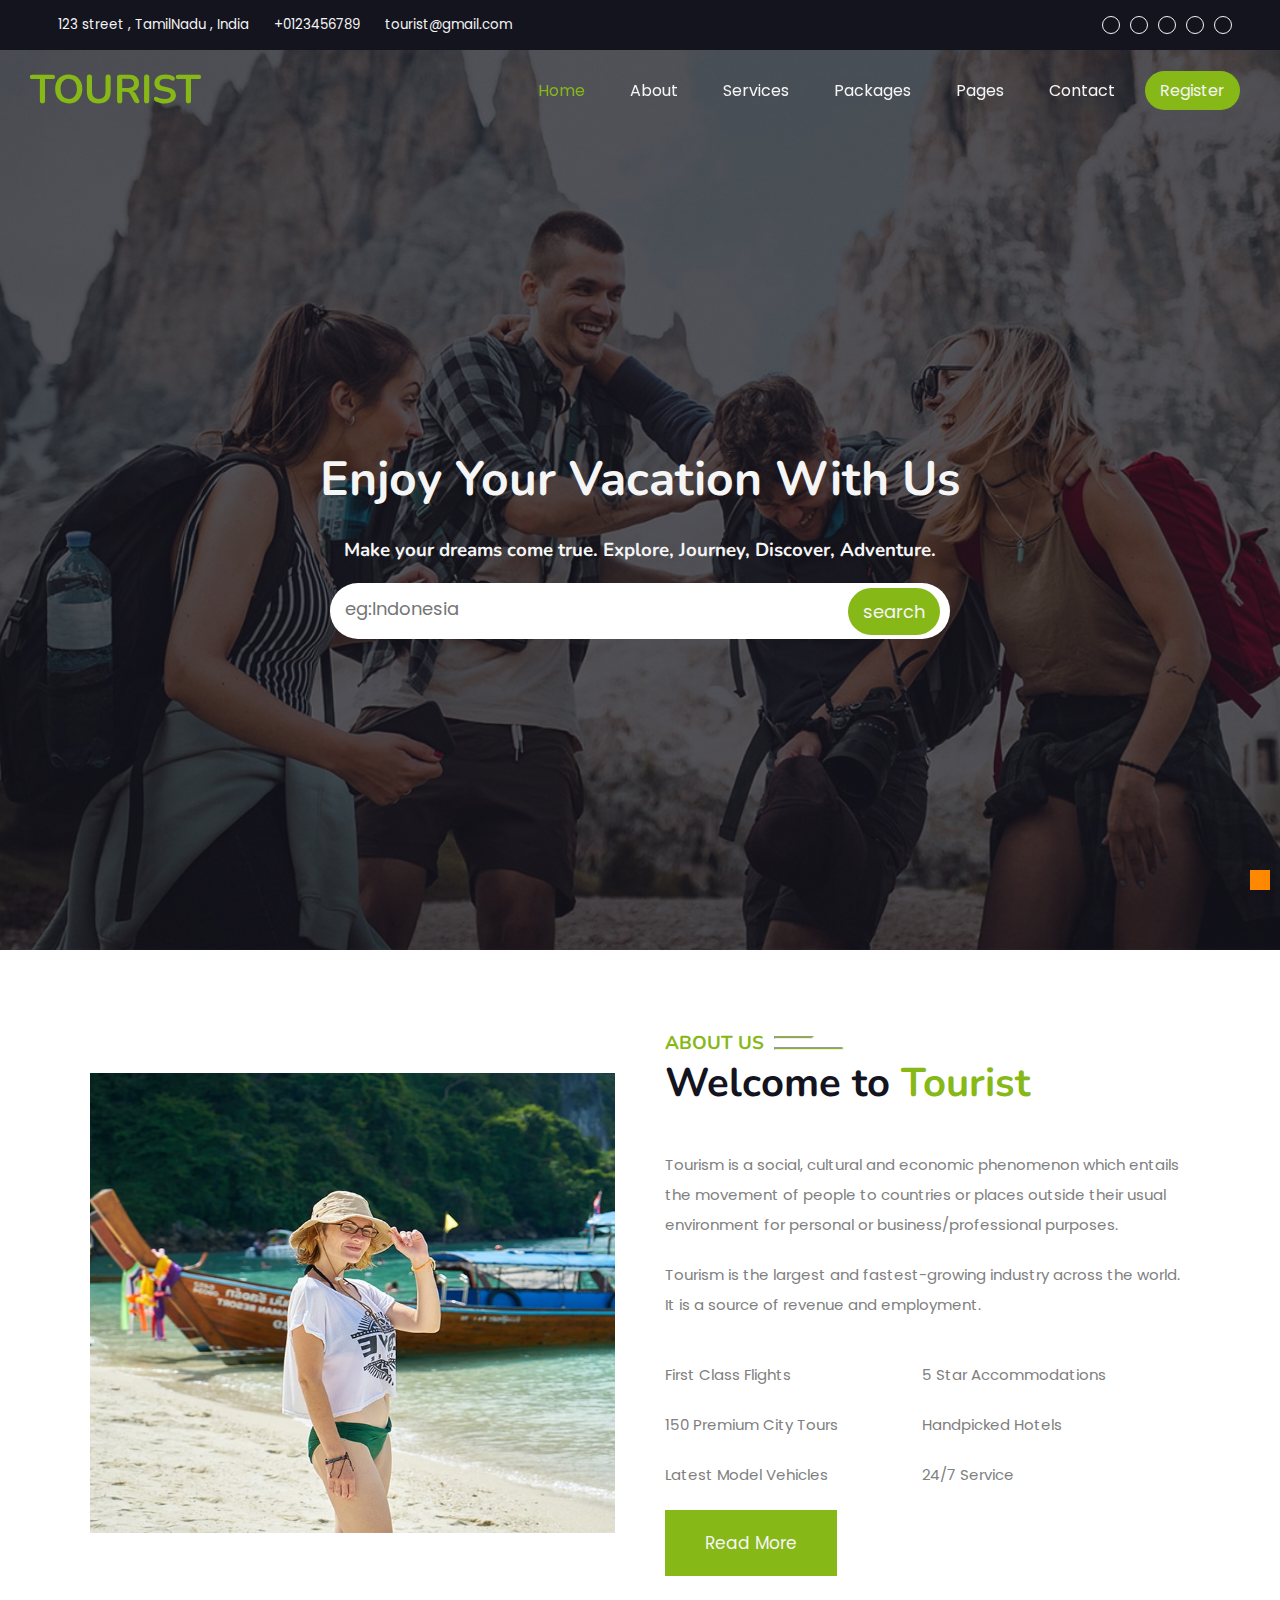
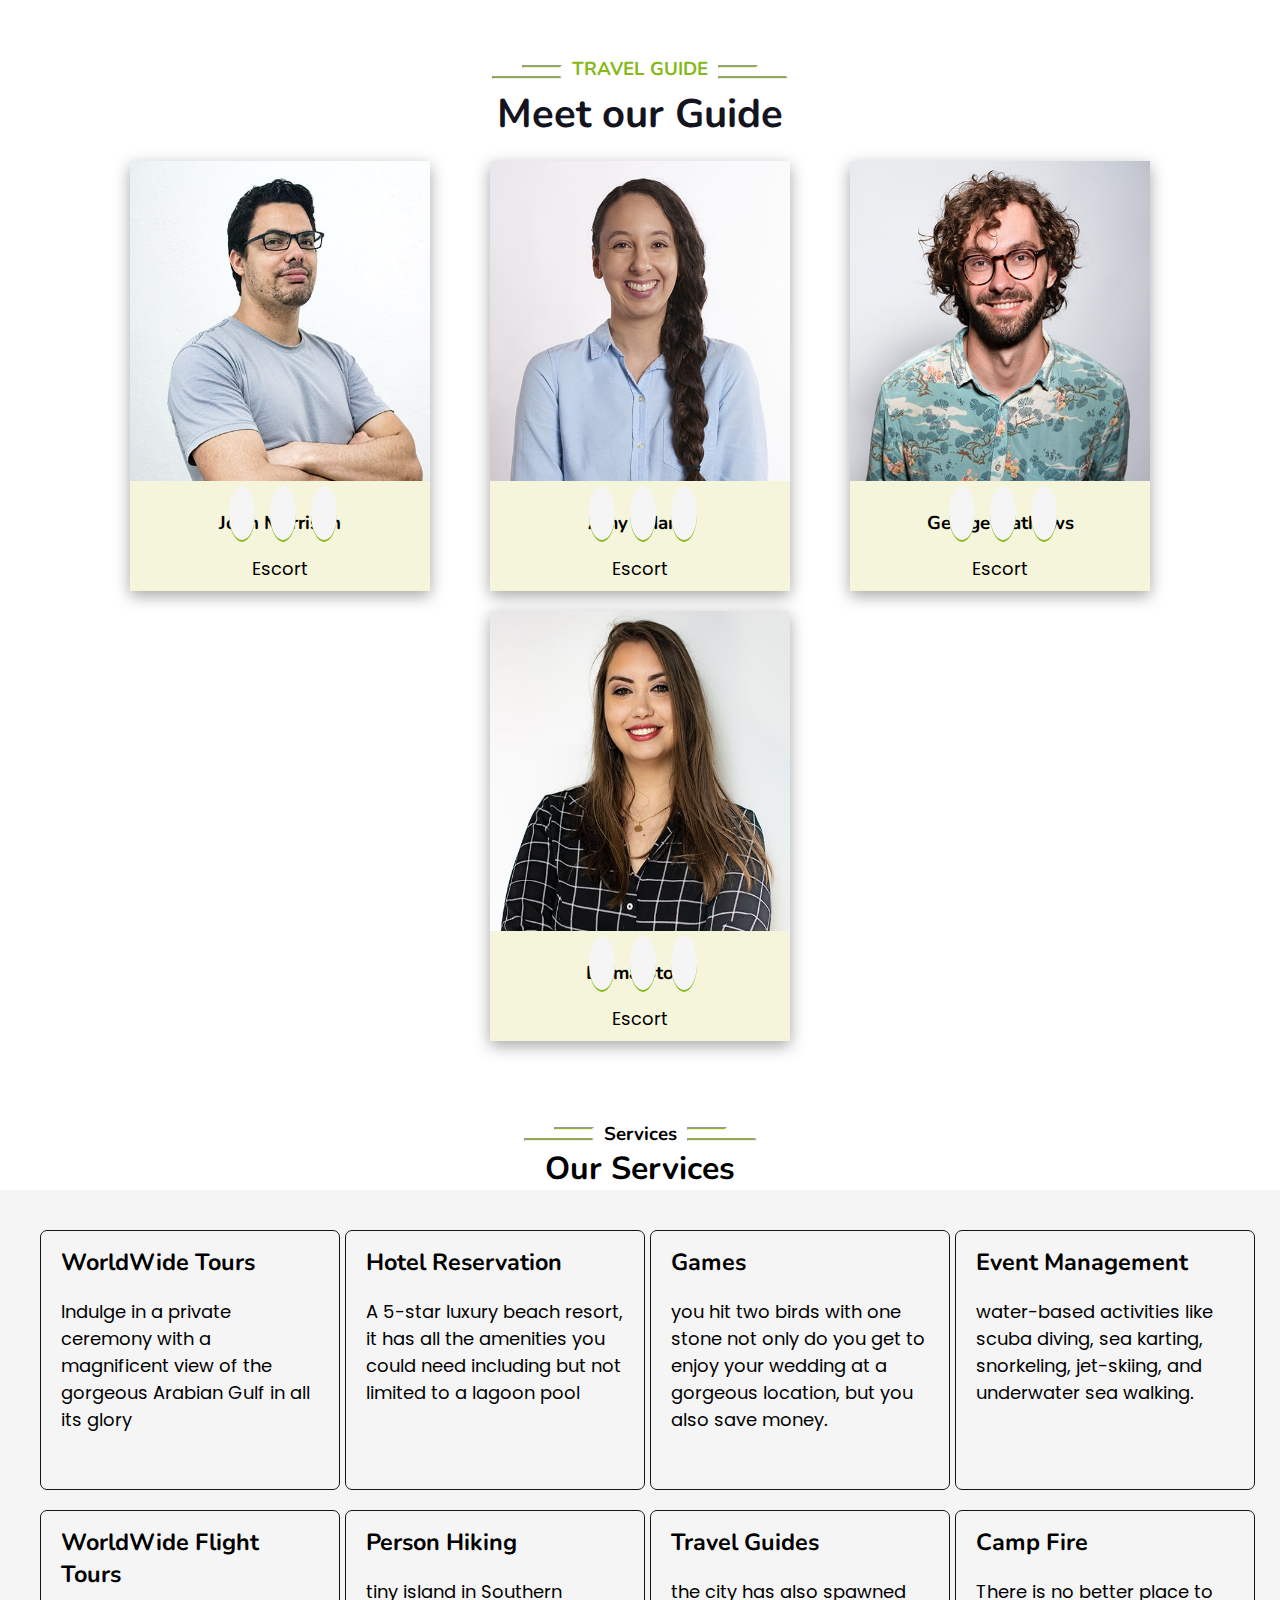
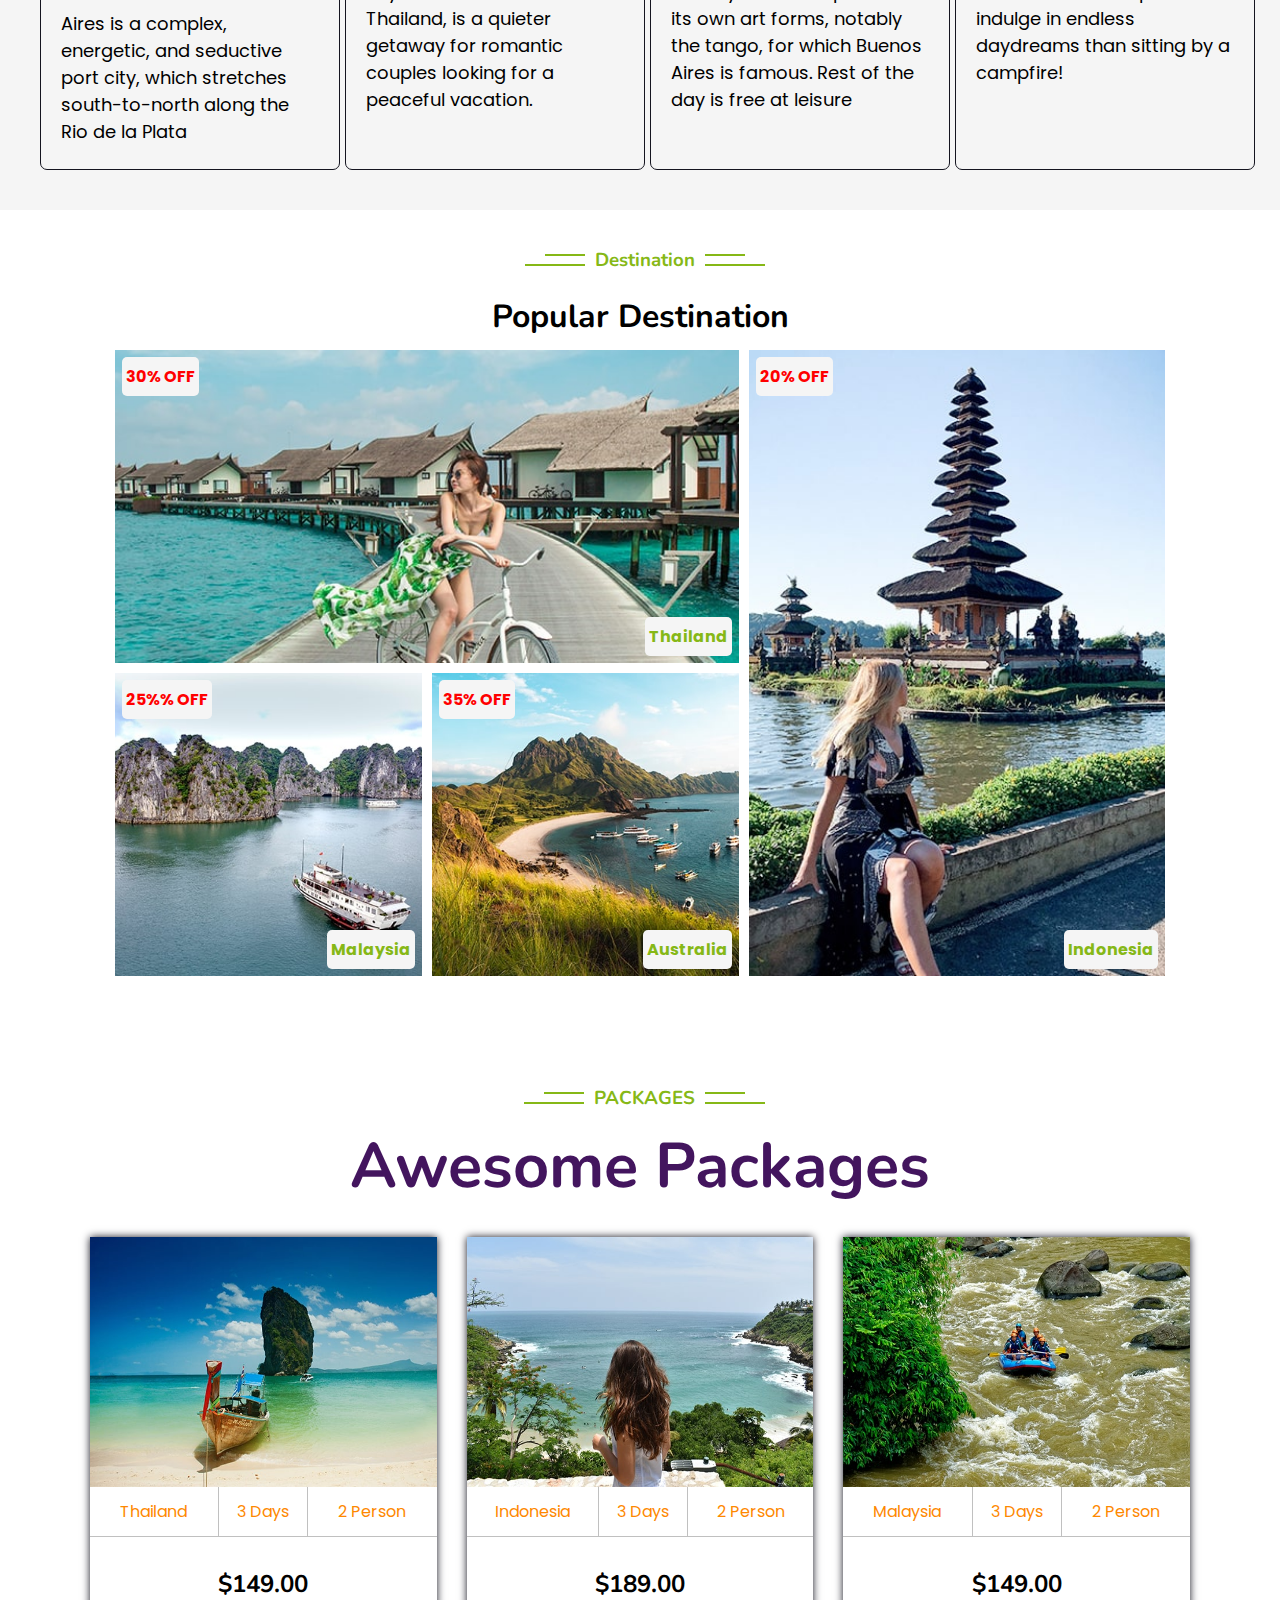
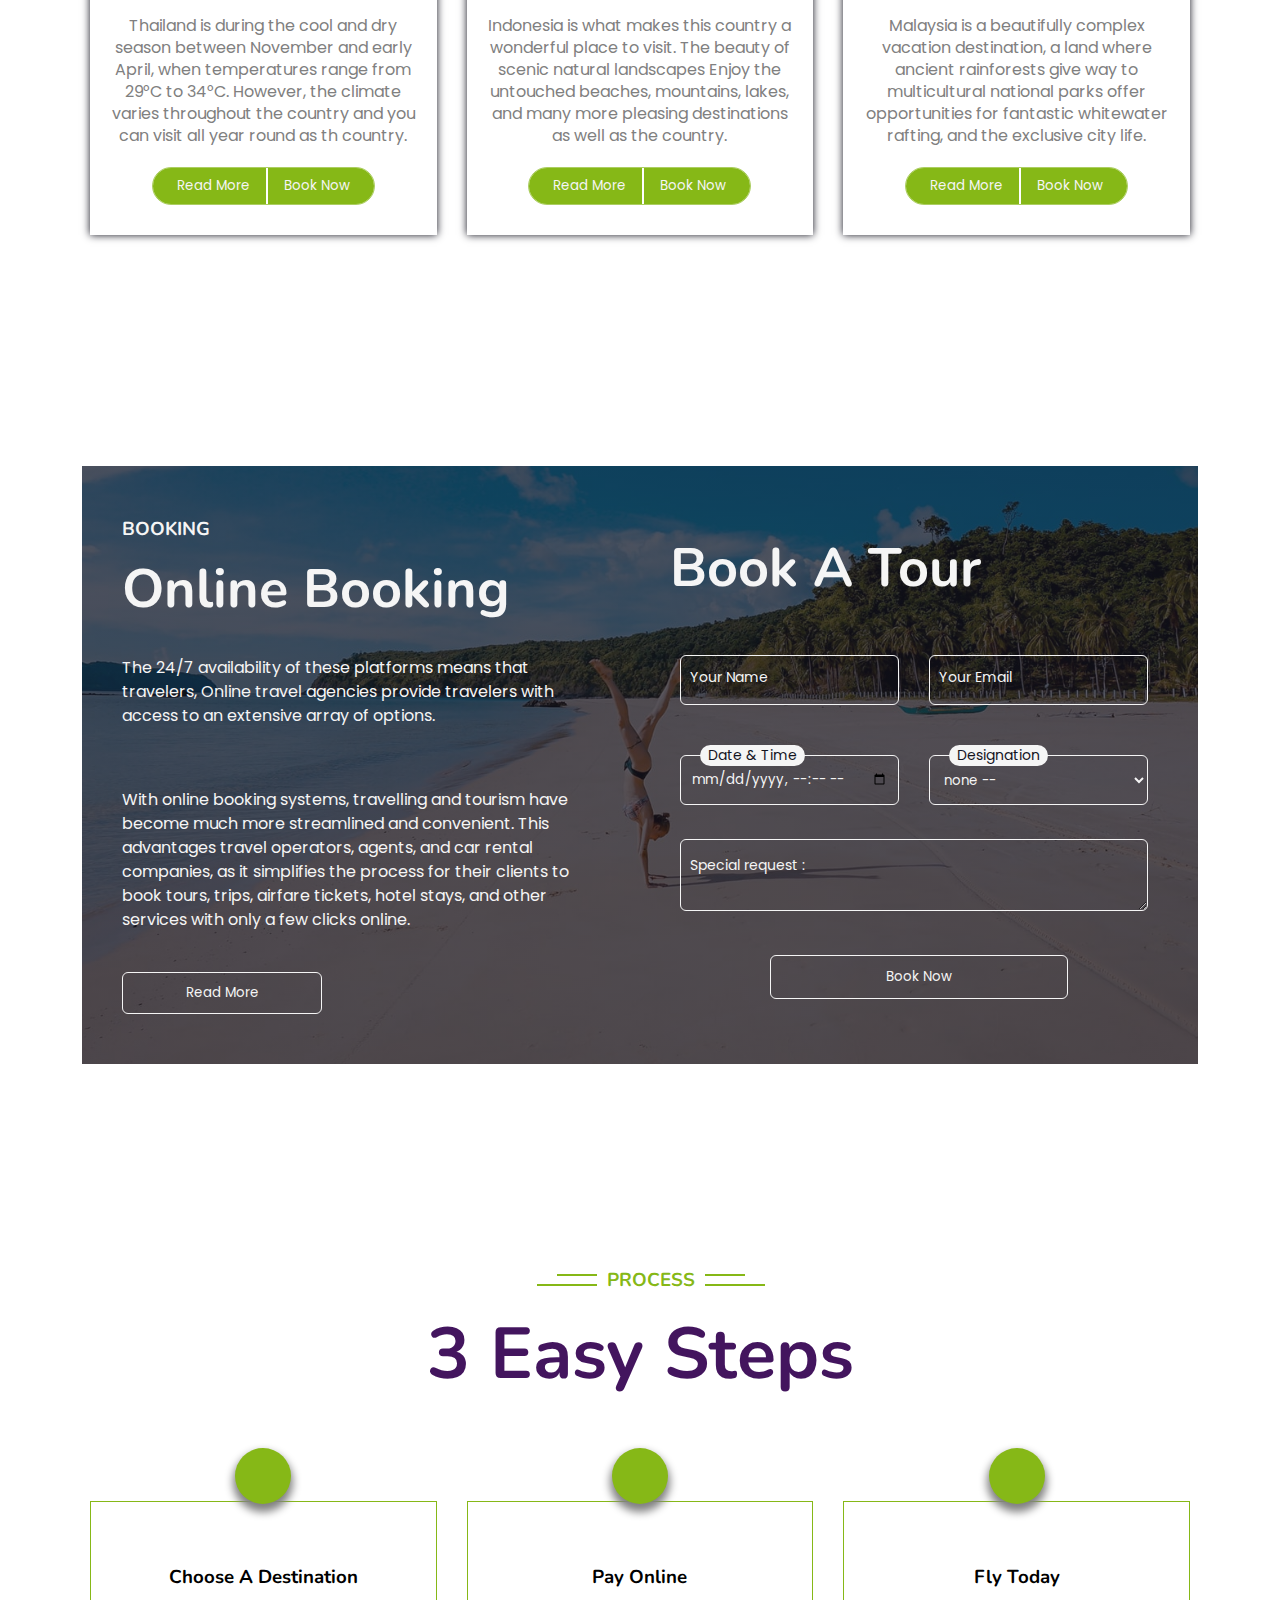
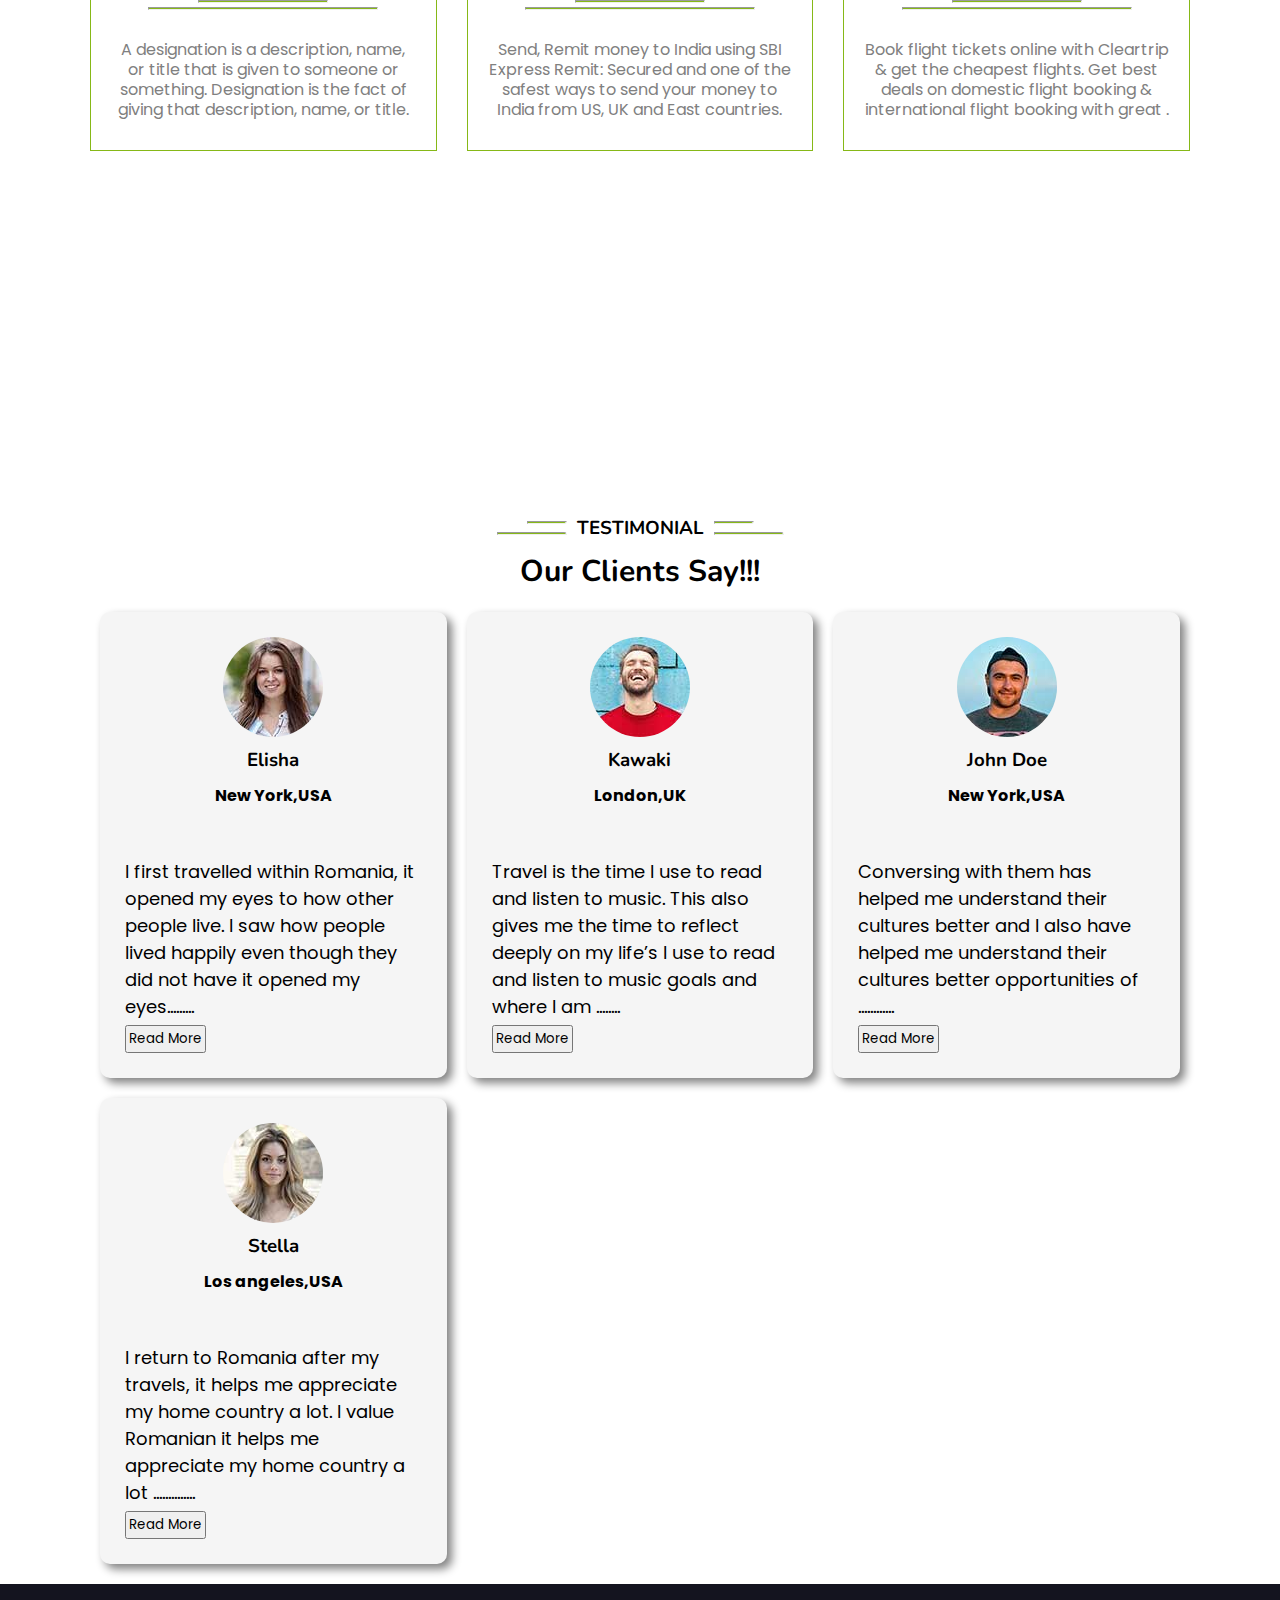
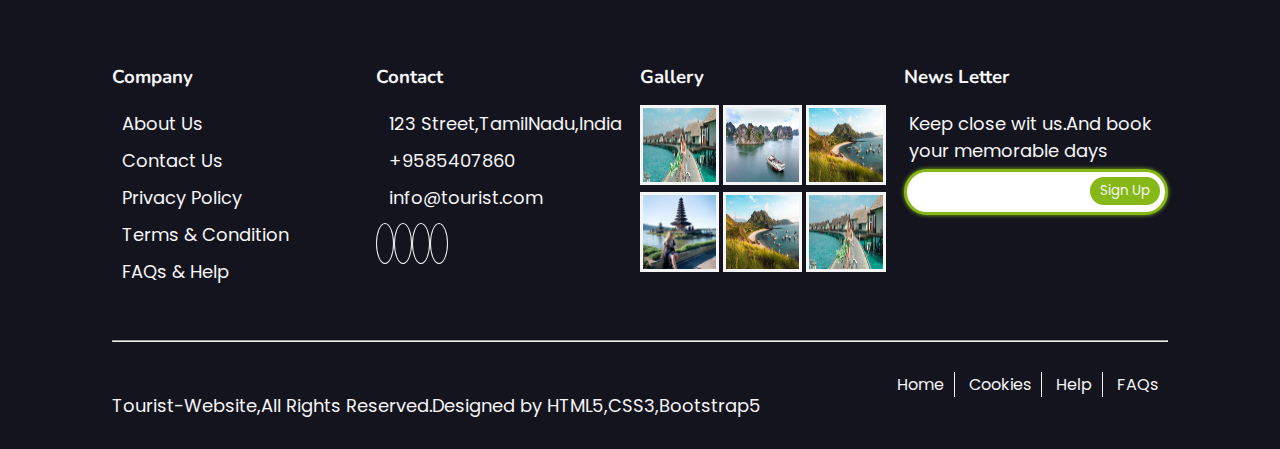
==== commit 6afe902f: "removed un wanted comments" ====
--- a/index.html
+++ b/index.html
@@ -84,33 +84,26 @@
                   <!--about content starts-->
                           <!------- Overall About Page ------->
     <div class="overall-about-container">
-
       <!-- About Us -->
-<div class="about-container">
-
+       <div class="about-container">
       <!------- About Image ------->
-<div class="about-image"> 
-<img src="images/about.jpg" alt="Tourist">
-</div>
-
-
+         <div class="about-image"> 
+           <img src="images/about.jpg" alt="Tourist">
+         </div>
       <!------- About Description------->
-<div class="about-des"> 
-<div class="topic">
-
-<h3> ABOUT US</h3>
-
+        <div class="about-des"> 
+           <div class="topic">
+             <h3> ABOUT US</h3>
 <!-- right side double line -->
-<div class="right-side">
-<hr class="top">
-<hr class="bottom">
-</div>
-</div>
-
-
-<h1> Welcome to <span> Tourist </span> </h1>
-<p> Tourism is a social, cultural and economic phenomenon which entails the movement of people to countries or places outside their usual environment for personal or business/professional purposes.</p>
-<p> Tourism is the largest and fastest-growing industry across the world. It is a source of revenue and employment.</p>
+              <div class="right-side">
+                <hr class="top">
+                <hr class="bottom">
+              </div>
+          </div>
+
+       <h1> Welcome to <span> Tourist </span> </h1>
+       <p> Tourism is a social, cultural and economic phenomenon which entails the movement of people to countries or places outside their usual environment for personal or business/professional purposes.</p>
+       <p> Tourism is the largest and fastest-growing industry across the world. It is a source of revenue and employment.</p>
 
       <!------- Packages ------->
 <div class="about-packages"> 
--- a/css/index.css
+++ b/css/index.css
@@ -25,7 +25,7 @@
 h1,h2,h3,h4,h5,h6{
     font-family:var(--heading-font);
 }
-/* style for scrollbar */
+
 /* <------ scroll bar -----> */
 /* width */
 ::-webkit-scrollbar {
@@ -50,8 +50,8 @@
     background: var(--primary);
   }
 /* scroll bar styles end */
+
 /* styles for header section */
-/* responsive font-size */
 /* top-bar styles */
 header .top-bar{
     height:45px;
@@ -104,6 +104,20 @@
     padding:0px 30px;
     background-color:transparent;
     z-index:9999;
+    animation-name:nav-movement;
+    animation-iteration-count:1;
+    animation-timing-function: ease;
+    animation-duration:3s;
+}
+@keyframes nav-movement{
+   from{
+    transform:translatex(-100%);
+    opacity:0;
+   }
+   to{
+    transform:translatex(0);
+    opacity:1;
+   }
 }
 /* active navigation */
 .active{
@@ -140,6 +154,7 @@
     color:var(--light);
     padding:2px 0;
 }
+/* before and after elemnt for anchor tag (two lines at top and bottom during hovering) */
 ul li a::before,
 ul li a::after{
     content:"";
@@ -170,6 +185,7 @@
     align-items:center;
     color:var(--light);
 }
+/* .last-child class denotes register button as a last child in .nav-links */
 .nav-links ul .last-child:hover{
     background-color:var(--light);
 }
@@ -247,7 +263,6 @@
 }
 .bannertext-container .searchbox-container{
    width:100%;
-   /* background-color:var(--primary); */
   display:flex;
   justify-content:center;
   padding:10px;
@@ -258,7 +273,7 @@
     position:relative;
     width:100%;
     text-align:center;
-}
+} 
 /* style for search input */
 .search-box input[type="search"]{
     width:100%;
@@ -268,6 +283,7 @@
     outline-color:var(--primary);
     outline-offset: 2px;
     z-index:-1;
+    padding-right:110px;
 }
 .search-box input[type="search"]::placeholder{
     font-size:18px;
@@ -301,7 +317,7 @@
         width:100%;
         left:-100%;
         transition:all 1s;
-        background-color:var(--secondary); 
+        background-color:var(--dark); 
     }
     .nav-links ul{
         flex-direction:column;
@@ -350,17 +366,307 @@
     height:calc(100vh - 80px);
    }
 }
+/* css code for about us page */
+  /* about us page styles starts here */
+/* about us page styles starts here */
+.about-container{
+    width:100%;
+    display: flex;
+    justify-content:center;
+    align-items: center;
+    gap: 50px;
+    padding: 80px 90px;
+    /* background-color:yellow; */
+}
+/* topic contains (about us heading) and rightside double line,left side double line */
+.topic{
+    display: flex;
+    gap: 10px;
+    justify-content: center;
+    align-items: center;
+}
+/* desig line with topic */
+.topic .right-side .bottom{
+    width: 70px;
+    height:3px;
+    margin-top: 8px;
+    border-top-right-radius: 10px;
+    background-color:var(--primary);
+}
+
+.topic .right-side .top{
+    width: 40px;
+    border-bottom-right-radius: 10px;
+    height:3px;
+    background-color:var(--primary);
+}
+.topic .left-side .bottom{
+    width:70px;
+    height:3px;
+    margin-top: 8px;
+    border-top-right-radius: 10px;
+    background-color:var(--primary);
+}
+
+.topic .left-side .top{
+    width: 40px;
+    margin-left:30px;
+    border-bottom-right-radius: 10px;
+    height:3px;
+    background-color:var(--primary);
+}
+
+.about-image{
+    width:50%
+}
+
+.about-image img{
+    width:100%;
+    height:460px;
+
+}
+
+.about-des{
+    width: 50%;
+}
+
+.about-des .topic{
+    display: flex;
+    justify-content: start;
+}
+
+
+.about-des h3{
+    color: var(--primary);
+}
+
+.about-des h1{
+    color: var(--dark);
+    font-size: 40px;
+    padding-bottom: 20px;
+}
+
+.about-des span{
+    color: var(--primary);
+    font-family:var(--heading-font);
+}
+
+.about-des p{
+    font-size:15px;
+    line-height:30px;
+    color:var(--para);
+}
+
+.about-packages{
+    margin-top:20px;
+    display: grid;
+    grid-template-columns: auto auto;
+    line-height: 10px;
+    padding-bottom: 20px;
+}
+
+.about-packages i{
+    color: var(--primary);
+}
+
+.about-des button{
+    padding: 20px 40px;
+    font-size: 17px;
+    background-color: var(--primary);
+    color: var(--light);
+    border: none;
+
+}
+ /* travel container styles starts */
+
+.travel-container{
+    text-align: center;
+    padding-bottom: 80px;
+}
+
+.travel-container h3:nth-child(2){
+    color: var(--primary);
+    padding-bottom: 5px;
+}
+
+.travel-container h1{
+    color: var(--dark);
+    font-size: 40px;
+    padding-bottom: 20px;
+}
+
+.travel-guide{
+   display: flex;
+   justify-content: space-evenly;
+   align-items: center;
+   flex-wrap: wrap;
+   gap: 20px;
+   padding: 0 90px;
+}
+
+.guide-card h3{
+    padding-top: 30px;
+}
+
+#guide{
+    width:100%;
+    padding-bottom: 10px;
+    background-color:beige;
+}
+
+
+.guide-card{
+    position: relative;
+    line-height: 25px;
+    box-shadow: rgba(0, 0, 0, 0.35) 0px 5px 15px;
+    width:300px
+}
+
+.guide-card img{
+    width: 100%;
+}
+
+.guide-card .guide-image{
+    height: 300px;
+    overflow: hidden;  
+}
+
+.guide-card .guide-image>img{
+    transition: 1s all;
+}
+
+.guide-card:hover >.guide-image img {
+    transform: scale(1.1);
+    cursor: zoom-in;}
+
+.travel-icon{    
+    position: absolute;
+    bottom: 65px;
+    width:100%;
+    display:flex;
+    justify-content:center;
+    align-items:center;
+    gap:10px;
+}
+
+.travel-icon i{
+    font-size: 20px;
+    background-color: var(--light);
+    color: var(--primary);
+    padding: 13px;
+    border-bottom: 2px solid var(--primary);
+    border-radius: 50%;
+    margin-left: 5px;
+    
+}
+
+.travel-icon i:hover{
+    background-color: var(--primary);
+    color: var(--light);
+}
+
+/* travel guides responsive code */
+@media only screen and (min-width:1441px) and (max-width:2560px){
+    .travel-icon{
+        width:100%;
+        left:0;
+        display:flex;
+        justify-content:center;
+        align-items:center;
+        gap:10px;
+    }
+    .travel-guide img{
+        width:100%;
+        height:320px;
+    }
+    
+}
+
+/* travel guides responsive code */
+@media only screen and (min-width:992px) and (max-width:1440px){
+    .guide-card{
+        width:none;
+    }
+    .travel-icon{
+        width:100%;
+        left:0;
+        display:flex;
+        justify-content:center;
+        align-items:center;
+        gap:10px;
+    }
+    .travel-guide img{
+        width:100%;
+        height:320px;
+    }
+    
+}
+
+
+/* media query for responsive about page */
+@media only screen and (max-width:991px){
+    .about-container{
+        flex-direction: column;
+        padding:0 40px;
+        margin-top:50px;
+    }
+    .about-image{
+        width:100%;
+    }
+    .about-image img{
+        width:100%;
+    }
+    .about-des{
+        width: 100%;
+    }
+    .topic{
+        margin-top:20px;
+    }
+}
+
+@media only screen and (min-width:750px) and (max-width:800px){
+    .travel-guide{
+        display: grid;
+        grid-template-columns: auto auto;
+    }
+}
+
+/* media query for responsive about-packages */
+@media only screen and (max-width:520px) {
+
+    .about-packages{
+        grid-template-columns: auto;
+    }
+
+}
+
+@media only screen and (max-width:488px){
+    .travel-guide img{
+        width:100%;
+        height:320px;
+    }
+
+    .guide-card img{
+        width: 300px;
+        
+    }
+
+    .travel-guide{
+        width:100%
+    }
+    
+}
+/* about and travel guides end */
+
 /* css code for services */
 .servicebox{
     display: flex;
     align-items: center;
     justify-content: space-around;
     padding: 30px;
-    /* border: 5px solid black; */
     background-color: var(--light);
     flex-wrap: wrap;
     font-size: 25px;
-    
 }
 .start h1{
     text-align:center;
@@ -369,7 +675,6 @@
     background-color:var(--light);
     width: 300px;
     height: 260px;
-    /* border: 2px solid var(--dark); */
     margin: 10px;
     padding: 20px;
     border-radius: 7px;
@@ -416,7 +721,6 @@
 }
 /* css code for destination */
 .topic-container {
-
     width: 250px;
     height: 50px;
     display: flex;
@@ -521,7 +825,6 @@
 	height: 100%;
     object-fit:cover;
 	transition: all 2s;
-/*	overflow: hidden;*/
 }
 
 .img span{
@@ -588,7 +891,8 @@
 
 }
 
-/* css code for destination */
+/* css code for destination end */
+
 /* css code for packages */
    /* <------------- awesome-container ------------------> */
 .awesom-container {
@@ -765,6 +1069,7 @@
     }
 }
 /* <--------- .awesom-container end -------> */
+
 /* <--- online booking container start ------>*/
 .booking-container {
     width: 100%;
@@ -1224,12 +1529,13 @@
         padding:0;
     }
 }
-
 /* testimonials ends here */
+
 /* footer design starts */
 html{
     font-size:16px;
-}/* footer design starts */
+}
+/* footer design starts */
 footer{
     background-color:var(--dark);
     padding-top:5rem;
@@ -1407,320 +1713,3 @@
     color: var(--light) !important;
 }
 
-/* about paage css code */
-/* about us page styles starts here */
-.about-container{
-    width:100%;
-    display: flex;
-    justify-content:center;
-    align-items: center;
-    gap: 50px;
-    padding: 80px 90px;
-    /* background-color:yellow; */
-}
-/* topic contains (about us heading) and rightside double line,left side double line */
-.topic{
-    display: flex;
-    gap: 10px;
-    justify-content: center;
-    align-items: center;
-}
-/* desig line with topic */
-.topic .right-side .bottom{
-    width: 70px;
-    height:3px;
-    margin-top: 8px;
-    border-top-right-radius: 10px;
-    background-color:var(--primary);
-}
-
-.topic .right-side .top{
-    width: 40px;
-    border-bottom-right-radius: 10px;
-    height:3px;
-    background-color:var(--primary);
-}
-.topic .left-side .bottom{
-    width:70px;
-    height:3px;
-    margin-top: 8px;
-    border-top-right-radius: 10px;
-    background-color:var(--primary);
-}
-
-.topic .left-side .top{
-    width: 40px;
-    margin-left:30px;
-    border-bottom-right-radius: 10px;
-    height:3px;
-    background-color:var(--primary);
-}
-
-.about-image{
-    width:50%
-}
-
-.about-image img{
-    width:100%;
-    height:460px;
-
-}
-
-.about-des{
-    width: 50%;
-    /* background-color:#b81785; */
-}
-
-.about-des .topic{
-    display: flex;
-    justify-content: start;
-}
-
-
-.about-des h3{
-    color: var(--primary);
-}
-
-.about-des h1{
-    color: var(--dark);
-    font-size: 40px;
-    padding-bottom: 20px;
-}
-
-.about-des span{
-    color: var(--primary);
-    font-family:var(--heading-font);
-}
-
-.about-des p{
-    font-size:15px;
-    line-height:30px;
-    color:var(--para);
-}
-
-.about-packages{
-    margin-top:20px;
-    display: grid;
-    grid-template-columns: auto auto;
-    line-height: 10px;
-    padding-bottom: 20px;
-}
-
-.about-packages i{
-    color: var(--primary);
-}
-
-.about-des button{
-    padding: 20px 40px;
-    font-size: 17px;
-    background-color: var(--primary);
-    color: var(--light);
-    border: none;
-
-}
-
-.travel-container{
-    text-align: center;
-    padding-bottom: 80px;
-}
-
-.travel-container h3:nth-child(2){
-    color: var(--primary);
-    padding-bottom: 5px;
-}
-
-.travel-container h1{
-    color: var(--dark);
-    font-size: 40px;
-    padding-bottom: 20px;
-}
-
-.travel-guide{
-    display: grid;
-    grid-template-columns: auto auto auto auto;
-    justify-content: center;
-    gap: 20px;
-    padding:0 90px;
-}
-
-.travel-guide img{
-    width:300px;
-    height:320px;
-}
-
-.guide-card h3{
-    padding-top: 30px;
-}
-
-#guide{
-    /* border-bottom: 1px solid brown;
-    border-left: 1px solid brown;
-    border-right: 1px solid brown; */
-    background-color:var(--para);
-    width:100%;
-    background-color:beige;
-}
-
-
-.guide-card{
-    position: relative;
-    line-height: 25px;
-    box-shadow: rgba(0, 0, 0, 0.35) 0px 5px 15px;
-}
-.guide-card img{
-    width:100%;
-   
-}
-.guide-card:hover img{
-    cursor:zoom-in;
-    transform:scaleY(1.1);
-    overflow:hidden;
-    transition:all 0.5s;
-    z-index:-1;
-    background-color:var(--para);
-}
-
-.travel-icon{    
-    position: absolute;
-    bottom: 65px;
-    width:100%;
-    left:0;
-    display:flex;
-    justify-content:center;
-    align-items:center;
-    gap:20px;
-   
-
-}
-
-.travel-icon i{
-    font-size: 20px;
-    color: var(--primary);
-    border-bottom: 2px solid var(--primary);
-    border-radius: 50%;
-    background-color:var(--light);
-    padding:10px;
-    
-}
-
-.travel-icon i:hover{
-    background-color: var(--primary);
-    color: var(--light);
-}
-
-/* media query for responsive div */
-
-@media only screen and (max-width:991px){
-    .about-container{
-        flex-direction: column;
-        padding:0 40px;
-        margin-top:50px;
-    }
-    .about-image{
-        width:100%;
-    }
-    .about-image img{
-        width:100%;
-    }
-    .about-des{
-        width: 100%;
-    }
-    .topic{
-        margin-top:20px;
-    }
-}
-
-/* media query for responsive about-image */
-@media only screen and (max-width:568px){
-    .travel-guide{
-        display: grid;
-        grid-template-columns: auto;        
-    }
-}
-
-/* media query for responsive about-packages */
-@media only screen and (max-width:520px) {
-
-    .about-packages{
-        grid-template-columns: auto;
-    }
-
-}
-/* travel guides responsive code */
-@media only screen and (min-width:992px) and (max-width:1024px){
-    .travel-icon{
-        width:100%;
-        left:0;
-        display:flex;
-        justify-content:center;
-        align-items:center;
-        gap:10px;
-    }
-    .travel-guide img{
-        width:100%;
-        height:320px;
-    }
-    .travel-guide{
-        grid-template-columns:repeat(auto-fit,minmax(200px,1fr));
-    }
-}
-
-/* responsive for 4k */
-@media only screen and (max-width:991px){
-    .about-container{
-        flex-direction: column;
-        padding:0 40px;
-    }
-    .about-image{
-        width:100%;
-    }
-    .about-image img{
-        width:100%;
-    }
-    .about-des{
-        width: 100%;
-    }
-
-    .travel-guide{
-        display: grid;
-        grid-template-columns:repeat(auto-fit,minmax(250px,1fr));
-        padding:0 35px;
-        column-gap:100px;
-        
-    }
-}
-
-/* media query for responsive about-image */
-@media only screen and (max-width:568px){
-    .travel-guide{
-        display: grid;
-        grid-template-columns: auto;        
-    }
-}
-
-/* media query for responsive about-packages */
-@media only screen and (max-width:520px) {
-
-    .about-packages{
-        grid-template-columns: auto;
-    }
-
-}
-/* travel guides responsive code */
-@media only screen and (min-width:1441px) and (max-width:2560px){
-    .travel-icon{
-        width:100%;
-        left:0;
-        display:flex;
-        justify-content:center;
-        align-items:center;
-        gap:10px;
-    }
-    .travel-guide img{
-        width:100%;
-        height:320px;
-    }
-    .travel-guide{
-        grid-template-columns:repeat(auto-fit,minmax(500px,1fr));
-    }
-}
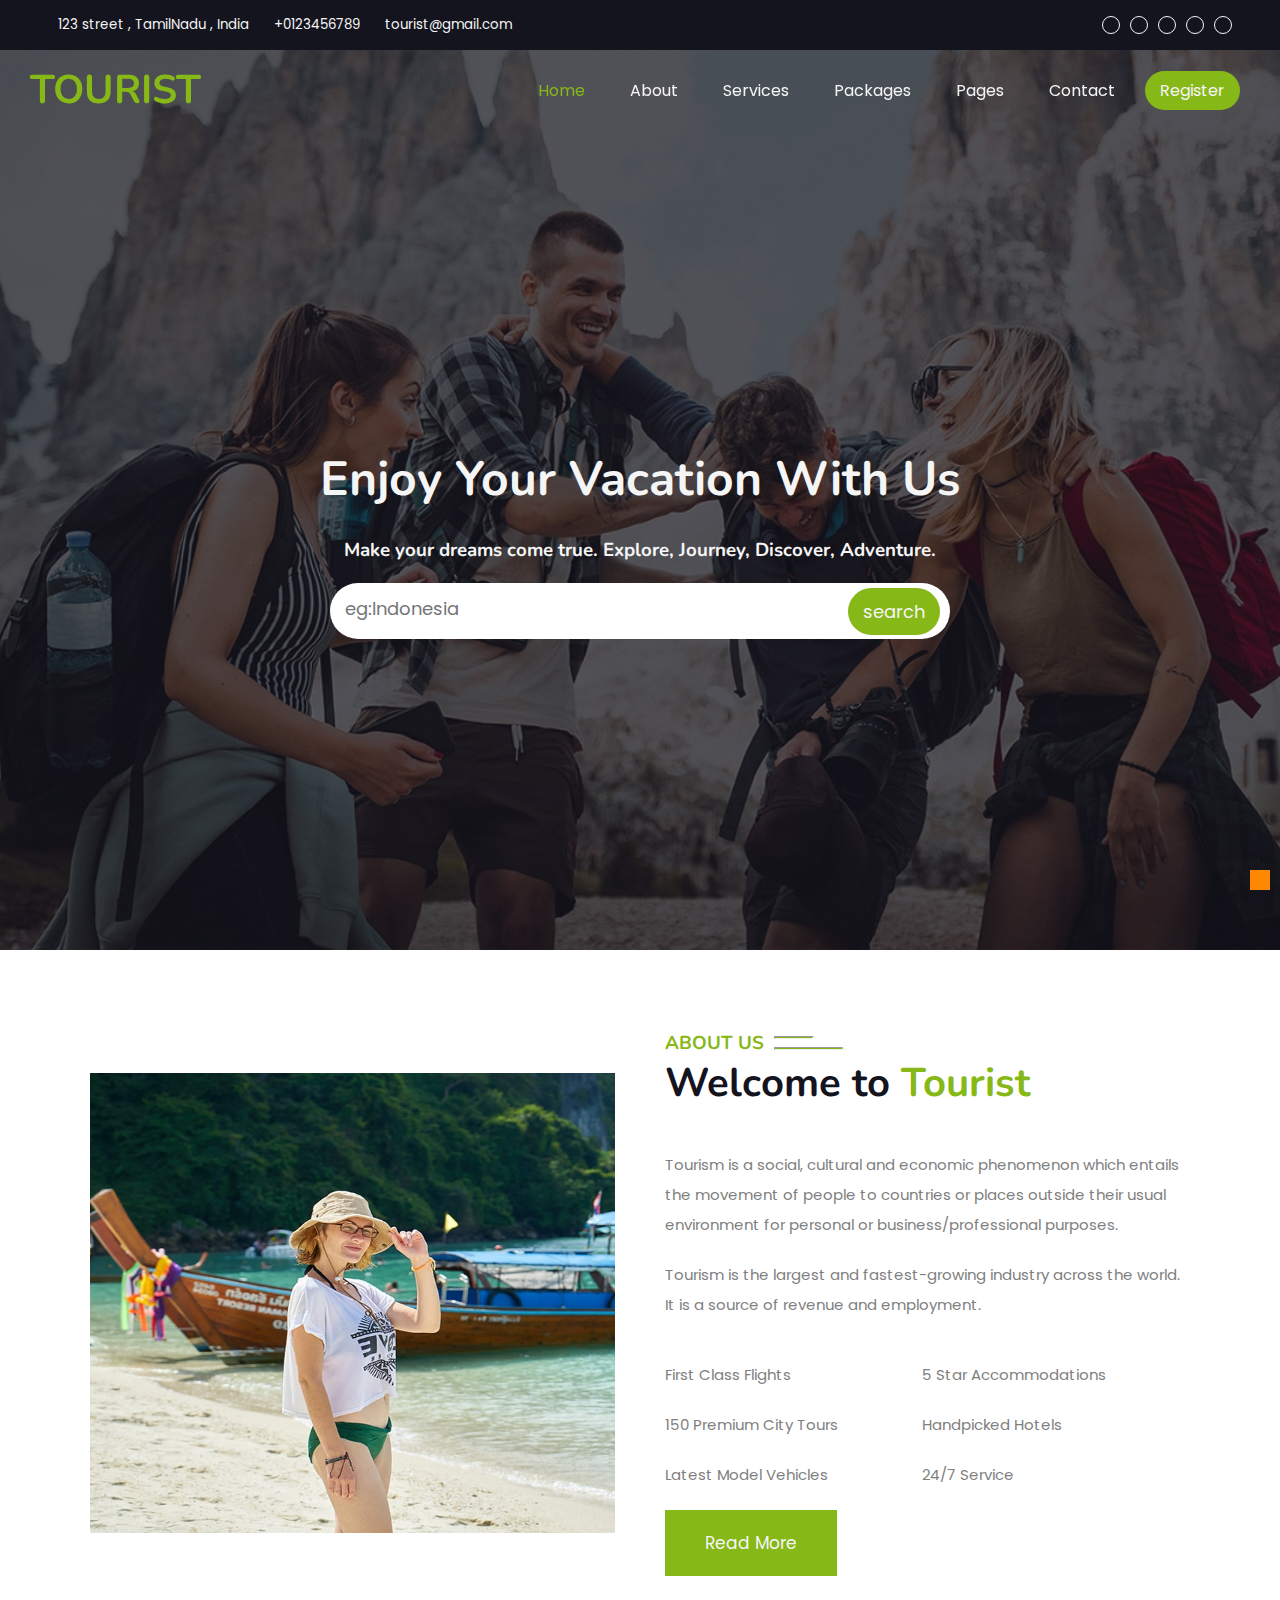
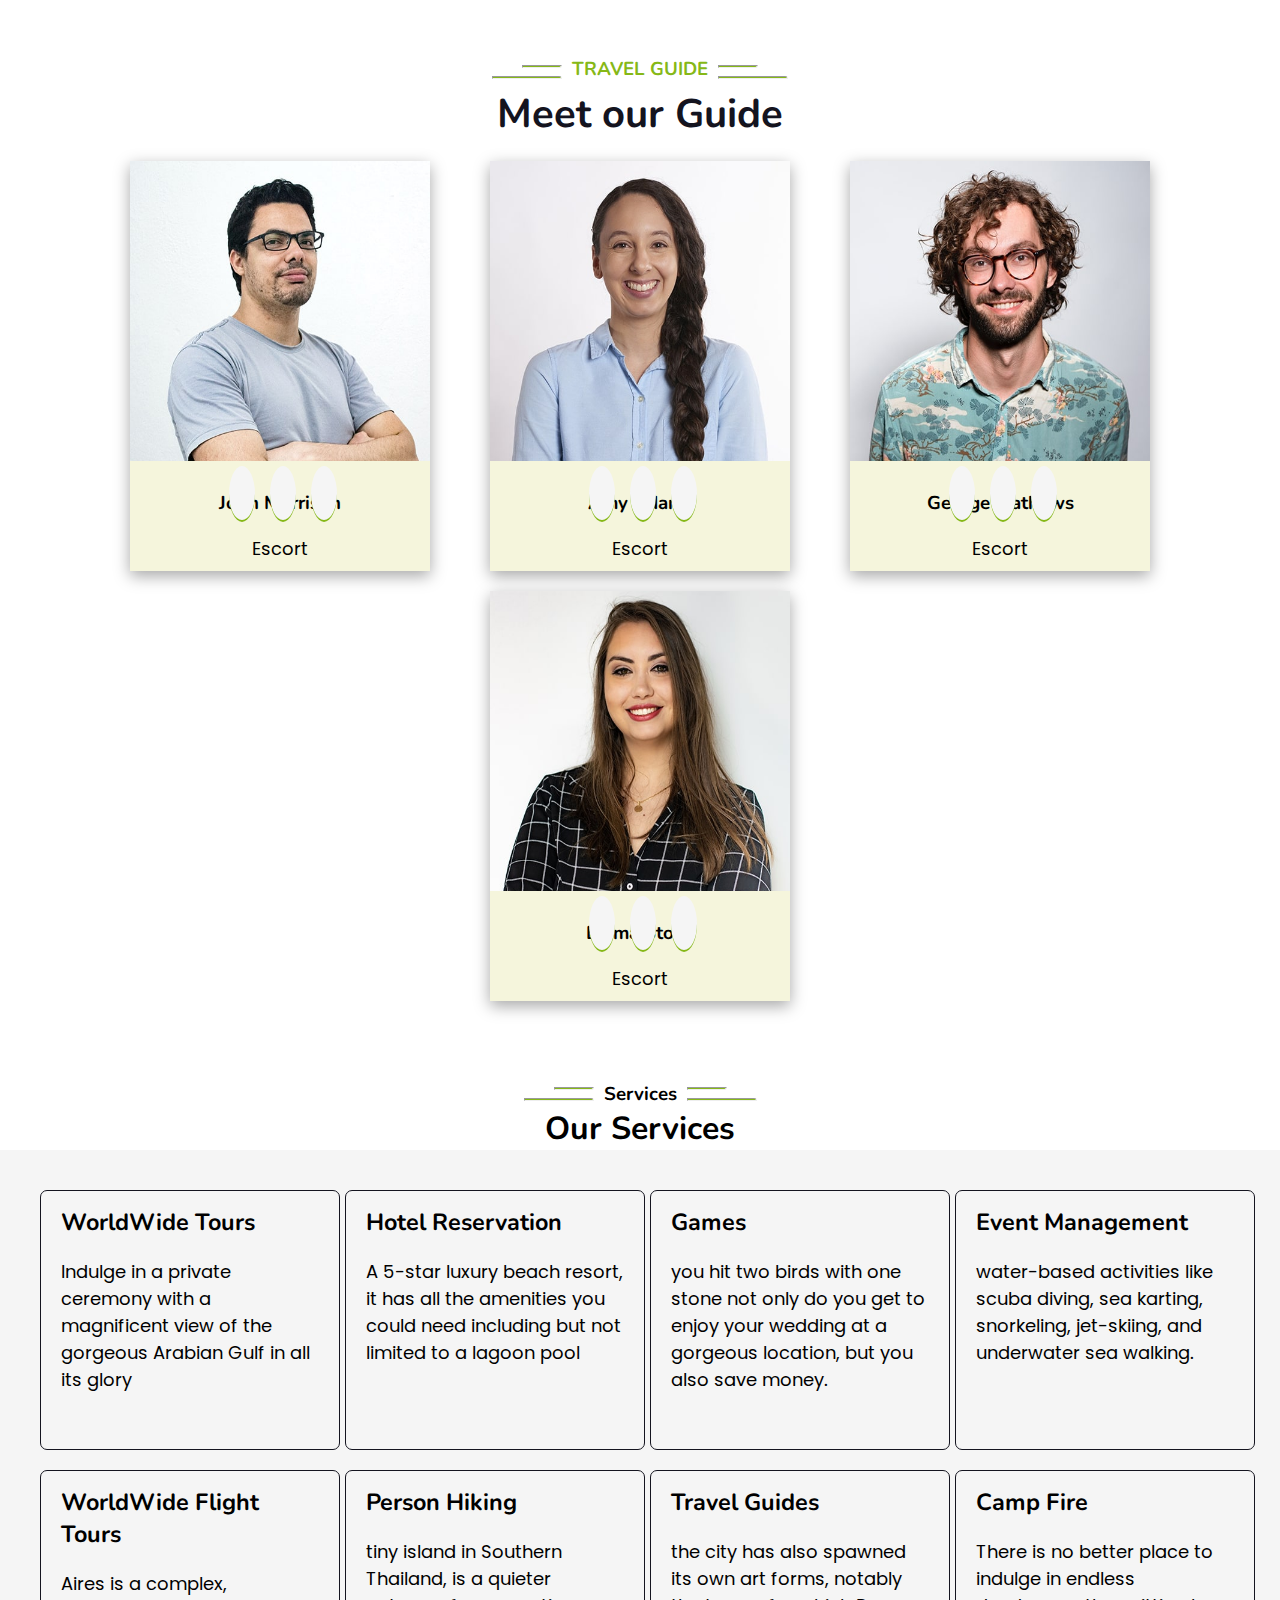
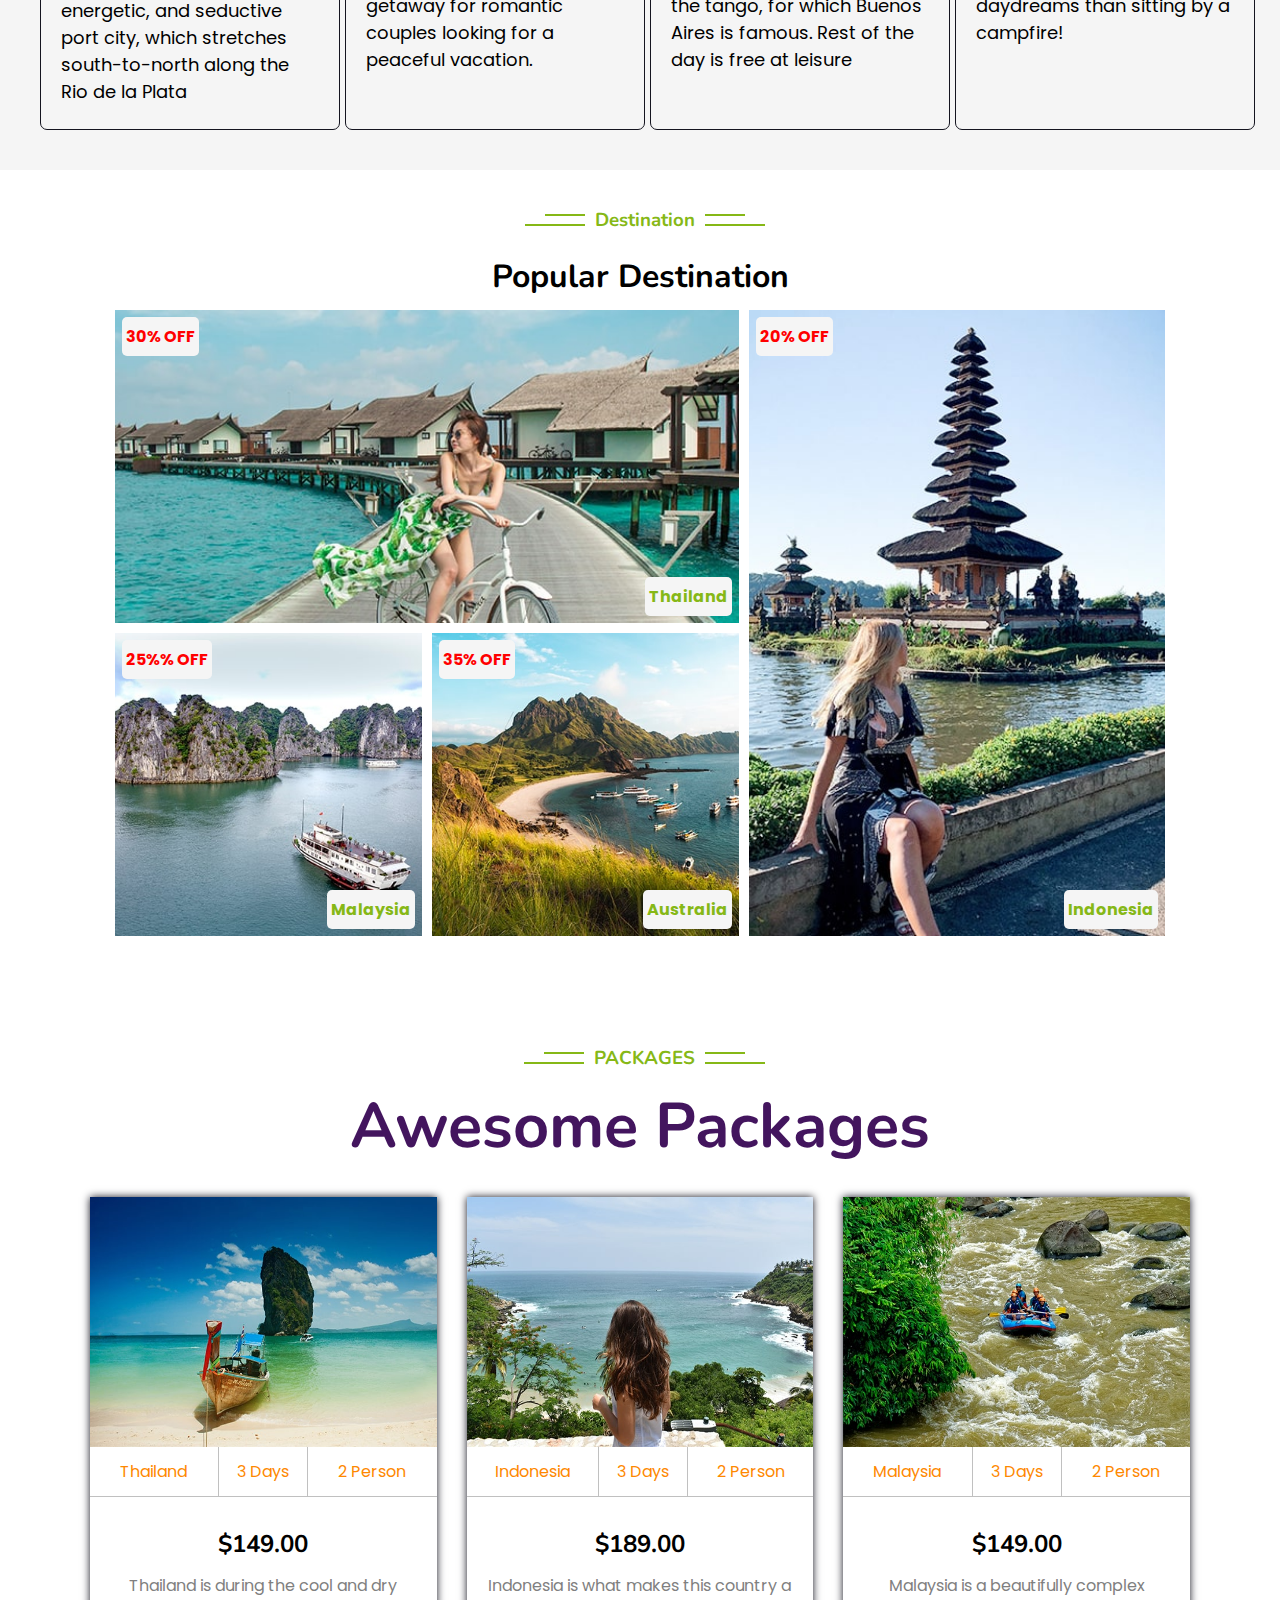
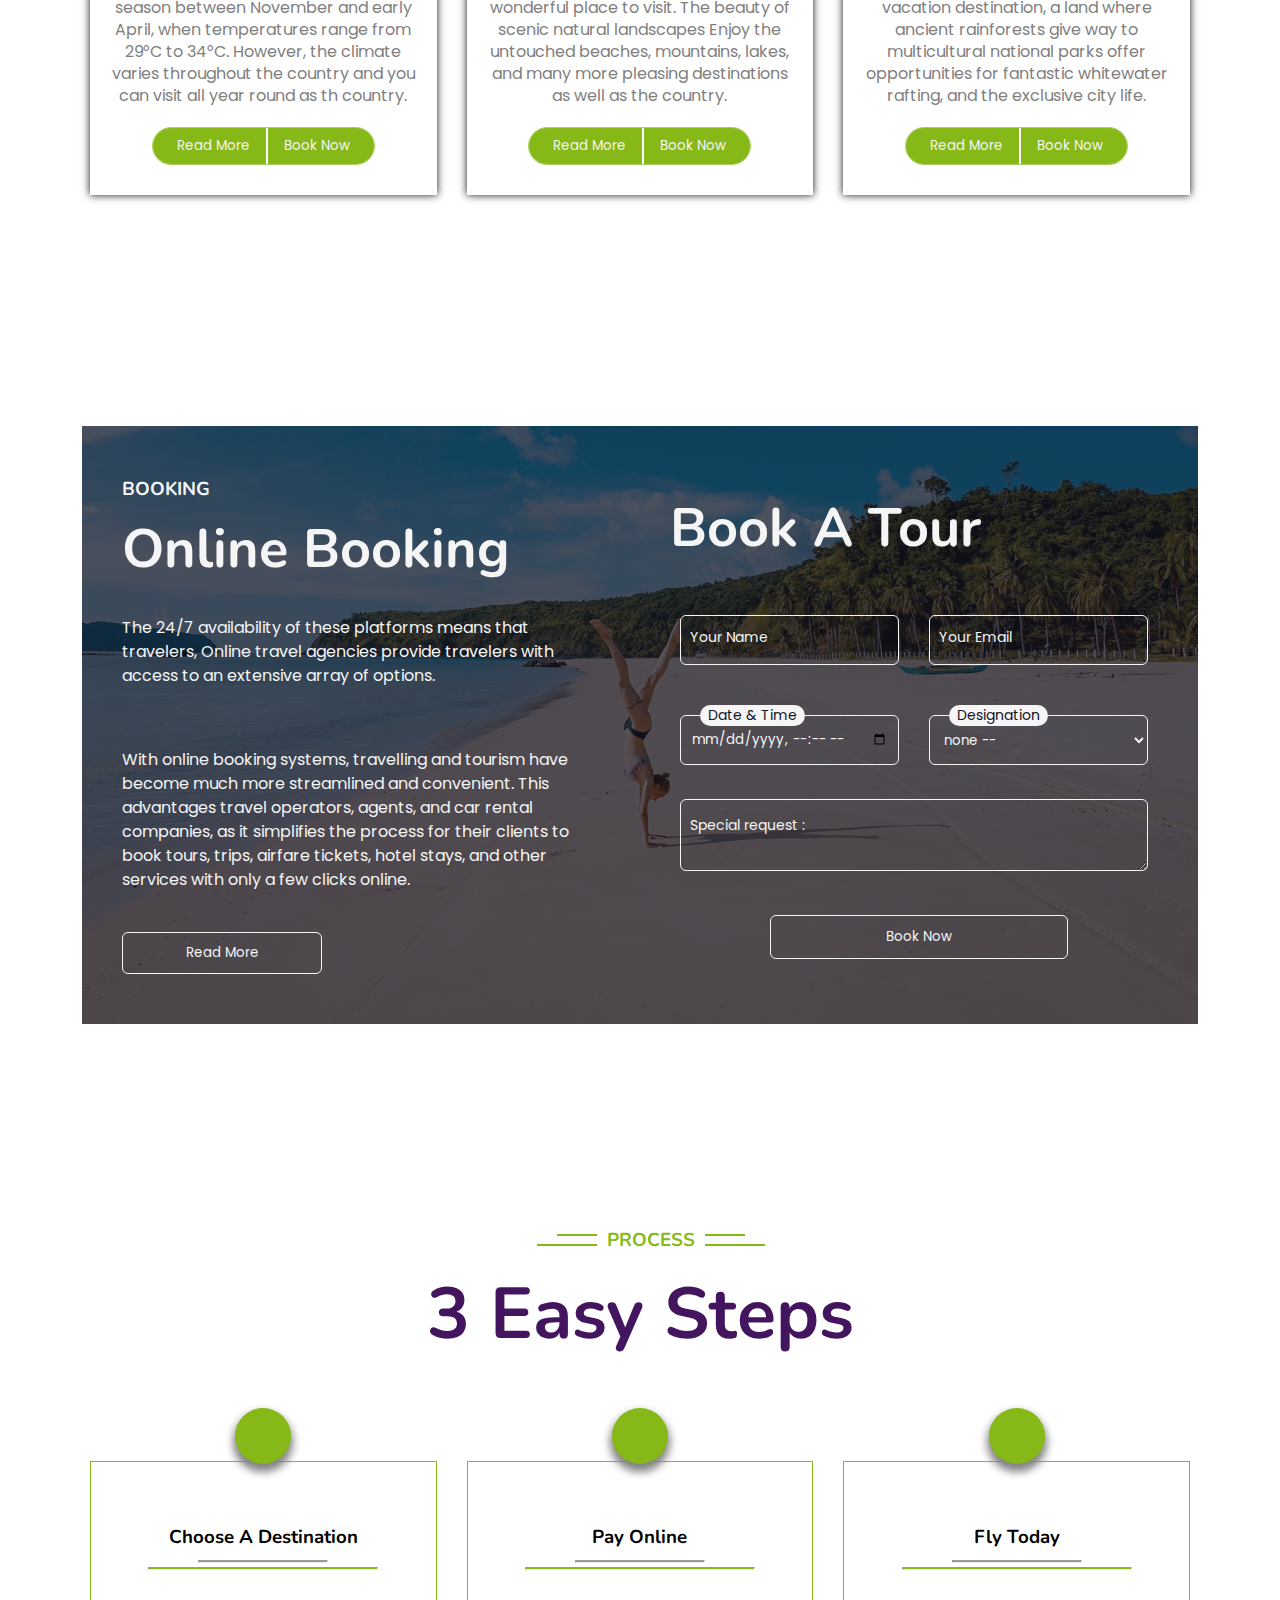
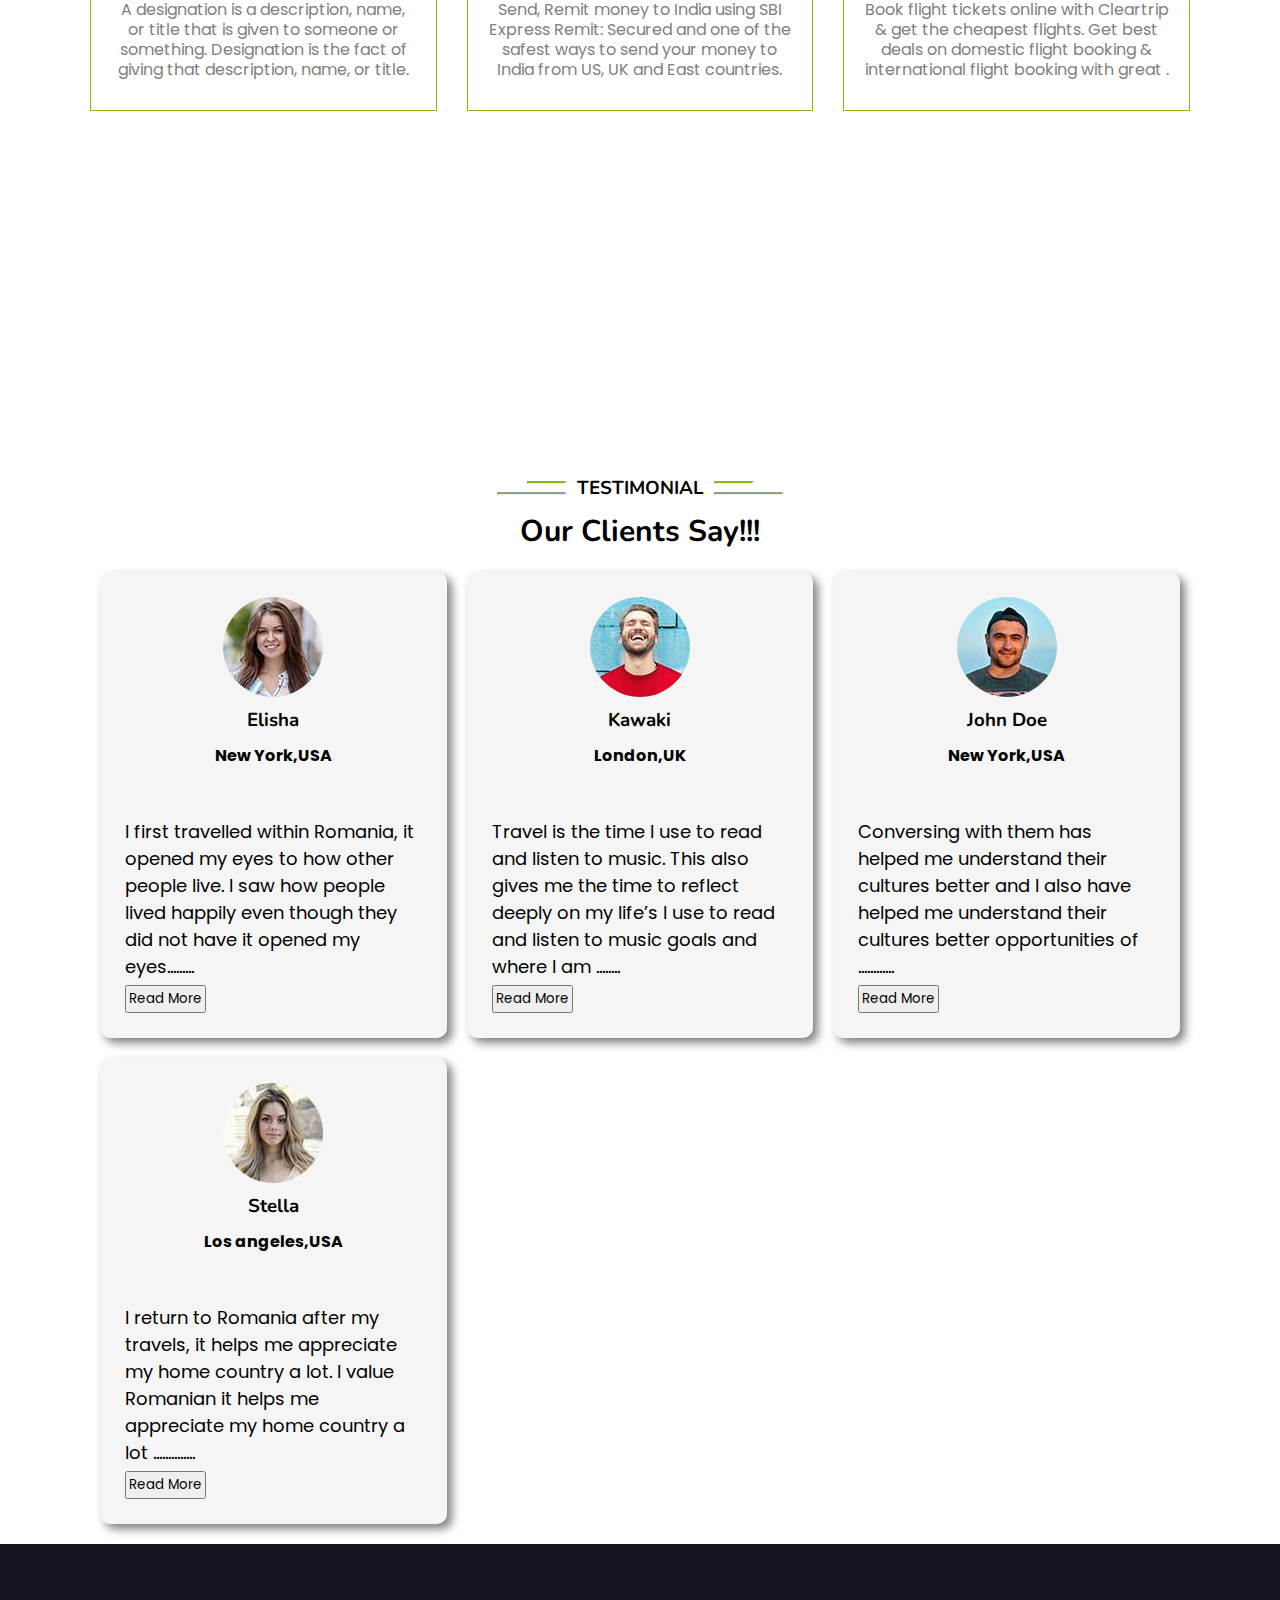
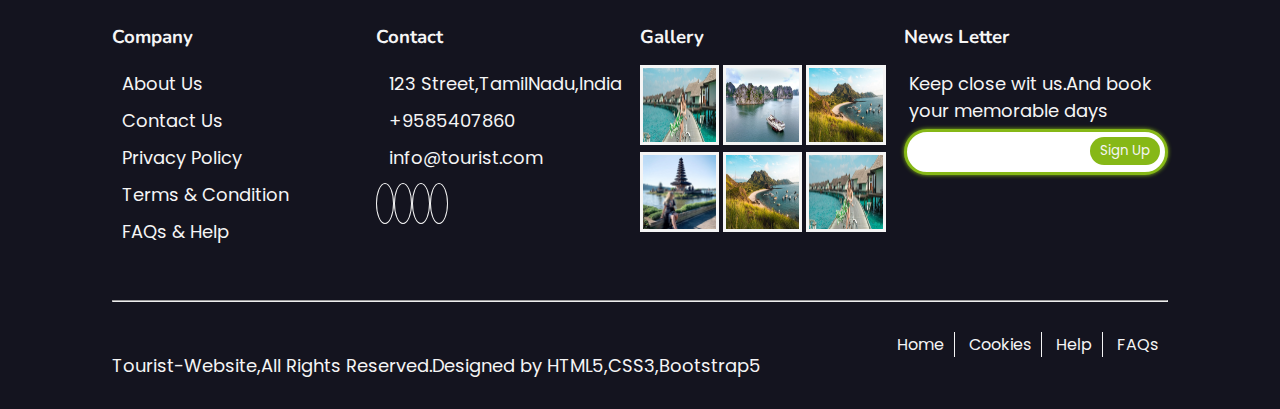
==== commit 4308e45f: "reduced the animation translate" ====
--- a/index.html
+++ b/index.html
@@ -81,38 +81,46 @@
           </header>
 
       
-                  <!--about content starts-->
-                          <!------- Overall About Page ------->
-    <div class="overall-about-container">
-      <!-- About Us -->
-       <div class="about-container">
+
+     <!------- Overall About Page ------->
+
+     <div class="overall-about-container">
+
+        <!-- About Us -->
+<div class="about-container">
+
       <!------- About Image ------->
-         <div class="about-image"> 
-           <img src="images/about.jpg" alt="Tourist">
-         </div>
-      <!------- About Description------->
-        <div class="about-des"> 
-           <div class="topic">
-             <h3> ABOUT US</h3>
-<!-- right side double line -->
-              <div class="right-side">
-                <hr class="top">
-                <hr class="bottom">
-              </div>
-          </div>
-
-       <h1> Welcome to <span> Tourist </span> </h1>
-       <p> Tourism is a social, cultural and economic phenomenon which entails the movement of people to countries or places outside their usual environment for personal or business/professional purposes.</p>
-       <p> Tourism is the largest and fastest-growing industry across the world. It is a source of revenue and employment.</p>
+<div class="about-image"> 
+<img src="images/about.jpg" alt="Tourist">
+</div>
+
+
+    <!------- About Description------->
+<div class="about-des"> 
+<div class="topic">
+
+  <h3> ABOUT US</h3>
+
+      <!-- right side double line -->
+    <div class="right-side">
+        <hr class="top">
+        <hr class="bottom">
+    </div>
+</div>
+
+
+      <h1> Welcome to <span> Tourist </span> </h1>
+      <p> Tourism is a social, cultural and economic phenomenon which entails the movement of people to countries or places outside their usual environment for personal or business/professional purposes.</p>
+      <p> Tourism is the largest and fastest-growing industry across the world. It is a source of revenue and employment.</p>
 
       <!------- Packages ------->
 <div class="about-packages"> 
- <p> <i class="fa-solid fa-arrow-right">  </i> First Class Flights</p>
- <p> <i class="fa-solid fa-arrow-right">  </i> 5 Star Accommodations</p>
- <p> <i class="fa-solid fa-arrow-right">  </i> 150 Premium City Tours</p>
- <p> <i class="fa-solid fa-arrow-right">  </i> Handpicked Hotels</p>
- <p> <i class="fa-solid fa-arrow-right">  </i> Latest Model Vehicles</p>
- <p> <i class="fa-solid fa-arrow-right">  </i> 24/7 Service</p>
+    <p> <i class="fa-solid fa-arrow-right">  </i> First Class Flights</p>
+    <p> <i class="fa-solid fa-arrow-right">  </i> 5 Star Accommodations</p>
+    <p> <i class="fa-solid fa-arrow-right">  </i> 150 Premium City Tours</p>
+    <p> <i class="fa-solid fa-arrow-right">  </i> Handpicked Hotels</p>
+    <p> <i class="fa-solid fa-arrow-right">  </i> Latest Model Vehicles</p>
+    <p> <i class="fa-solid fa-arrow-right">  </i> 24/7 Service</p>
 </div>
 
 <button> Read More </button>
@@ -120,92 +128,103 @@
 </div>
 </div>
 
-       <!------- Travel Guides --------->
+        <!------- Travel Guides --------->
 <div class="travel-container">
 
 <div class="topic">
 
-<div class="left-side">
-<hr class="top">
-<hr class="bottom">
-</div>
-
-<h3> TRAVEL GUIDE</h3>
-
-<div class="right-side">
-<hr class="top">
-<hr class="bottom">
-</div>
+  <div class="left-side">
+    <hr class="top">
+    <hr class="bottom">
+  </div>
+
+  <h3> TRAVEL GUIDE</h3>
+
+  <div class="right-side">
+    <hr class="top">
+    <hr class="bottom">
+  </div>
 
 </div>
 
 
 <h1> Meet our Guide </h1>
 
-      <!------- Guide Cards ------->
+          <!------- Guide Cards ------->
 <div class="travel-guide">
 <div class="travel-guide1 guide-card">
-<img src="images/team-1.jpg"/>
-
-<div id="guide">
- <h3> John Morrison </h3>
-<p> Escort</p>
-</div>
-
-<div class="travel-icon">
-<a href="https://www.facebook.com/" target="_blank"> <i class="fa-brands fa-facebook-f"></i> </a>
-<a href="https://www.instagram.com/" target="_blank"> <i class="fa-brands fa-instagram"></i> </a>
-<a href="https://twitter.com/i/flow/login" target="_blank"> <i class="fa-brands fa-twitter"></i> </a>
-</div>           
+  <div class="guide-image">
+    <img src="images/team-1.jpg"/>
+  </div>
+
+    <div id="guide">
+      <h3> John Morrison </h3>
+      <p> Escort</p>
+    </div>
+
+    <div class="travel-icon">
+      <a href="https://www.facebook.com/" target="_blank"> <i class="fa-brands fa-facebook-f"></i> </a>
+      <a href="https://www.instagram.com/" target="_blank"> <i class="fa-brands fa-instagram"></i> </a>
+      <a href="https://twitter.com/i/flow/login" target="_blank"> <i class="fa-brands fa-twitter"></i> </a>
+    </div>           
 </div>
 
 <div class="travel-guide2 guide-card">
-<img src="images/team-2.jpg"/>
-
-<div id="guide">
-<h3> Amy Adams </h3>
-<p> Escort</p> 
-</div>
-
-<div class="travel-icon">
-<a href="https://www.facebook.com/" target="_blank"> <i class="fa-brands fa-facebook-f"></i> </a>
-<a href="https://www.instagram.com/" target="_blank"> <i class="fa-brands fa-instagram"></i> </a>
-<a href="https://twitter.com/i/flow/login" target="_blank"> <i class="fa-brands fa-twitter"></i> </a>
-</div>              
+  <div class="guide-image">
+    <img src="images/team-2.jpg"/>
+  </div>
+  
+  <div id="guide">
+    <h3> Amy Adams </h3>
+    <p> Escort</p> 
+  </div>
+
+  <div class="travel-icon">
+    <a href="https://www.facebook.com/" target="_blank"> <i class="fa-brands fa-facebook-f"></i> </a>
+    <a href="https://www.instagram.com/" target="_blank"> <i class="fa-brands fa-instagram"></i> </a>
+    <a href="https://twitter.com/i/flow/login" target="_blank"> <i class="fa-brands fa-twitter"></i> </a>
+  </div>              
 </div>
 
 <div class="travel-guide3 guide-card">
-<img src="images/team-3.jpg"/>
-
-<div id="guide">
-<h3> George Mathews </h3>
-<p> Escort</p>
-</div>
-
-<div class="travel-icon">
-<a href="https://www.facebook.com/" target="_blank"> <i class="fa-brands fa-facebook-f"></i> </a>
-<a href="https://www.instagram.com/" target="_blank"> <i class="fa-brands fa-instagram"></i> </a>
-<a href="https://twitter.com/i/flow/login" target="_blank"> <i class="fa-brands fa-twitter"></i> </a>
-</div>            
+  <div class="guide-image">
+    <img src="images/team-3.jpg"/>
+  </div>
+  
+
+    <div id="guide">
+      <h3> George Mathews </h3>
+      <p> Escort</p>
+    </div>
+
+  <div class="travel-icon">
+    <a href="https://www.facebook.com/" target="_blank"> <i class="fa-brands fa-facebook-f"></i> </a>
+    <a href="https://www.instagram.com/" target="_blank"> <i class="fa-brands fa-instagram"></i> </a>
+    <a href="https://twitter.com/i/flow/login" target="_blank"> <i class="fa-brands fa-twitter"></i> </a>
+  </div>            
 </div>
 
 <div class="travel-guide4 guide-card">
-<img src="images/team-4.jpg"/>
-
-<div id="guide">
-<h3> Emma Stone </h3>
-<p> Escort</p>
-</div>
-
-<div class="travel-icon">
-<a href="https://www.facebook.com/" target="_blank"> <i class="fa-brands fa-facebook-f"></i> </a>
-<a href="https://www.instagram.com/" target="_blank"> <i class="fa-brands fa-instagram"></i> </a>
-<a href="https://twitter.com/i/flow/login" target="_blank"> <i class="fa-brands fa-twitter"></i> </a>
-</div>            
+  <div class="guide-image">
+    <img src="images/team-4.jpg"/>
+
+  </div>
+  
+    <div id="guide">
+      <h3> Emma Stone </h3>
+      <p> Escort</p>
+    </div>
+
+    <div class="travel-icon">
+      <a href="https://www.facebook.com/" target="_blank"> <i class="fa-brands fa-facebook-f"></i> </a>
+      <a href="https://www.instagram.com/" target="_blank"> <i class="fa-brands fa-instagram"></i> </a>
+      <a href="https://twitter.com/i/flow/login" target="_blank"> <i class="fa-brands fa-twitter"></i> </a>
+    </div>            
 </div>
 </div>
 </div>
 </div>   
+                      <!-- about content ends -->
 
 <!-- services section started -->
     <!-- Service page start -->
--- a/css/index.css
+++ b/css/index.css
@@ -376,7 +376,6 @@
     align-items: center;
     gap: 50px;
     padding: 80px 90px;
-    /* background-color:yellow; */
 }
 /* topic contains (about us heading) and rightside double line,left side double line */
 .topic{
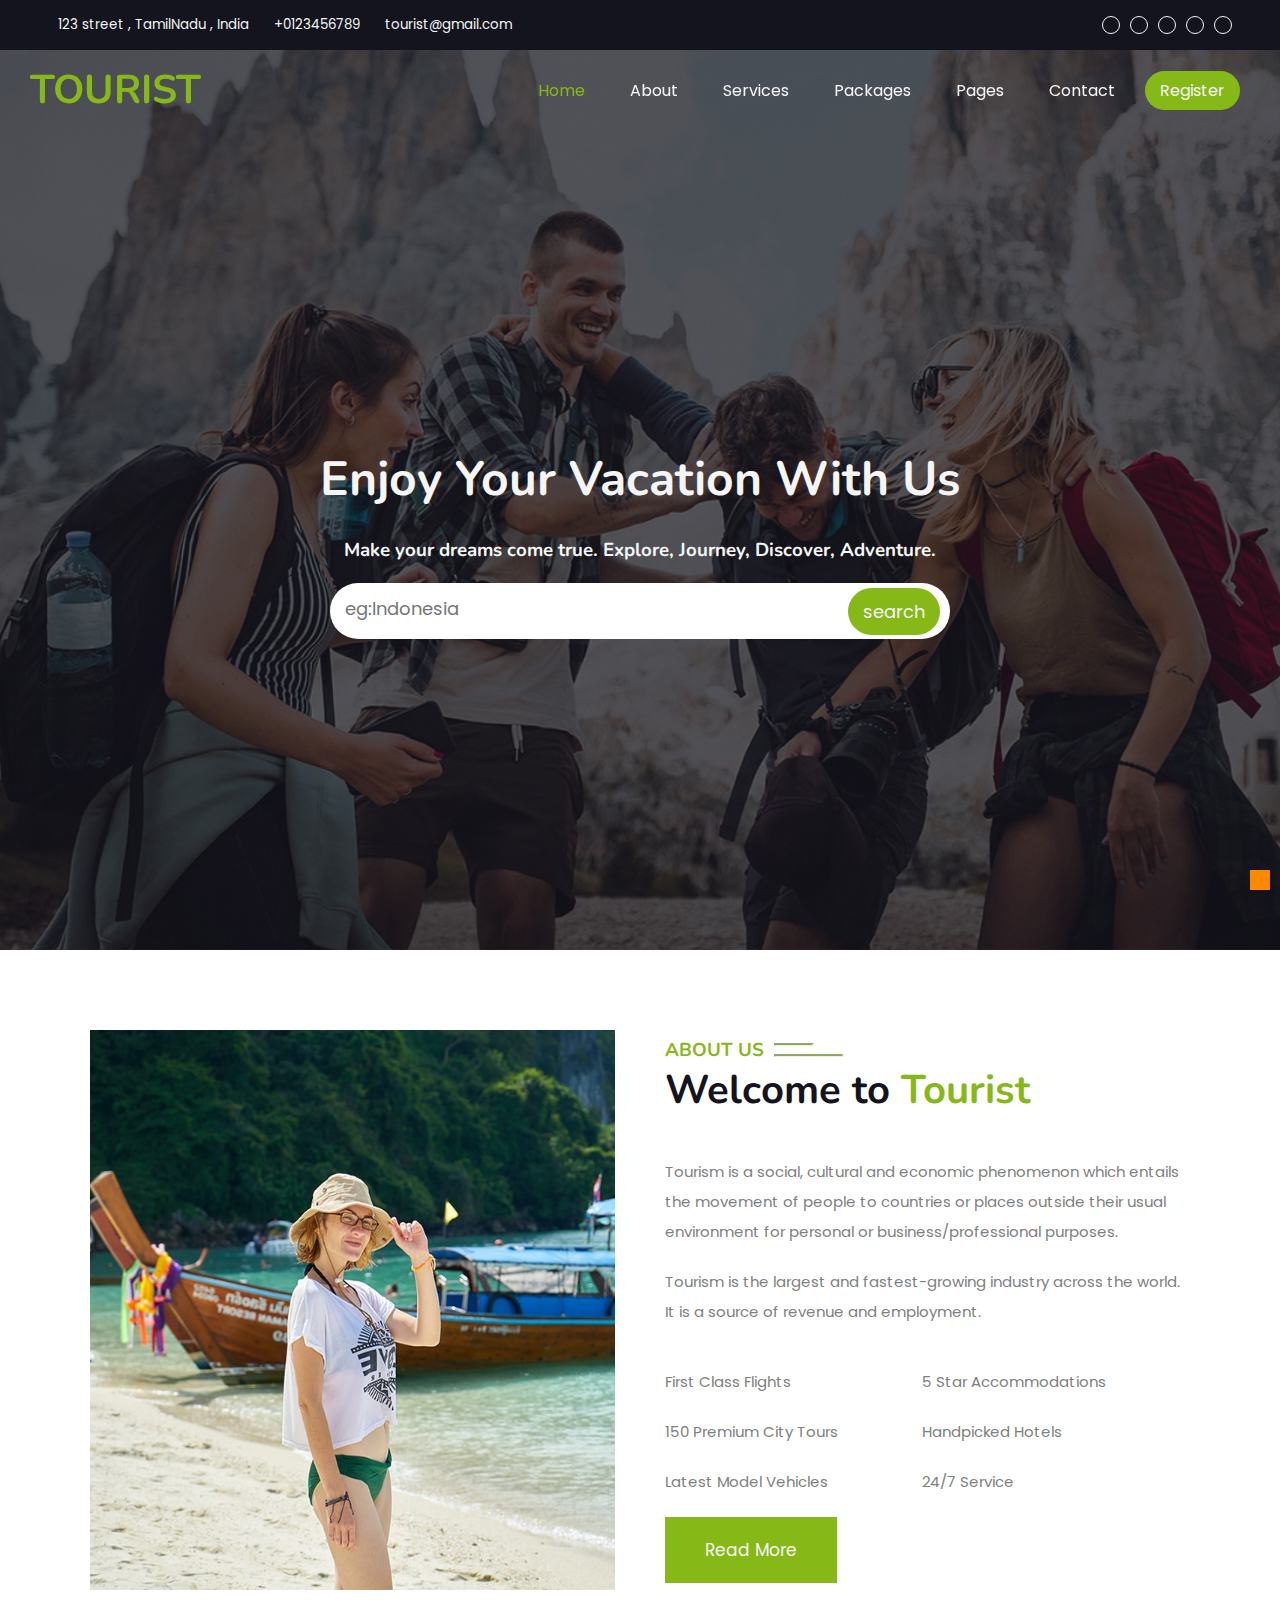
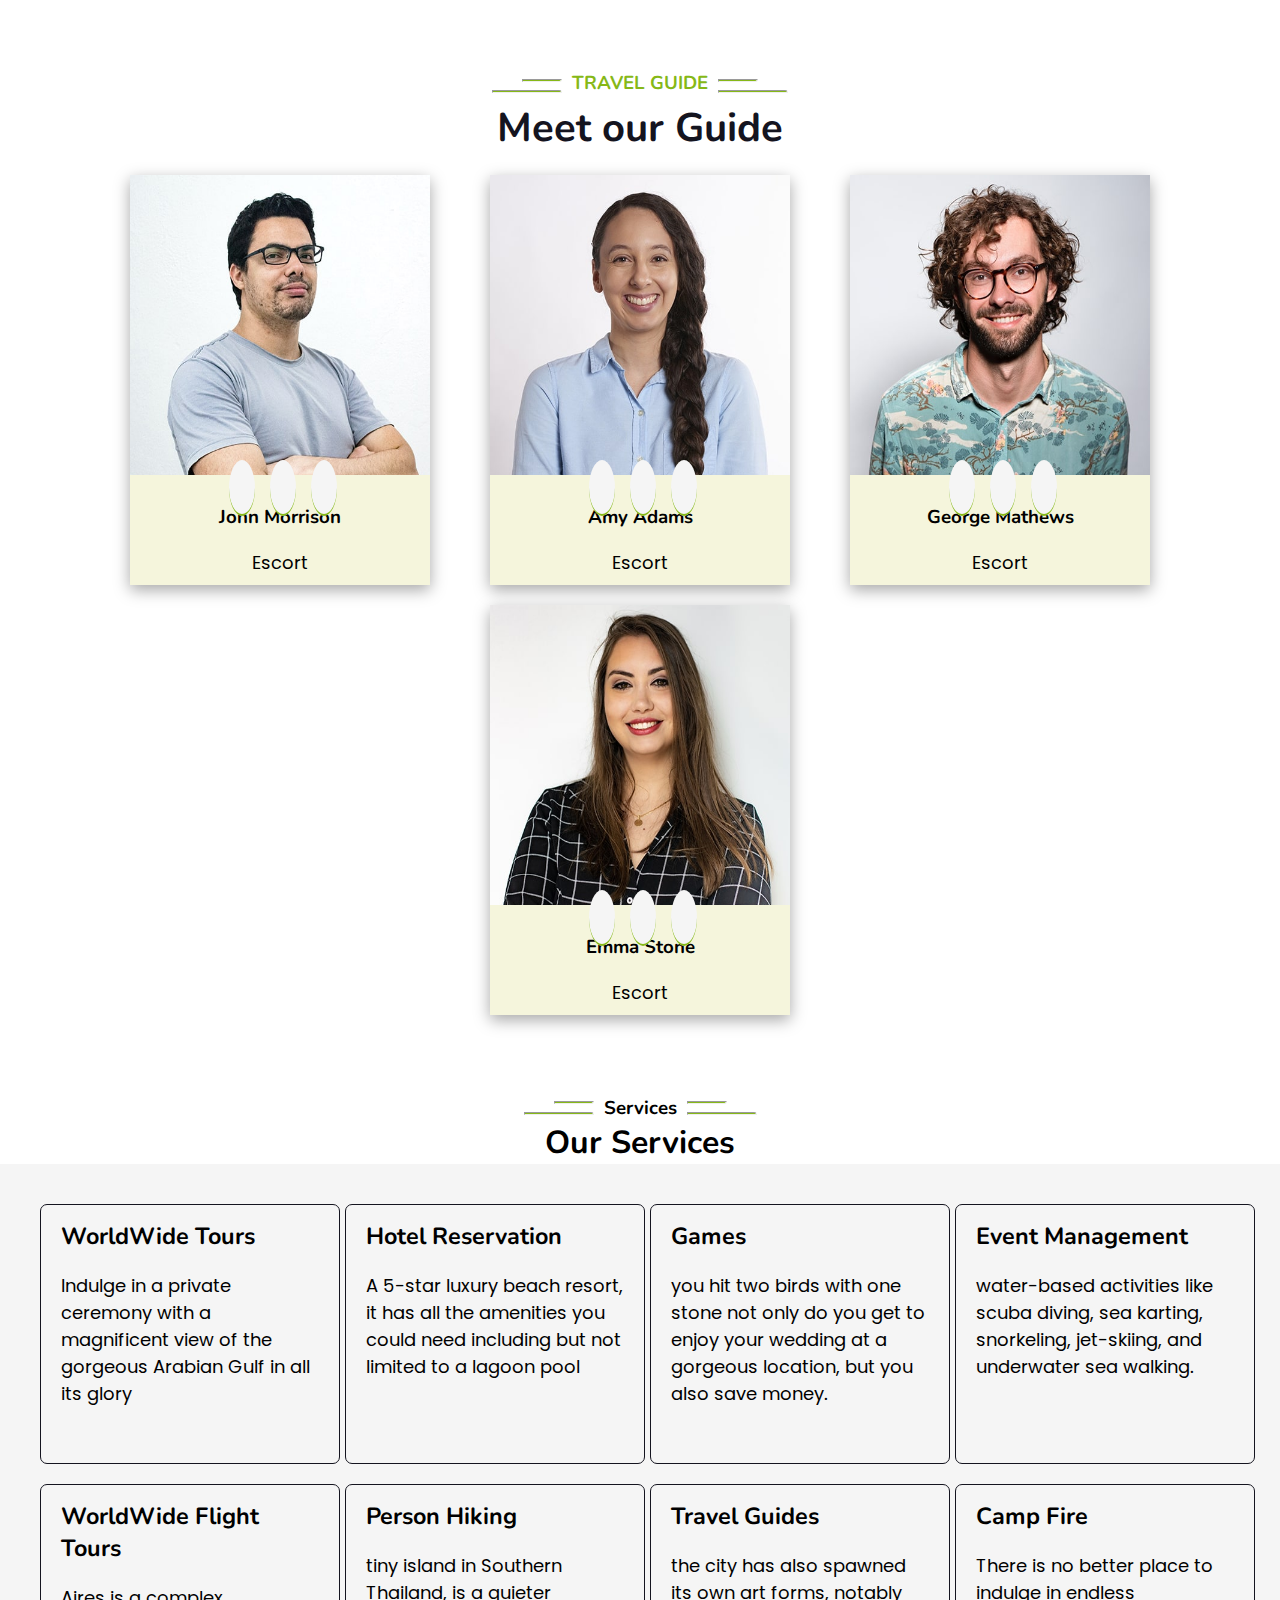
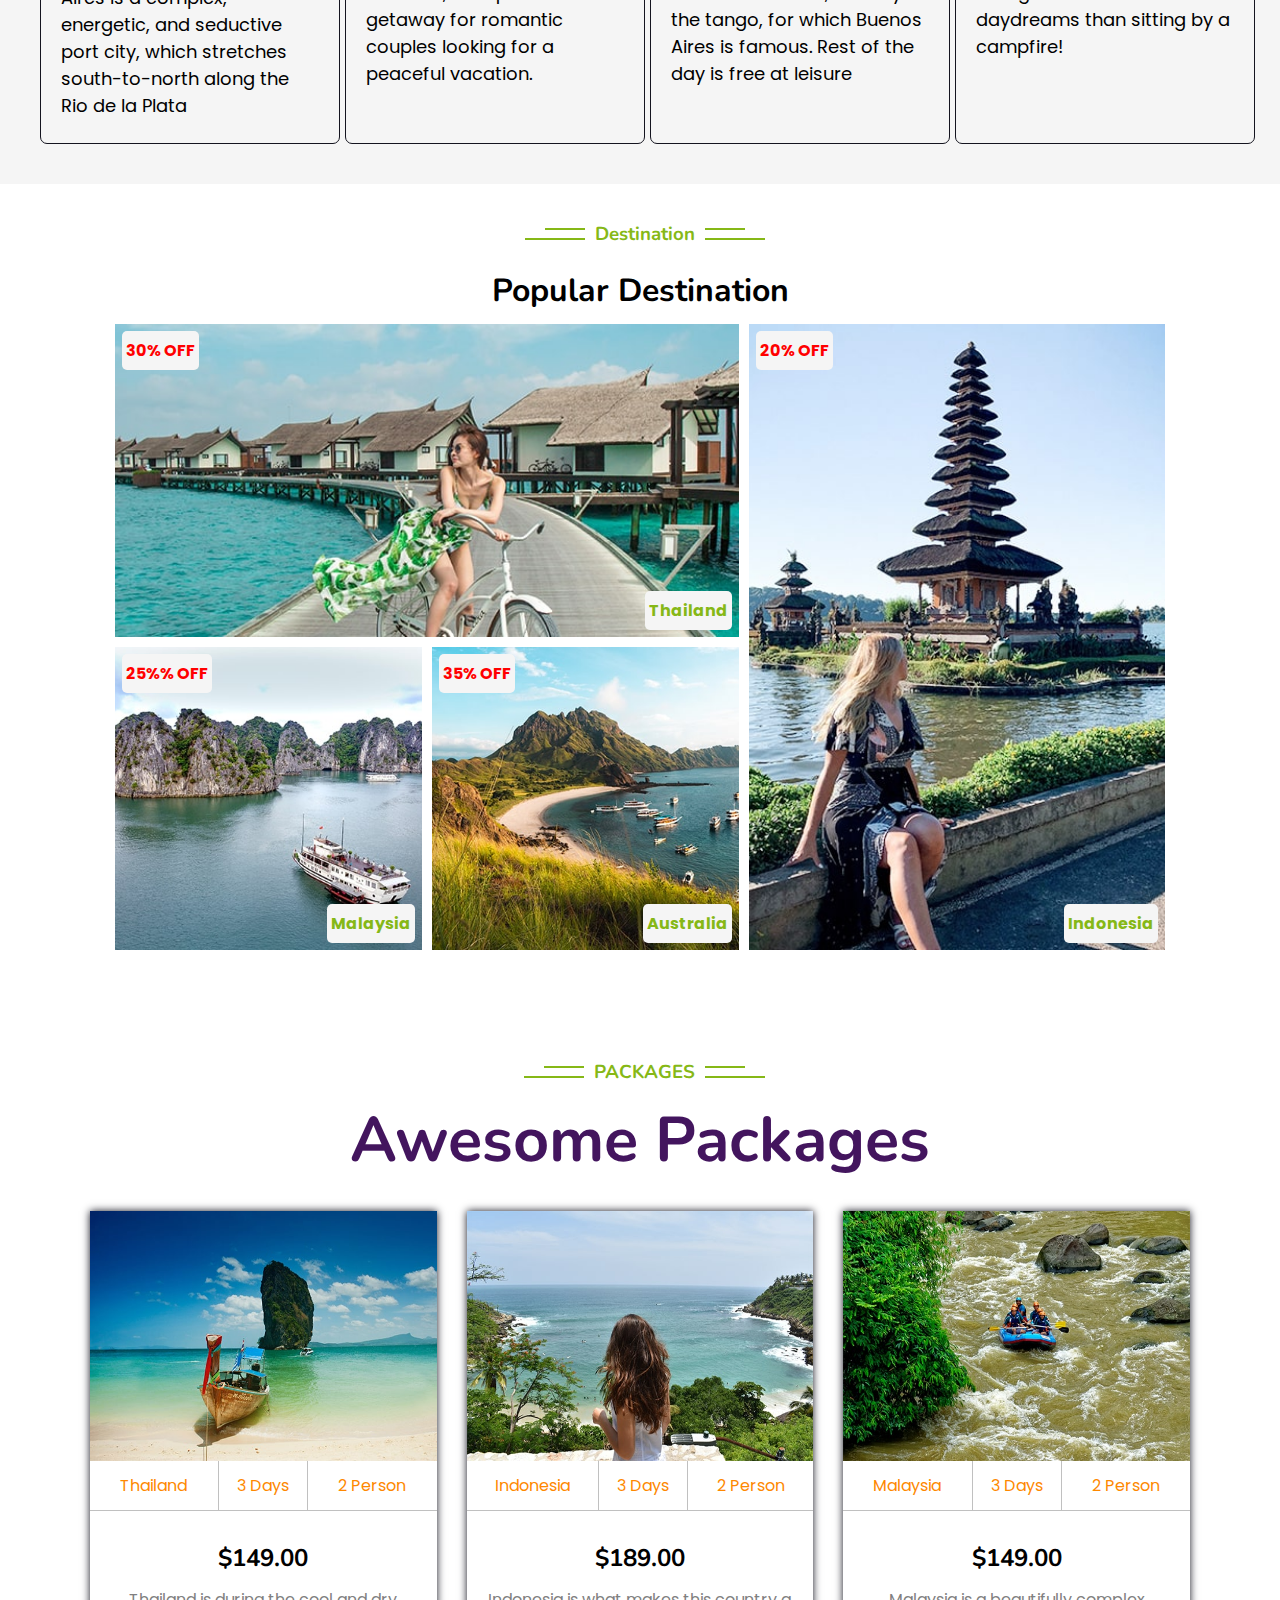
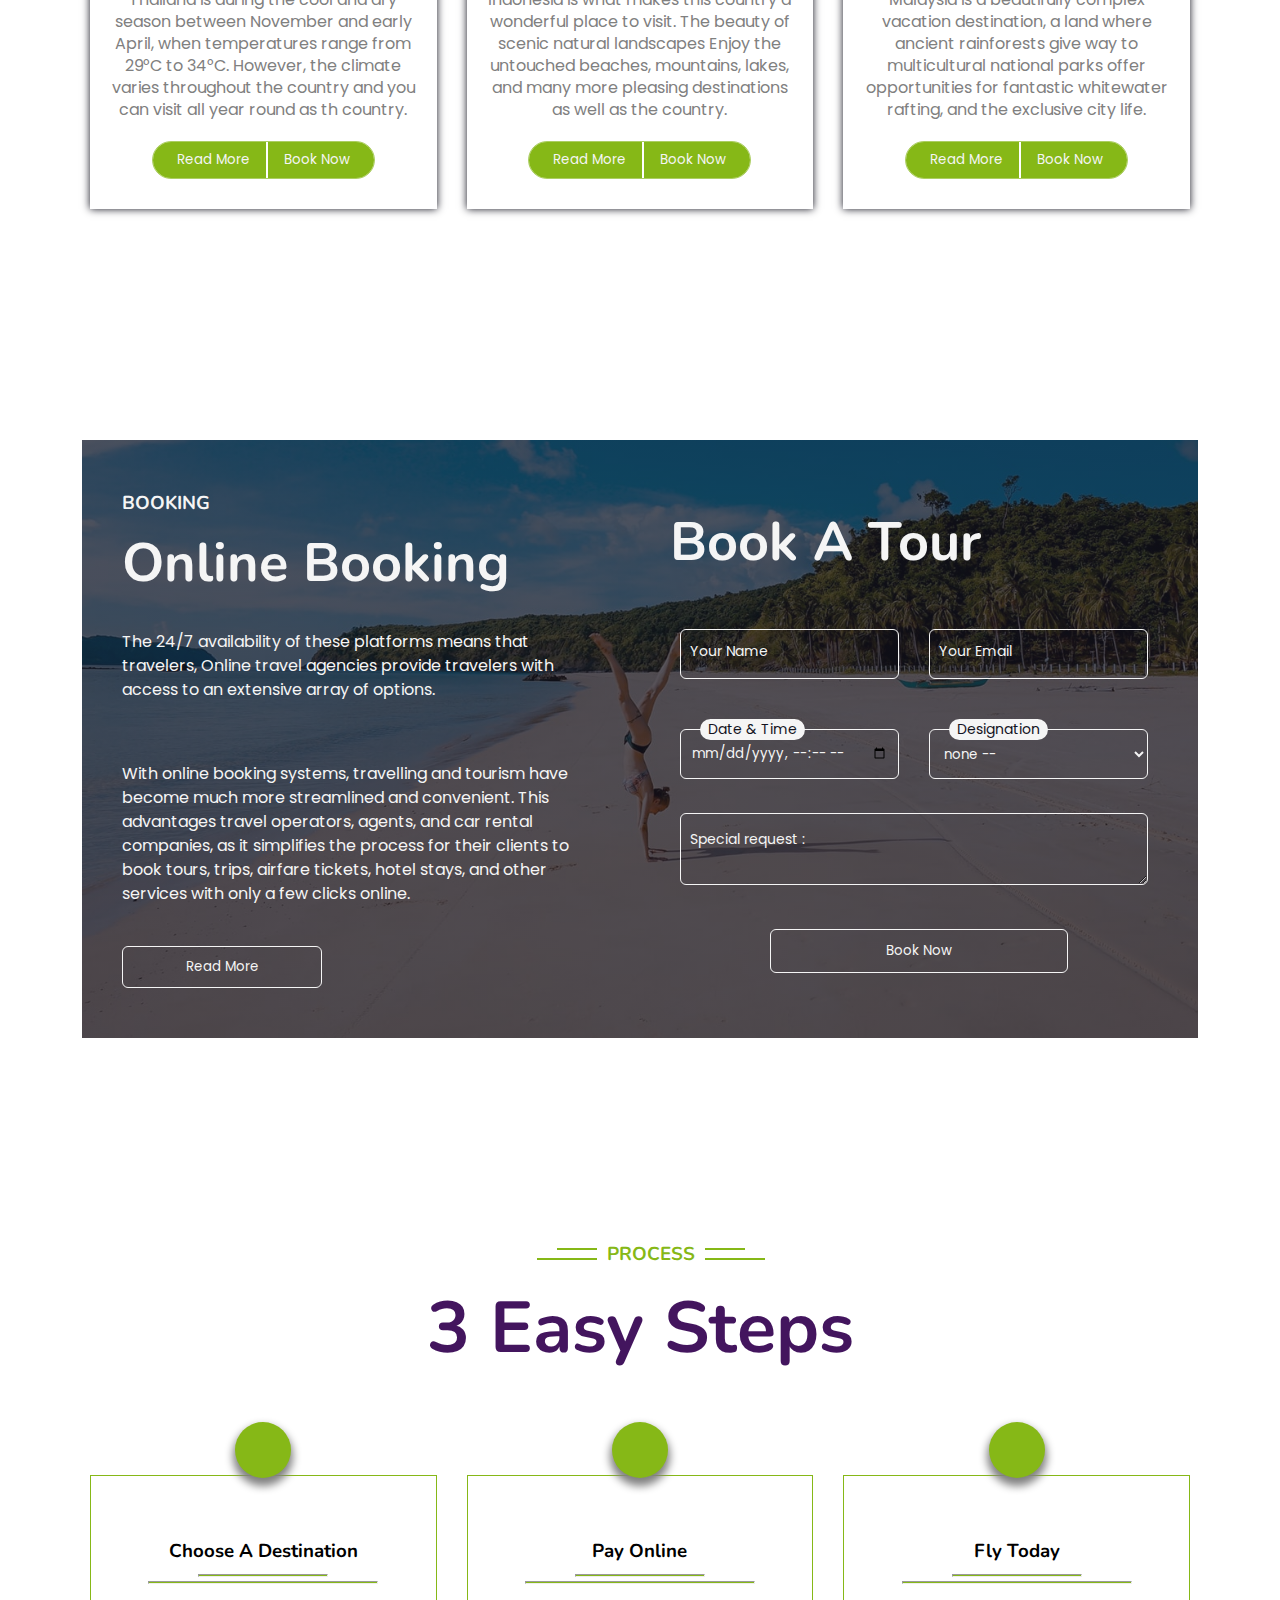
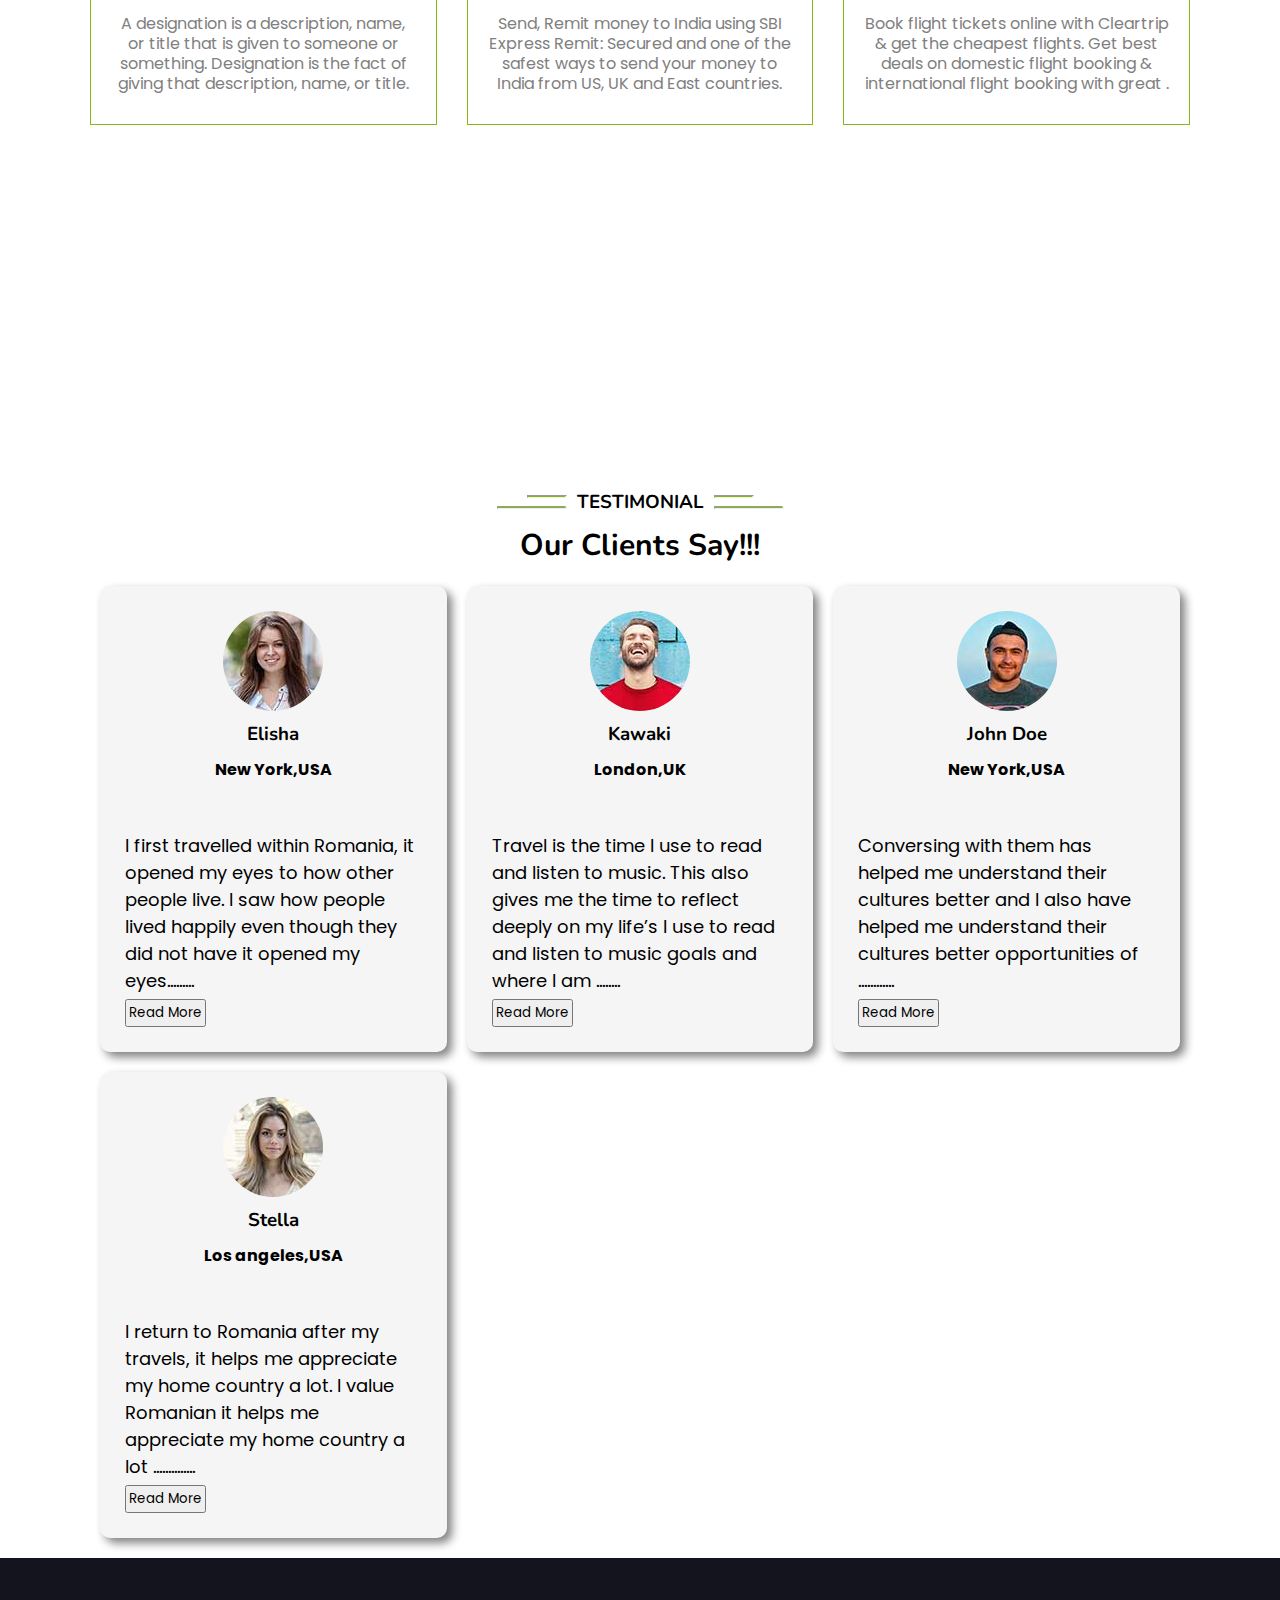
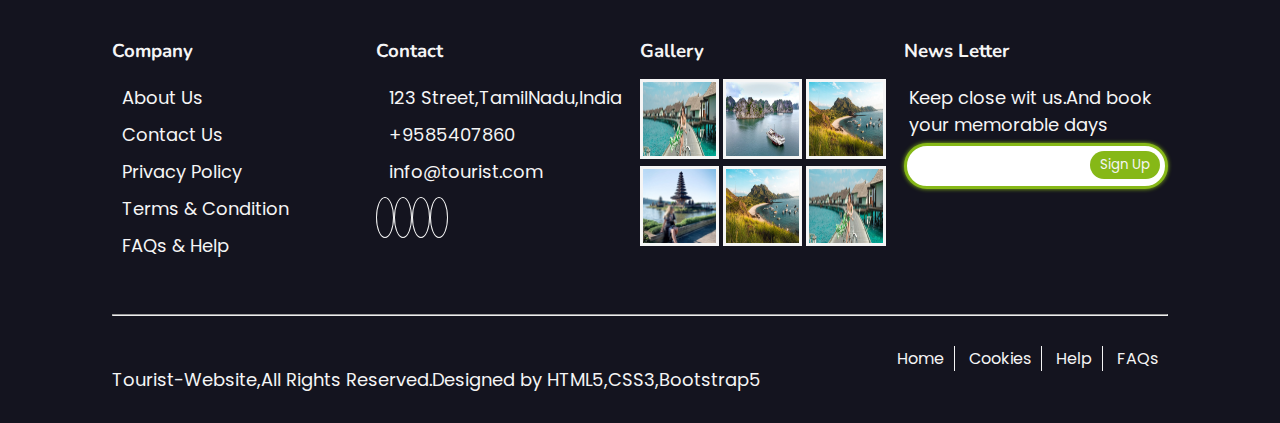
==== commit 1579bf26: "added gallery page" ====
--- a/index.html
+++ b/index.html
@@ -57,6 +57,7 @@
                                 <li><a href="./travelguides.html">travel guides</a></li>
                                 <li><a href="./booking.html">booking</a></li>
                                 <li><a href="./testimonial.html">testimonial</a></li>
+                                <li><a href="./gallery.html">gallery</a></li>
                             </ul>
                         </li>
                           <li><a href="./contact.html">contact</a></li>
--- a/css/index.css
+++ b/css/index.css
@@ -111,7 +111,7 @@
 }
 @keyframes nav-movement{
    from{
-    transform:translatex(-100%);
+    transform:translatex(-30%);
     opacity:0;
    }
    to{
@@ -221,8 +221,8 @@
     flex-direction:column;
     background-color:var(--light);
     position:absolute;
-    top:40px;
-    left:-20px;
+    top:-100px;
+    left:110px;
     width:150px;
     display:none;
 }
@@ -416,12 +416,15 @@
 }
 
 .about-image{
-    width:50%
-}
-
+    width:50%;
+    height:100%;
+}
+.about-image{
+    min-height:300px;
+}
 .about-image img{
     width:100%;
-    height:460px;
+    height:100%;
 
 }
 
@@ -540,7 +543,7 @@
 
 .travel-icon{    
     position: absolute;
-    bottom: 65px;
+    bottom: 85px;
     width:100%;
     display:flex;
     justify-content:center;
@@ -598,6 +601,10 @@
         width:100%;
         height:320px;
     }
+   .about-image{
+    height:560px;
+    background-color:red;
+   }
     
 }
 
@@ -712,7 +719,6 @@
 
     }
     .servicebox{
-        /* background-color:yellow; */
         display:grid;
         grid-template-columns:repeat(auto-fit,minmax(300px,1fr));
         background-color:var(--light) !important;
